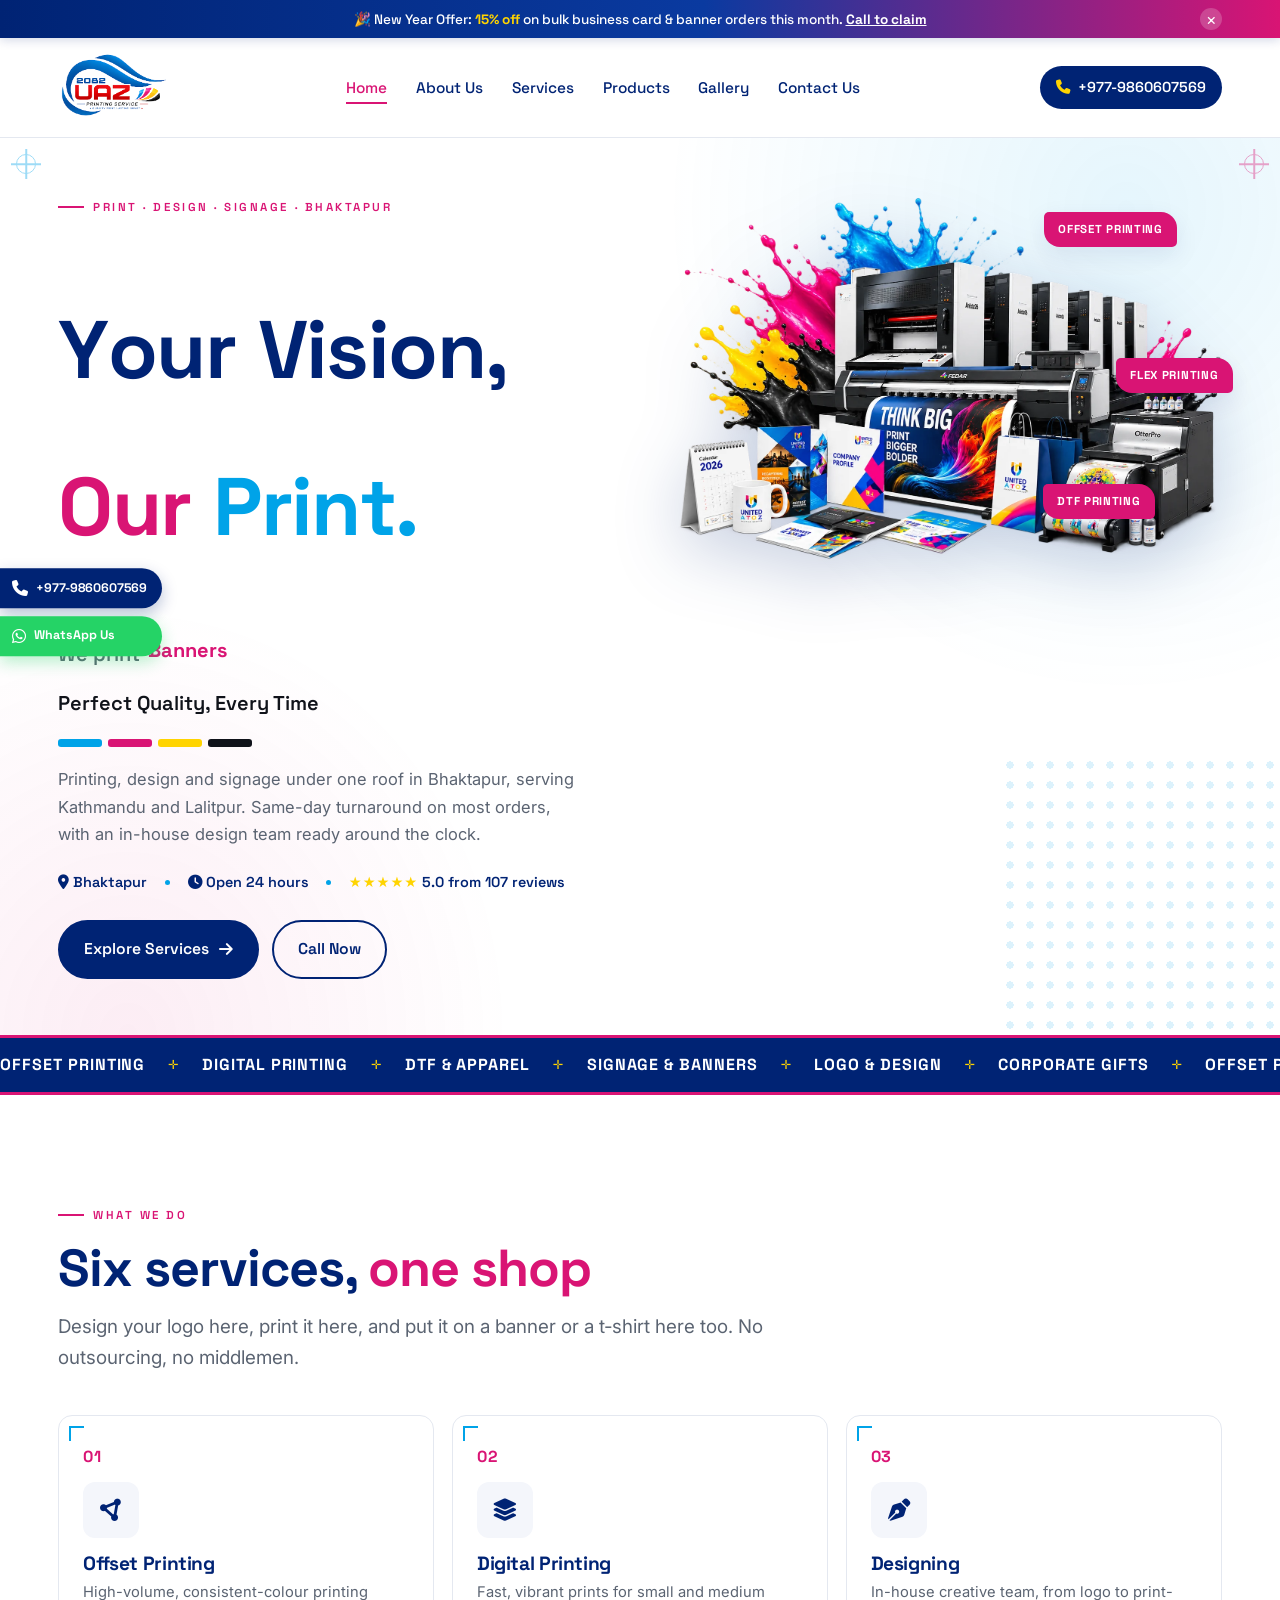
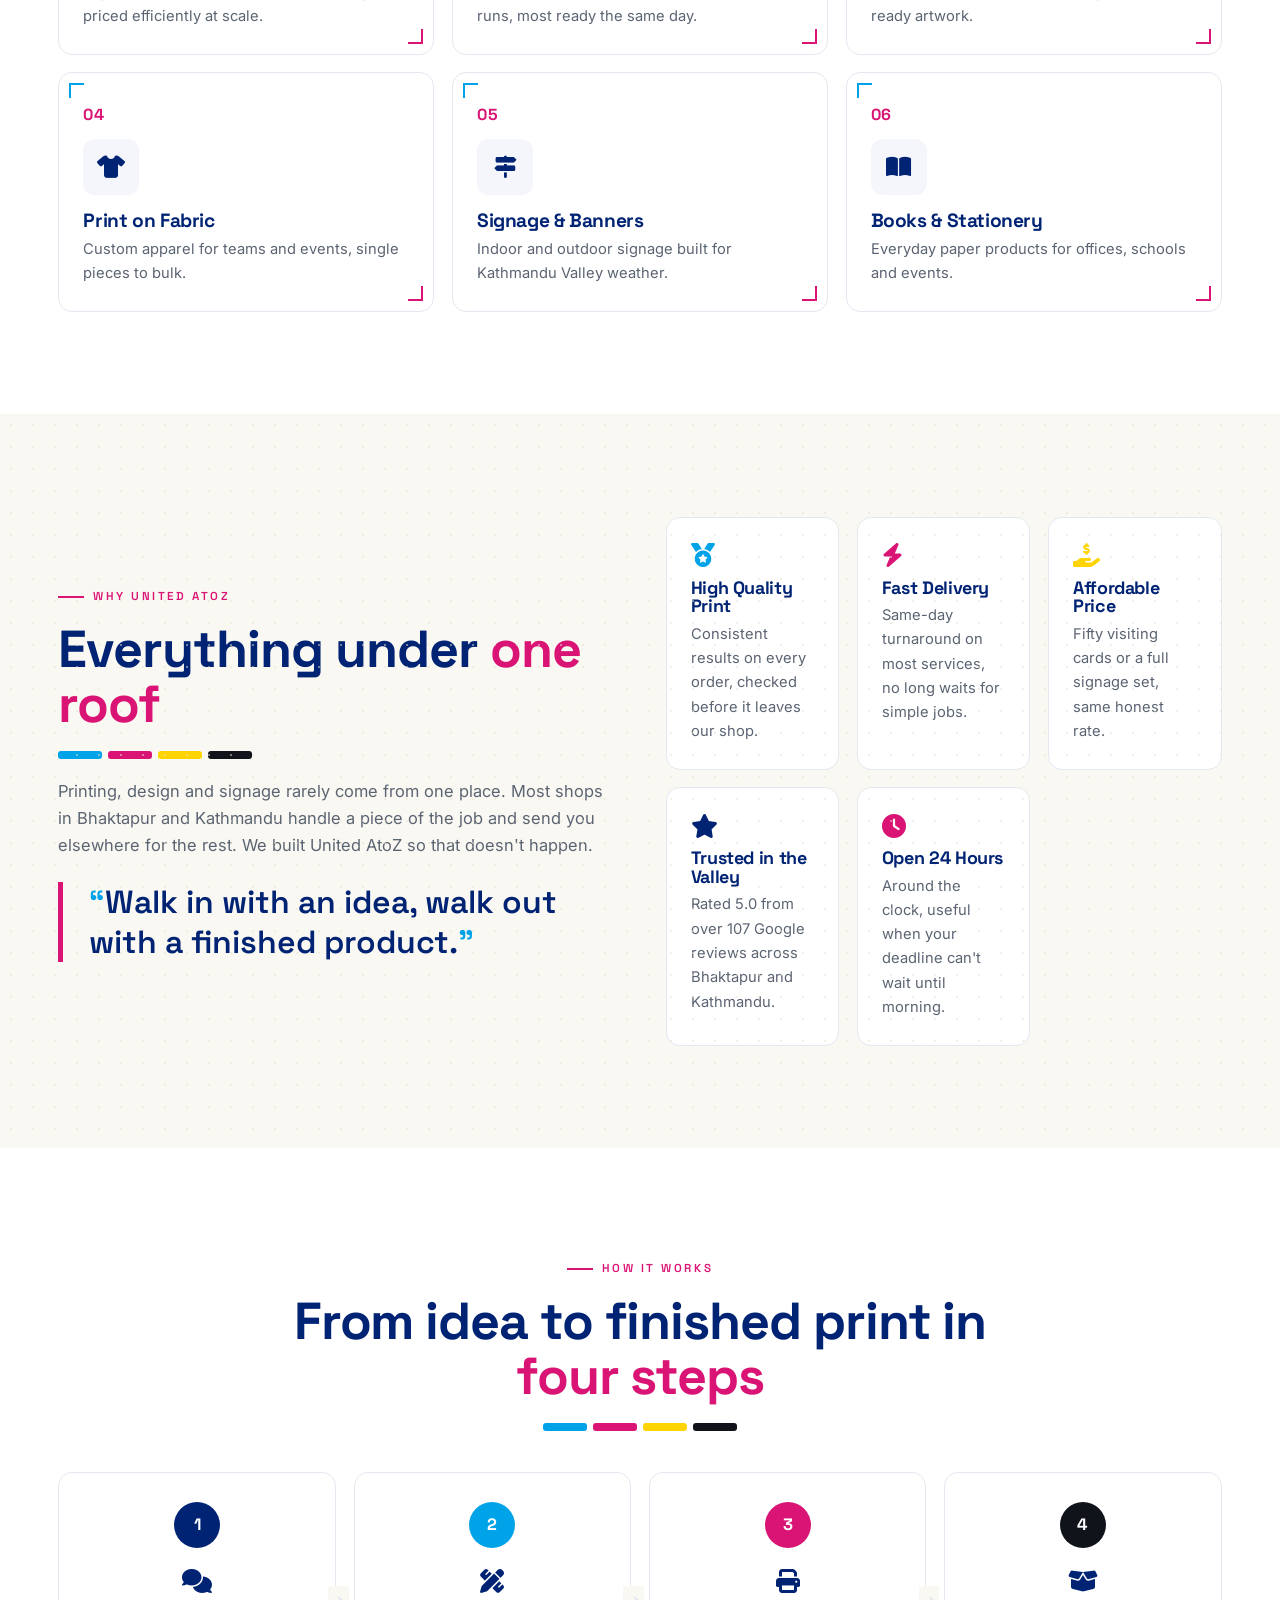
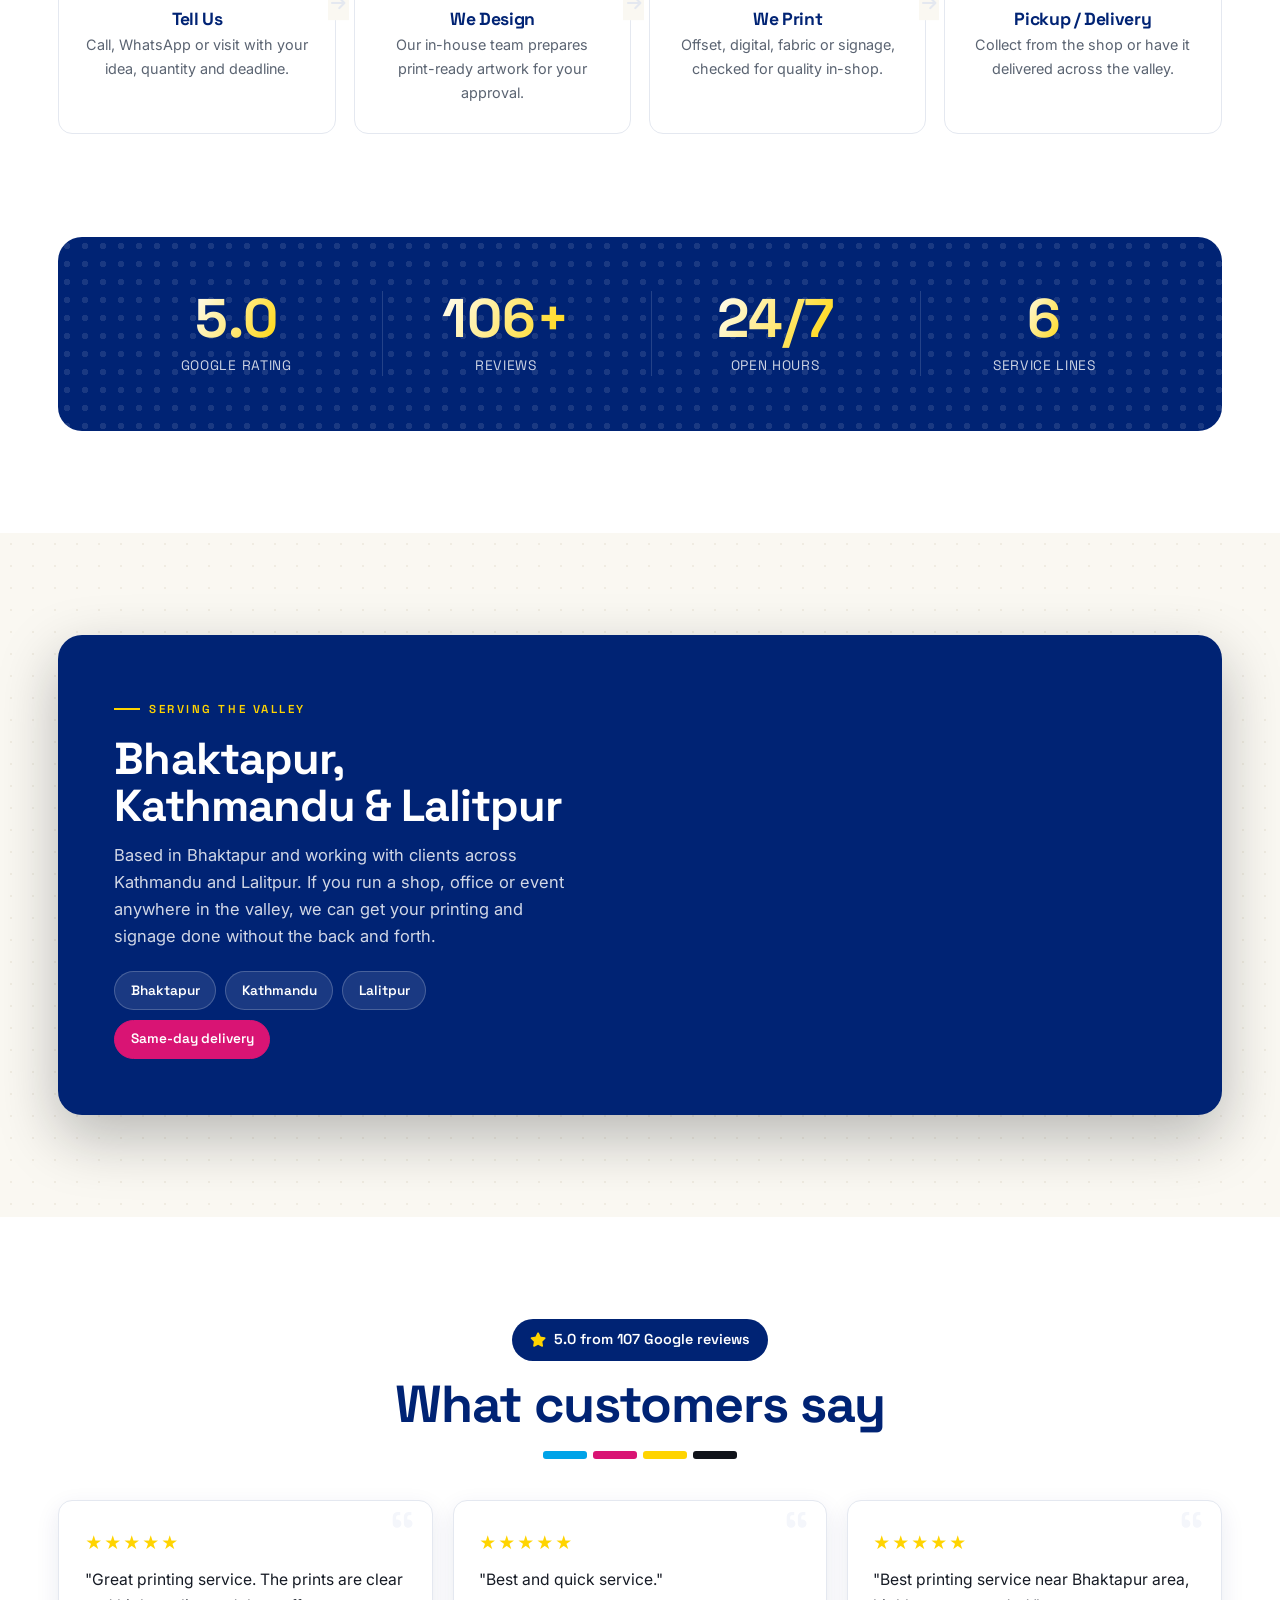
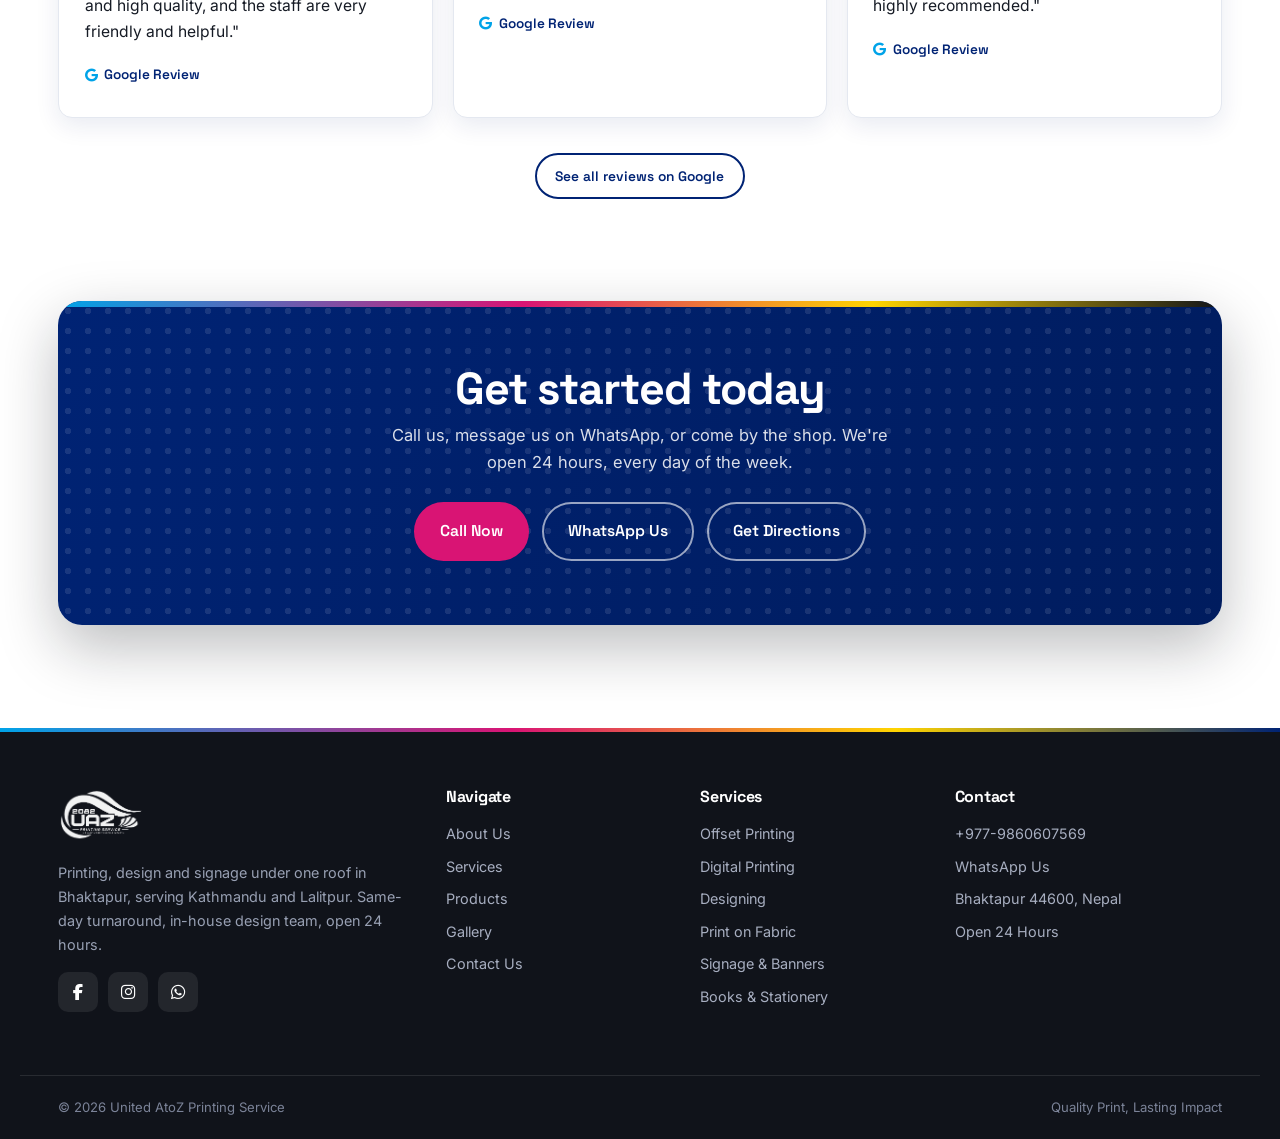
==== index.html @ 5b95ad03 "Add files via upload" ====
<!DOCTYPE html>
<html lang="en" class="no-js">
<head>
<meta charset="UTF-8">
<meta name="viewport" content="width=device-width, initial-scale=1.0">
<title>United AtoZ &mdash; Best Printing Service in Bhaktapur</title>
<meta name="description" content="Offset & digital printing, design and signage in Bhaktapur, serving Kathmandu too. Same-day turnaround, 5.0★ rated. Call, WhatsApp, or visit us, open 24 hours.">
<meta name="robots" content="index, follow">
<!-- TODO: replace with live domain once confirmed -->
<link rel="canonical" href="https://www.unitedatozprinting.com.np/">
<meta property="og:type" content="website">
<meta property="og:title" content="United AtoZ — Best Printing Service in Bhaktapur">
<meta property="og:description" content="Offset & digital printing, design and signage in Bhaktapur, serving Kathmandu too. Same-day turnaround, 5.0★ rated.">
<!-- TODO: create a dedicated 1200x630 OG share image; using hero photo for now -->
<meta property="og:image" content="assets/hero-machines.png">
<meta name="twitter:card" content="summary_large_image">
<link rel="icon" type="image/png" href="assets/favicon.png">
<link rel="preconnect" href="https://fonts.googleapis.com">
<link rel="preconnect" href="https://fonts.gstatic.com" crossorigin>
<link href="https://fonts.googleapis.com/css2?family=Space+Grotesk:wght@500;600;700&family=Inter:wght@400;500;600;700&display=swap" rel="stylesheet">
<link rel="stylesheet" href="https://cdnjs.cloudflare.com/ajax/libs/font-awesome/6.5.1/css/all.min.css">
<link rel="stylesheet" href="style.css">

<!-- LocalBusiness schema — fill placeholders once client confirms exact address / hours / GBP link -->
<script type="application/ld+json">
{
  "@context": "https://schema.org",
  "@type": "LocalBusiness",
  "name": "United AtoZ Printing Service",
  "image": "https://www.unitedatozprinting.com.np/assets/hero-machines.png",
  "telephone": "+977-9860607569",
  "priceRange": "$$",
  "address": {
    "@type": "PostalAddress",
    "addressLocality": "Bhaktapur",
    "postalCode": "44600",
    "addressRegion": "Bagmati Province",
    "addressCountry": "NP"
  },
  "geo": {
    "@type": "GeoCoordinates",
    "latitude": 27.6753616,
    "longitude": 85.3609801
  },
  "openingHoursSpecification": {
    "@type": "OpeningHoursSpecification",
    "dayOfWeek": ["Monday","Tuesday","Wednesday","Thursday","Friday","Saturday","Sunday"],
    "opens": "00:00",
    "closes": "23:59"
  },
  "aggregateRating": {
    "@type": "AggregateRating",
    "ratingValue": "5.0",
    "reviewCount": "107"
  }
}
</script>
</head>
<body>
<!-- ============ ANNOUNCEMENT BAR ============
     EDIT ME: change the offer text/link below.
     To turn the whole bar off, delete this block (from
     <div class="announce-bar" to its closing </div>) on every page. -->
<script>
(function(){
  try{
    var t=parseInt(localStorage.getItem('uazAnnounceDismissedAt')||'0',10);
    if(t && (Date.now()-t) < 3*24*60*60*1000){
      document.documentElement.classList.add('announce-hidden');
    }
  }catch(e){}
})();
</script>
<div class="announce-bar" id="announceBar">
  <div class="announce-inner">
    <span class="announce-text">🎉 New Year Offer: <strong>15% off</strong> on bulk business card &amp; banner orders this month. <a href="tel:+9779860607569">Call to claim</a></span>
    <button class="announce-close" id="announceClose" aria-label="Dismiss announcement">&times;</button>
  </div>
</div>


<a class="skip-link" href="#main">Skip to content</a>
<div class="scroll-progress" id="scrollProgress" aria-hidden="true"></div>

<!-- ============ HEADER ============ -->
<header class="site-header">
  <div class="nav-inner">
    <a href="index.html" class="brand" aria-label="United AtoZ Printing Service — home">
      <img src="assets/uaz-logo.png" alt="United AtoZ Printing Service logo" width="180" height="52" onerror="this.style.display='none'; this.nextElementSibling.style.display='block';">
      <div class="brand-fallback" style="display:none;">2082 UAZ<span>PRINTING SERVICE</span></div>
    </a>
    <nav class="nav-links" aria-label="Primary">
      <a href="index.html" class="active">Home</a>
      <a href="about.html">About Us</a>
      <a href="services.html">Services</a>
      <a href="products.html">Products</a>
      <a href="gallery.html">Gallery</a>
      <a href="contact.html">Contact Us</a>
    </nav>
    <div class="nav-actions">
      <a href="tel:+9779860607569" class="phone-pill"><i class="fa-solid fa-phone" aria-hidden="true"></i><span>+977-9860607569</span></a>
      <button class="hamburger" id="hamburger" aria-label="Toggle menu" aria-expanded="false" aria-controls="mobileNav">
        <span></span><span></span><span></span>
      </button>
    </div>
  </div>
  <nav class="mobile-nav" id="mobileNav" aria-label="Mobile">
    <a href="index.html">Home</a>
    <a href="about.html">About Us</a>
    <a href="services.html">Services</a>
    <a href="products.html">Products</a>
    <a href="gallery.html">Gallery</a>
    <a href="contact.html">Contact Us</a>
  </nav>
</header>

<main id="main">

<!-- ============ HERO ============ -->
<section class="hero">
  <span class="dots" data-parallax="0.08" aria-hidden="true"></span>
  <span class="reg-mark" style="top:16px;left:16px;" aria-hidden="true"></span>
  <span class="reg-mark" style="top:16px;right:16px;color:var(--pink);" aria-hidden="true"></span>
  <div class="container hero-inner">
    <div class="hero-copy">
      <div class="eyebrow">Print &middot; Design &middot; Signage &middot; Bhaktapur</div>
      <h1 data-split>
        <span class="line">Your Vision,</span>
        <span class="line"><span class="accent-pink">Our</span> <span class="accent-cyan">Print.</span></span>
      </h1>
      <p class="hero-kicker">We print
        <span class="rotator" id="rotator" aria-hidden="true">
          <span class="rot-word">Business Cards</span>
          <span class="rot-word">Banners</span>
          <span class="rot-word">T&#8209;Shirts</span>
          <span class="rot-word">Signboards</span>
          <span class="rot-word">Calendars</span>
          <span class="rot-word">Brochures</span>
        </span>
        <span class="sr-only">business cards, banners, t-shirts, signboards, calendars and brochures.</span>
      </p>
      <p class="hero-tagline">Perfect Quality, Every Time</p>
      <div class="cmyk-bar"><span></span><span></span><span></span><span></span></div>
      <p class="hero-sub">Printing, design and signage under one roof in Bhaktapur, serving Kathmandu and Lalitpur. Same-day turnaround on most orders, with an in-house design team ready around the clock.</p>
      <div class="hero-trust">
        <span><i class="fa-solid fa-location-dot" aria-hidden="true"></i> Bhaktapur</span>
        <span class="dot" aria-hidden="true"></span>
        <span><i class="fa-solid fa-clock" aria-hidden="true"></i> Open 24 hours</span>
        <span class="dot" aria-hidden="true"></span>
        <span><span class="stars" aria-hidden="true">&#9733;&#9733;&#9733;&#9733;&#9733;</span> 5.0 from 107 reviews</span>
      </div>
      <div class="hero-actions">
        <a href="services.html" class="btn btn-primary" data-magnetic>Explore Services <i class="fa-solid fa-arrow-right" aria-hidden="true"></i></a>
        <a href="tel:+9779860607569" class="btn btn-outline" data-magnetic>Call Now</a>
      </div>
    </div>

    <div class="hero-visual" data-parallax="0.05">
      <span class="print-tag t1">Offset Printing</span>
      <span class="print-tag t2">Flex Printing</span>
      <span class="print-tag t3">DTF Printing</span>
      <div class="hero-frame">
        <picture>
          <source srcset="assets/hero-machines.webp" type="image/webp">
          <img src="assets/hero-machines.png" alt="United AtoZ offset, flex and DTF printing machines with sample print products including calendars, business cards, banners and mugs" class="hero-photo" loading="eager" width="1472" height="1015">
        </picture>
      </div>
    </div>
  </div>
</section>

<!-- ============ MARQUEE ============ -->
<div class="marquee" aria-hidden="true">
  <div class="marquee-track">
    <span>Offset Printing</span><span>Digital Printing</span><span>DTF &amp; Apparel</span><span>Signage &amp; Banners</span><span>Logo &amp; Design</span><span>Corporate Gifts</span>
    <span>Offset Printing</span><span>Digital Printing</span><span>DTF &amp; Apparel</span><span>Signage &amp; Banners</span><span>Logo &amp; Design</span><span>Corporate Gifts</span>
  </div>
</div>

<!-- ============ SERVICE INDEX ============ -->
<section class="section">
  <div class="container">
    <div class="section-head">
      <div class="eyebrow reveal">What We Do</div>
      <h2 class="section-title reveal">Six services, <em>one shop</em></h2>
      <p class="section-sub reveal">Design your logo here, print it here, and put it on a banner or a t&#8209;shirt here too. No outsourcing, no middlemen.</p>
    </div>
    <div class="index-grid">
      <a href="services.html#offset" class="index-card crop reveal">
        <span class="i-num">01</span>
        <div class="i-icon"><i class="fa-solid fa-circle-nodes" aria-hidden="true"></i></div>
        <h4>Offset Printing</h4>
        <p>High-volume, consistent-colour printing priced efficiently at scale.</p>
      </a>
      <a href="services.html#digital" class="index-card crop reveal">
        <span class="i-num">02</span>
        <div class="i-icon"><i class="fa-solid fa-layer-group" aria-hidden="true"></i></div>
        <h4>Digital Printing</h4>
        <p>Fast, vibrant prints for small and medium runs, most ready the same day.</p>
      </a>
      <a href="services.html#designing" class="index-card crop reveal">
        <span class="i-num">03</span>
        <div class="i-icon"><i class="fa-solid fa-pen-nib" aria-hidden="true"></i></div>
        <h4>Designing</h4>
        <p>In-house creative team, from logo to print-ready artwork.</p>
      </a>
      <a href="services.html#fabric" class="index-card crop reveal">
        <span class="i-num">04</span>
        <div class="i-icon"><i class="fa-solid fa-shirt" aria-hidden="true"></i></div>
        <h4>Print on Fabric</h4>
        <p>Custom apparel for teams and events, single pieces to bulk.</p>
      </a>
      <a href="services.html#signage" class="index-card crop reveal">
        <span class="i-num">05</span>
        <div class="i-icon"><i class="fa-solid fa-signs-post" aria-hidden="true"></i></div>
        <h4>Signage &amp; Banners</h4>
        <p>Indoor and outdoor signage built for Kathmandu Valley weather.</p>
      </a>
      <a href="services.html#stationery" class="index-card crop reveal">
        <span class="i-num">06</span>
        <div class="i-icon"><i class="fa-solid fa-book-open" aria-hidden="true"></i></div>
        <h4>Books &amp; Stationery</h4>
        <p>Everyday paper products for offices, schools and events.</p>
      </a>
    </div>
  </div>
</section>

<!-- ============ WHY / FEATURE ============ -->
<section class="section section-soft">
  <div class="container">
    <div class="feature-split">
      <div>
        <div class="eyebrow reveal">Why United AtoZ</div>
        <h2 class="section-title reveal">Everything under <em>one roof</em></h2>
        <div class="cmyk-bar reveal"><span></span><span></span><span></span><span></span></div>
        <p class="reveal" style="color:var(--text-dim);">Printing, design and signage rarely come from one place. Most shops in Bhaktapur and Kathmandu handle a piece of the job and send you elsewhere for the rest. We built United AtoZ so that doesn't happen.</p>
        <blockquote class="pull-quote reveal"><span class="pq-mark">&ldquo;</span>Walk in with an idea, walk out with a finished product.<span class="pq-mark">&rdquo;</span></blockquote>
      </div>
      <div class="why-grid" style="margin-top:0;">
        <div class="why-card reveal">
          <i class="fa-solid fa-medal" aria-hidden="true"></i>
          <h4>High Quality Print</h4>
          <p>Consistent results on every order, checked before it leaves our shop.</p>
        </div>
        <div class="why-card reveal">
          <i class="fa-solid fa-bolt" aria-hidden="true"></i>
          <h4>Fast Delivery</h4>
          <p>Same-day turnaround on most services, no long waits for simple jobs.</p>
        </div>
        <div class="why-card reveal">
          <i class="fa-solid fa-hand-holding-dollar" aria-hidden="true"></i>
          <h4>Affordable Price</h4>
          <p>Fifty visiting cards or a full signage set, same honest rate.</p>
        </div>
        <div class="why-card reveal">
          <i class="fa-solid fa-star" aria-hidden="true"></i>
          <h4>Trusted in the Valley</h4>
          <p>Rated 5.0 from over 107 Google reviews across Bhaktapur and Kathmandu.</p>
        </div>
        <div class="why-card reveal">
          <i class="fa-solid fa-clock" aria-hidden="true"></i>
          <h4>Open 24 Hours</h4>
          <p>Around the clock, useful when your deadline can't wait until morning.</p>
        </div>
      </div>
    </div>
  </div>
</section>

<!-- ============ HOW IT WORKS (new) ============ -->
<section class="section">
  <div class="container">
    <div class="section-head center">
      <div class="eyebrow reveal">How It Works</div>
      <h2 class="section-title reveal">From idea to finished print in <em>four steps</em></h2>
      <div class="cmyk-bar centered reveal"><span></span><span></span><span></span><span></span></div>
    </div>
    <div class="steps">
      <div class="step reveal">
        <div class="s-num">1</div>
        <div class="s-ico"><i class="fa-solid fa-comments" aria-hidden="true"></i></div>
        <h4>Tell Us</h4>
        <p>Call, WhatsApp or visit with your idea, quantity and deadline.</p>
      </div>
      <div class="step reveal">
        <div class="s-num">2</div>
        <div class="s-ico"><i class="fa-solid fa-pen-ruler" aria-hidden="true"></i></div>
        <h4>We Design</h4>
        <p>Our in-house team prepares print-ready artwork for your approval.</p>
      </div>
      <div class="step reveal">
        <div class="s-num">3</div>
        <div class="s-ico"><i class="fa-solid fa-print" aria-hidden="true"></i></div>
        <h4>We Print</h4>
        <p>Offset, digital, fabric or signage, checked for quality in-shop.</p>
      </div>
      <div class="step reveal">
        <div class="s-num">4</div>
        <div class="s-ico"><i class="fa-solid fa-box-open" aria-hidden="true"></i></div>
        <h4>Pickup / Delivery</h4>
        <p>Collect from the shop or have it delivered across the valley.</p>
      </div>
    </div>
  </div>
</section>

<!-- ============ STATS BAND (new) ============ -->
<section class="section" style="padding-top:0;">
  <div class="container">
    <div class="stats-band reveal">
      <div class="stats-grid">
        <div class="stat">
          <span class="num" data-count="5.0" data-decimals="1">5.0</span>
          <span class="lbl">Google Rating</span>
        </div>
        <div class="stat">
          <span class="num" data-count="107" data-suffix="+">107+</span>
          <span class="lbl">Reviews</span>
        </div>
        <div class="stat">
          <span class="num" data-count="24" data-suffix="/7">24/7</span>
          <span class="lbl">Open Hours</span>
        </div>
        <div class="stat">
          <span class="num" data-count="6" data-suffix="">6</span>
          <span class="lbl">Service Lines</span>
        </div>
      </div>
    </div>
  </div>
</section>

<!-- ============ SERVICE AREA ============ -->
<section class="section section-soft">
  <div class="container">
    <div class="area-section on-dark reveal">
      <div class="area-copy">
        <div class="eyebrow on-dark">Serving the Valley</div>
        <h2>Bhaktapur, Kathmandu &amp; Lalitpur</h2>
        <p>Based in Bhaktapur and working with clients across Kathmandu and Lalitpur. If you run a shop, office or event anywhere in the valley, we can get your printing and signage done without the back and forth.</p>
        <div class="area-tags">
          <span>Bhaktapur</span>
          <span>Kathmandu</span>
          <span>Lalitpur</span>
          <span>Same-day delivery</span>
        </div>
      </div>
      <div class="area-map">
        <iframe src="https://www.google.com/maps?q=United+AtoZ+Printing+Service,+Bhaktapur&ll=27.6753616,85.3609801&z=17&output=embed" width="100%" height="100%" style="border:0;" allowfullscreen="" loading="lazy" referrerpolicy="no-referrer-when-downgrade" title="United AtoZ Printing Service location on Google Maps"></iframe>
      </div>
    </div>
  </div>
</section>

<!-- ============ TESTIMONIALS ============ -->
<section class="section">
  <div class="container">
    <div class="section-head center">
      <div class="rating-badge reveal"><i class="fa-solid fa-star" aria-hidden="true"></i> 5.0 from 107 Google reviews</div>
      <h2 class="section-title reveal">What customers say</h2>
      <div class="cmyk-bar centered reveal"><span></span><span></span><span></span><span></span></div>
    </div>
    <div class="reviews-grid">
      <div class="review-card reveal">
        <div class="stars" aria-hidden="true">&#9733;&#9733;&#9733;&#9733;&#9733;</div>
        <p>"Great printing service. The prints are clear and high quality, and the staff are very friendly and helpful."</p>
        <div class="src"><i class="fa-brands fa-google" aria-hidden="true"></i> Google Review</div>
      </div>
      <div class="review-card reveal">
        <div class="stars" aria-hidden="true">&#9733;&#9733;&#9733;&#9733;&#9733;</div>
        <p>"Best and quick service."</p>
        <div class="src"><i class="fa-brands fa-google" aria-hidden="true"></i> Google Review</div>
      </div>
      <div class="review-card reveal">
        <div class="stars" aria-hidden="true">&#9733;&#9733;&#9733;&#9733;&#9733;</div>
        <p>"Best printing service near Bhaktapur area, highly recommended."</p>
        <div class="src"><i class="fa-brands fa-google" aria-hidden="true"></i> Google Review</div>
      </div>
    </div>
    <div style="text-align:center; margin-top:2.2rem;">
      <!-- TODO: link to real Google review page -->
      <a href="https://maps.app.goo.gl/JpneWRUzQFSCHP1c6" target="_blank" rel="noopener" class="btn btn-outline btn-sm">See all reviews on Google</a>
    </div>
  </div>
</section>

<!-- ============ CTA BAND ============ -->
<section class="section" style="padding-top:0;">
  <div class="container">
    <div class="cta-band">
      <h2>Get started today</h2>
      <p>Call us, message us on WhatsApp, or come by the shop. We're open 24 hours, every day of the week.</p>
      <div class="cta-actions">
        <a href="tel:+9779860607569" class="btn btn-pink" data-magnetic>Call Now</a>
        <a href="https://wa.me/9779860607569" target="_blank" rel="noopener" class="btn btn-outline">WhatsApp Us</a>
        <a href="https://maps.app.goo.gl/JpneWRUzQFSCHP1c6" target="_blank" rel="noopener" class="btn btn-outline">Get Directions</a>
      </div>
    </div>
  </div>
</section>

</main>

<!-- ============ FOOTER ============ -->
<footer>
  <div class="container footer-grid">
    <div class="footer-brand">
      <img src="assets/uaz-logo.png" alt="United AtoZ Printing Service" onerror="this.style.display='none';">
      <p>Printing, design and signage under one roof in Bhaktapur, serving Kathmandu and Lalitpur. Same-day turnaround, in-house design team, open 24 hours.</p>
      <div class="footer-socials">
        <a href="#" aria-label="Facebook"><i class="fab fa-facebook-f" aria-hidden="true"></i></a>
        <a href="#" aria-label="Instagram"><i class="fab fa-instagram" aria-hidden="true"></i></a>
        <a href="https://wa.me/9779860607569" target="_blank" rel="noopener" aria-label="WhatsApp"><i class="fab fa-whatsapp" aria-hidden="true"></i></a>
      </div>
    </div>
    <div>
      <h4>Navigate</h4>
      <ul>
        <li><a href="about.html">About Us</a></li>
        <li><a href="services.html">Services</a></li>
        <li><a href="products.html">Products</a></li>
        <li><a href="gallery.html">Gallery</a></li>
        <li><a href="contact.html">Contact Us</a></li>
      </ul>
    </div>
    <div>
      <h4>Services</h4>
      <ul>
        <li><a href="services.html#offset">Offset Printing</a></li>
        <li><a href="services.html#digital">Digital Printing</a></li>
        <li><a href="services.html#designing">Designing</a></li>
        <li><a href="services.html#fabric">Print on Fabric</a></li>
        <li><a href="services.html#signage">Signage &amp; Banners</a></li>
        <li><a href="services.html#stationery">Books &amp; Stationery</a></li>
      </ul>
    </div>
    <div>
      <h4>Contact</h4>
      <ul>
        <li><a href="tel:+9779860607569">+977-9860607569</a></li>
        <li><a href="https://wa.me/9779860607569" target="_blank" rel="noopener">WhatsApp Us</a></li>
        <li><a href="https://maps.app.goo.gl/JpneWRUzQFSCHP1c6" target="_blank" rel="noopener">Bhaktapur 44600, Nepal</a></li>
        <li>Open 24 Hours</li>
      </ul>
    </div>
  </div>
  <div class="container footer-bottom">
    <span>&copy; 2026 United AtoZ Printing Service</span>
    <span>Quality Print, Lasting Impact</span>
  </div>
</footer>

<!-- ============ FIXED SIDE CONTACT CTA ============
     EDIT ME: change phone number / links here if they ever change. -->
<div class="side-cta" aria-label="Quick contact">
  <a href="tel:+9779860607569" class="side-cta-btn" aria-label="Call United AtoZ Printing Service"><i class="fa-solid fa-phone"></i><span>+977-9860607569</span></a>
  <a href="https://wa.me/9779860607569" target="_blank" rel="noopener" class="side-cta-btn whatsapp" aria-label="WhatsApp United AtoZ Printing Service"><i class="fa-brands fa-whatsapp"></i><span>WhatsApp Us</span></a>
</div>

<script src="script.js"></script>
</body>
</html>
---- style.css ----
/* ============================================================
   United AtoZ Printing Service — Print-Editorial Design System
   Static, no build, no dependencies (Google Fonts + FA CDN only)
   Brand: CMYK (Cyan/Magenta/Yellow/Key) + Navy
   Type:  Space Grotesk (display) / Inter (body)
   ============================================================ */

/* ---------- Tokens ---------- */
:root{
  /* Brand */
  --navy:#002374;
  --navy-deep:#001c5e;
  --navy-bar:#003886;
  --pink:#d91474;   /* Magenta */
  --cyan:#00a3e8;   /* Cyan */
  --yellow:#ffd400; /* Yellow */
  --ink:#10131a;    /* Key/black */

  /* Neutrals */
  --text:#161b25;
  --text-dim:#5b6472;
  --bg:#ffffff;
  --bg-soft:#f4f6fb;
  --paper:#faf8f2;      /* warm print paper */
  --paper-2:#f2efe6;
  --line:#e4e8f0;
  --paper-line:#e6e0d2;
  --white:#ffffff;

  /* Type */
  --font-display:'Space Grotesk',system-ui,sans-serif;
  --font-body:'Inter',system-ui,sans-serif;

  /* Layout */
  --max-w:1240px;
  --pad:clamp(1.1rem,4vw,2.4rem);
  --radius:14px;
  --radius-lg:24px;

  /* Depth */
  --shadow:0 18px 50px rgba(0,35,116,.12);
  --shadow-sm:0 8px 24px rgba(0,35,116,.09);
  --shadow-ink:0 22px 60px rgba(16,19,26,.28);

  /* Motion */
  --ease:cubic-bezier(.2,.8,.2,1);
  --ease-out:cubic-bezier(.16,1,.3,1);
}

/* ---------- Reset / base ---------- */
*,*::before,*::after{box-sizing:border-box;}
html{-webkit-text-size-adjust:100%;scroll-behavior:smooth;}
body{
  margin:0;
  font-family:var(--font-body);
  color:var(--text);
  background:var(--bg);
  line-height:1.65;
  font-size:16.5px;
  -webkit-font-smoothing:antialiased;
  text-rendering:optimizeLegibility;
  overflow-x:hidden;
}
img{max-width:100%;display:block;height:auto;}
a{color:inherit;text-decoration:none;}
button{font-family:inherit;cursor:pointer;}
h1,h2,h3,h4{font-family:var(--font-display);font-weight:700;line-height:1.05;margin:0;letter-spacing:-.02em;}
p{margin:0 0 1rem;}
ul{margin:0;padding:0;list-style:none;}
section[id]{scroll-margin-top:100px;}
::selection{background:var(--pink);color:#fff;}
:focus-visible{outline:3px solid var(--cyan);outline-offset:3px;border-radius:4px;}

/* Skip link */
.skip-link{
  position:absolute;left:-999px;top:0;z-index:2000;
  background:var(--navy);color:#fff;padding:.7rem 1.1rem;border-radius:0 0 10px 0;
  font-weight:600;
}
.skip-link:focus{left:0;}

/* Screen-reader only */
.sr-only{position:absolute;width:1px;height:1px;padding:0;margin:-1px;overflow:hidden;clip:rect(0,0,0,0);white-space:nowrap;border:0;}

/* ---------- Utilities ---------- */
.container{width:100%;max-width:var(--max-w);margin-inline:auto;padding-inline:var(--pad);}
.section{padding-block:clamp(3.6rem,8vw,7rem);}
.section-soft{background:var(--paper);position:relative;}
.section-soft::before{content:"";position:absolute;inset:0;pointer-events:none;opacity:.5;
  background-image:radial-gradient(var(--paper-line) 1px,transparent 1.4px);
  background-size:22px 22px;}
.center{text-align:center;}

.eyebrow{
  display:inline-flex;align-items:center;gap:.55rem;
  font-family:var(--font-display);font-weight:600;
  text-transform:uppercase;letter-spacing:.22em;font-size:.72rem;
  color:var(--pink);margin-bottom:1rem;
}
.eyebrow::before{content:"";width:26px;height:2px;background:var(--pink);display:inline-block;}
.eyebrow.on-dark{color:var(--yellow);}
.eyebrow.on-dark::before{background:var(--yellow);}

.section-title{font-size:clamp(1.95rem,4.4vw,3.25rem);color:var(--navy);margin-bottom:1rem;}
.section-title em{font-style:normal;color:var(--pink);}
.section-head{max-width:720px;margin-bottom:2.6rem;}
.section-head.center{margin-inline:auto;}
.lead,.section-sub{font-size:clamp(1.02rem,1.6vw,1.18rem);color:var(--text-dim);max-width:64ch;}
.section-head.center .section-sub{margin-inline:auto;}

/* CMYK bar */
.cmyk-bar{display:flex;gap:6px;margin:1.2rem 0;}
.cmyk-bar span{height:8px;width:44px;border-radius:3px;transform-origin:left;}
.cmyk-bar span:nth-child(1){background:var(--cyan);}
.cmyk-bar span:nth-child(2){background:var(--pink);}
.cmyk-bar span:nth-child(3){background:var(--yellow);}
.cmyk-bar span:nth-child(4){background:var(--ink);}
.cmyk-bar.centered{justify-content:center;}

/* Registration / crop marks */
.reg-mark{position:absolute;width:20px;height:20px;opacity:.38;pointer-events:none;user-select:none;z-index:1;color:var(--cyan);border:1.5px solid currentColor;border-radius:50%;}
.reg-mark::before,.reg-mark::after{content:"";position:absolute;background:currentColor;}
.reg-mark::before{left:50%;top:-6px;bottom:-6px;width:1.5px;transform:translateX(-50%);}
.reg-mark::after{top:50%;left:-6px;right:-6px;height:1.5px;transform:translateY(-50%);}
.crop{position:relative;}
.crop::before,.crop::after{content:"";position:absolute;width:15px;height:15px;pointer-events:none;z-index:2;}
.crop::before{top:10px;left:10px;border-top:2px solid var(--cyan);border-left:2px solid var(--cyan);}
.crop::after{bottom:10px;right:10px;border-bottom:2px solid var(--pink);border-right:2px solid var(--pink);}

/* ---------- Buttons ---------- */
.btn{
  --bg:var(--navy);--fg:#fff;
  position:relative;display:inline-flex;align-items:center;gap:.6rem;
  font-family:var(--font-display);font-weight:600;font-size:.98rem;
  padding:.92rem 1.5rem;border:2px solid var(--bg);border-radius:999px;
  background:var(--bg);color:var(--fg);overflow:hidden;white-space:nowrap;
  transition:transform .25s var(--ease),box-shadow .25s var(--ease),color .3s var(--ease);
  transform:translate(var(--mx,0),var(--my,0));
  will-change:transform;
}
.btn::before{content:"";position:absolute;inset:0;z-index:0;background:var(--ink);
  transform:scaleY(0);transform-origin:bottom;transition:transform .35s var(--ease-out);}
.btn>*{position:relative;z-index:1;}
.btn i{position:relative;z-index:1;transition:transform .3s var(--ease);}
.btn:hover{box-shadow:var(--shadow);}
.btn:hover::before{transform:scaleY(1);}
.btn:hover i{transform:translateX(4px);}
.btn-primary{--bg:var(--navy);--fg:#fff;}
.btn-pink{--bg:var(--pink);--fg:#fff;}
.btn-outline{--bg:transparent;--fg:var(--navy);border-color:currentColor;}
.btn-outline::before{background:var(--navy);}
.btn-outline:hover{color:#fff;}
.on-dark .btn-outline,.cta-band .btn-outline,.area-section .btn-outline{--fg:#fff;border-color:rgba(255,255,255,.6);}
.on-dark .btn-outline::before,.cta-band .btn-outline::before,.area-section .btn-outline::before{background:#fff;}
.on-dark .btn-outline:hover,.cta-band .btn-outline:hover,.area-section .btn-outline:hover{color:var(--navy);}
.btn-sm{padding:.6rem 1.15rem;font-size:.86rem;}

/* ============================================================
   HEADER
   ============================================================ */
.scroll-progress{position:fixed;top:var(--announce-h);left:0;height:3px;width:100%;z-index:1200;transform:scaleX(0);transform-origin:left;
  background:linear-gradient(90deg,var(--cyan),var(--pink) 40%,var(--yellow) 70%,var(--ink));}

/* ---------- Announcement bar (offer notice, fixed to top) ----------
   Edit the offer text directly in each page's HTML (search for
   "ANNOUNCEMENT BAR"). This CSS block controls how it looks. ---------- */
:root{--announce-h:0px;}
.announce-bar{position:fixed;top:0;left:0;right:0;z-index:1100;
  background:linear-gradient(90deg,var(--navy),#0a3aa0 55%,var(--pink));
  color:#fff;box-shadow:0 2px 10px rgba(0,35,116,.18);}
.announce-inner{position:relative;max-width:var(--max-w);margin-inline:auto;
  padding:.6rem 2.6rem;display:flex;align-items:center;justify-content:center;
  text-align:center;gap:.5rem;}
.announce-text{font-family:var(--font-display);font-weight:500;font-size:.85rem;line-height:1.4;}
.announce-text strong{color:var(--yellow);}
.announce-text a{color:#fff;text-decoration:underline;font-weight:700;white-space:nowrap;}
.announce-text a:hover{color:var(--yellow);}
.announce-close{position:absolute;right:var(--pad);top:50%;transform:translateY(-50%);
  width:22px;height:22px;border-radius:50%;border:0;background:rgba(255,255,255,.2);
  color:#fff;font-size:1rem;line-height:1;cursor:pointer;flex-shrink:0;transition:background .2s;}
.announce-close:hover{background:rgba(255,255,255,.35);}
html.announce-hidden .announce-bar{display:none;}
html.announce-hidden{--announce-h:0px !important;}
body{padding-top:var(--announce-h);transition:padding-top .3s var(--ease);}
@media (max-width:600px){
  .announce-inner{padding:.6rem 2.2rem;}
  .announce-text{font-size:.78rem;}
}
@media (max-width:420px){
  .hero h1{font-size:clamp(2.1rem,9vw,2.6rem);}
  .hero h1 .line{white-space:normal;}
}

.site-header{position:sticky;top:var(--announce-h);z-index:1000;background:rgba(255,255,255,.86);
  backdrop-filter:saturate(150%) blur(12px);-webkit-backdrop-filter:saturate(150%) blur(12px);
  border-bottom:1px solid var(--line);transition:box-shadow .3s var(--ease),padding .3s var(--ease);}
.site-header.scrolled{box-shadow:0 10px 30px rgba(0,35,116,.10);}
.nav-inner{max-width:var(--max-w);margin-inline:auto;padding:.85rem var(--pad);display:flex;align-items:center;justify-content:space-between;gap:1.2rem;transition:padding .3s var(--ease);}
.site-header.scrolled .nav-inner{padding-block:.55rem;}
.brand{display:flex;align-items:center;gap:.6rem;flex-shrink:0;}
.brand img{height:72px;width:auto;transition:height .3s var(--ease);}
.site-header.scrolled .brand img{height:56px;}
.brand-fallback{font-family:var(--font-display);font-weight:700;color:var(--navy);line-height:1;font-size:1.15rem;}
.brand-fallback span{display:block;font-size:.62rem;letter-spacing:.14em;color:var(--pink);}

.nav-links{display:flex;align-items:center;gap:.25rem;}
.nav-links a{position:relative;font-family:var(--font-display);font-weight:500;font-size:.96rem;color:var(--navy);padding:.5rem .78rem;border-radius:8px;}
.nav-links a::after{content:"";position:absolute;left:.78rem;right:.78rem;bottom:.28rem;height:2px;background:var(--pink);transform:scaleX(0);transform-origin:left;transition:transform .28s var(--ease);}
.nav-links a:hover::after,.nav-links a.active::after{transform:scaleX(1);}
.nav-links a.active{color:var(--pink);}

.nav-actions{display:flex;align-items:center;gap:.7rem;}
.phone-pill{display:inline-flex;align-items:center;gap:.5rem;background:var(--navy);color:#fff;padding:.6rem 1rem;border-radius:999px;font-weight:600;font-size:.9rem;font-family:var(--font-display);transition:transform .25s var(--ease),background .25s;}
.phone-pill:hover{transform:translateY(-2px);background:var(--pink);}
.phone-pill i{color:var(--yellow);}
.phone-pill:hover i{color:#fff;}

.hamburger{display:none;flex-direction:column;gap:5px;background:none;border:0;padding:8px;}
.hamburger span{width:26px;height:2.5px;background:var(--navy);border-radius:2px;transition:transform .3s var(--ease),opacity .3s;}
.hamburger.active span:nth-child(1){transform:translateY(7.5px) rotate(45deg);}
.hamburger.active span:nth-child(2){opacity:0;}
.hamburger.active span:nth-child(3){transform:translateY(-7.5px) rotate(-45deg);}

.mobile-nav{display:none;flex-direction:column;background:#fff;border-bottom:1px solid var(--line);padding:.5rem var(--pad);}
.mobile-nav a{padding:.85rem .4rem;border-bottom:1px solid var(--line);font-family:var(--font-display);font-weight:500;color:var(--navy);}
.mobile-nav a:last-child{border-bottom:0;}
.mobile-nav.open{display:flex;animation:navDrop .35s var(--ease-out);}
@keyframes navDrop{from{opacity:0;transform:translateY(-10px);}to{opacity:1;transform:none;}}

/* ============================================================
   HERO
   ============================================================ */
.hero{position:relative;overflow:hidden;padding-block:clamp(1.6rem,4vw,3.2rem) clamp(2rem,5vw,3.5rem);
  background:
    radial-gradient(60% 90% at 88% 8%,rgba(0,163,232,.10),transparent 60%),
    radial-gradient(50% 80% at 10% 100%,rgba(217,20,116,.08),transparent 60%),
    var(--bg);}
.hero .dots{position:absolute;inset:auto -60px -60px auto;width:340px;height:340px;color:var(--cyan);opacity:.14;z-index:0;
  background-image:radial-gradient(currentColor 26%,transparent 27%);background-size:20px 20px;}
.hero-inner{position:relative;z-index:2;display:grid;grid-template-columns:1fr 1fr;gap:clamp(1.5rem,4vw,3.5rem);align-items:start;}

.hero h1{font-size:clamp(2.6rem,6.6vw,5.1rem);line-height:.96;margin-bottom:.6rem;color:var(--navy);}
.hero h1 .line{display:block;white-space:nowrap;}
.hero h1 .accent-pink{color:var(--pink);}
.hero h1 .accent-cyan{color:var(--cyan);}

.hero-kicker{display:flex;align-items:baseline;gap:.5rem;font-family:var(--font-display);font-weight:600;color:var(--text-dim);font-size:clamp(1rem,1.9vw,1.25rem);margin:.2rem 0 1rem;flex-wrap:wrap;}
.rotator{display:inline-block;position:relative;height:1.35em;overflow-x:visible;overflow-y:hidden;vertical-align:bottom;min-width:15ch;}
.rotator .rot-word{display:block;color:var(--pink);font-weight:700;transform:translateY(110%);opacity:0;position:absolute;left:0;top:0;white-space:nowrap;}
.rotator .rot-word.in{transform:translateY(0);opacity:1;transition:transform .5s var(--ease-out),opacity .5s;}
.rotator .rot-word.out{transform:translateY(-110%);opacity:0;transition:transform .5s var(--ease-out),opacity .5s;}

.hero-tagline{font-family:var(--font-display);font-weight:600;color:var(--ink);font-size:clamp(1rem,2vw,1.25rem);margin:.2rem 0;}
.hero-sub{color:var(--text-dim);max-width:52ch;margin-bottom:1.4rem;}
.hero-trust{display:flex;flex-wrap:wrap;align-items:center;gap:.5rem 1.1rem;margin-bottom:1.6rem;font-size:.9rem;font-weight:600;color:var(--navy);font-family:var(--font-display);}
.hero-trust .dot{width:5px;height:5px;border-radius:50%;background:var(--cyan);display:inline-block;}
.hero-trust .stars{color:var(--yellow);letter-spacing:1px;}
.hero-actions{display:flex;flex-wrap:wrap;gap:.8rem;}

.hero-visual{position:relative;display:flex;align-items:center;justify-content:center;}
.hero-frame{position:relative;width:100%;}
.hero-photo{position:relative;z-index:2;width:100%;max-width:640px;height:auto;display:block;margin-inline:auto;
  animation:heroFloat 5s ease-in-out infinite;
  filter:drop-shadow(0 20px 34px rgba(0,35,116,.22));}
@keyframes heroFloat{0%,100%{transform:translateY(0);}50%{transform:translateY(-10px);}}
.print-tag{position:absolute;z-index:3;font-family:var(--font-display);font-weight:700;font-size:.72rem;letter-spacing:.06em;text-transform:uppercase;color:#fff;padding:.5rem .9rem;border-radius:5px 16px 5px 16px;box-shadow:var(--shadow-sm);white-space:nowrap;
  animation:tagPulse 3s ease-in-out infinite;}
.print-tag.t1{top:6%;right:8%;background:var(--pink);animation-delay:0s;}
.print-tag.t2{top:44%;right:-2%;background:var(--pink);animation-delay:.5s;}
.print-tag.t3{bottom:14%;right:12%;background:var(--pink);animation-delay:1s;}
@keyframes tagPulse{0%,100%{transform:scale(1);}50%{transform:scale(1.05);}}
@media (prefers-reduced-motion:reduce){.hero-photo,.print-tag{animation:none;}}

/* ============================================================
   MARQUEE
   ============================================================ */
.marquee{background:var(--navy);color:#fff;overflow:hidden;border-block:3px solid var(--pink);}
.marquee-track{display:flex;gap:0;width:max-content;animation:marquee 26s linear infinite;}
.marquee:hover .marquee-track{animation-play-state:paused;}
.marquee-track span{display:inline-flex;align-items:center;padding:.85rem 0;font-family:var(--font-display);font-weight:700;text-transform:uppercase;letter-spacing:.06em;font-size:1rem;}
.marquee-track span::after{content:"✛";color:var(--yellow);margin-inline:1.4rem;font-size:.8rem;}
@keyframes marquee{from{transform:translateX(0);}to{transform:translateX(-50%);}}

/* ============================================================
   SERVICE INDEX CARDS (home)
   ============================================================ */
.index-grid{display:grid;grid-template-columns:repeat(3,1fr);gap:1.1rem;}
/* Navy hover-fill uses the card's OWN background gradient (slides up), so it never
   collides with the .crop corner marks, which own the ::before/::after pseudos. */
.index-card{position:relative;background-image:linear-gradient(to top,var(--navy) 50%,#fff 50%);background-size:100% 200%;background-position:top;border:1px solid var(--line);border-radius:var(--radius);padding:1.7rem 1.5rem 1.6rem;overflow:hidden;transition:background-position .45s var(--ease-out),transform .35s var(--ease),box-shadow .35s var(--ease),border-color .35s;}
.index-card:hover{background-position:bottom;transform:translateY(-6px);box-shadow:var(--shadow);border-color:transparent;color:#fff;}
.index-card:hover .i-num{color:var(--yellow);}
.index-card:hover .i-icon{background:rgba(255,255,255,.15);color:#fff;}
.index-card:hover h4{color:#fff;}
.index-card:hover p{color:rgba(255,255,255,.82);}
.i-num{font-family:var(--font-display);font-weight:700;font-size:1rem;color:var(--pink);letter-spacing:.05em;}
.i-icon{width:56px;height:56px;border-radius:12px;display:grid;place-items:center;background:var(--bg-soft);color:var(--navy);font-size:1.4rem;margin:.7rem 0 1rem;transition:background .35s,color .35s;}
.index-card h4{color:var(--navy);font-size:1.2rem;margin-bottom:.35rem;transition:color .35s;}
.index-card p{color:var(--text-dim);font-size:.92rem;margin:0;transition:color .35s;}

/* ============================================================
   FEATURE / WHY
   ============================================================ */
.feature-split{display:grid;grid-template-columns:1fr 1fr;gap:clamp(1.5rem,4vw,3.5rem);align-items:center;}
.pull-quote{position:relative;font-family:var(--font-display);font-weight:600;font-size:clamp(1.3rem,2.6vw,2rem);line-height:1.25;color:var(--navy);padding-left:1.6rem;border-left:5px solid var(--pink);margin:1.4rem 0;}
.pull-quote .pq-mark{color:var(--cyan);}

.why-grid{display:grid;grid-template-columns:repeat(3,1fr);gap:1.1rem;margin-top:2.2rem;}
.why-card{background:#fff;border:1px solid var(--line);border-radius:var(--radius);padding:1.6rem 1.5rem;transition:transform .3s var(--ease),box-shadow .3s var(--ease);}
.why-card:hover{transform:translateY(-5px);box-shadow:var(--shadow-sm);}
.why-card i{font-size:1.5rem;color:var(--cyan);margin-bottom:.7rem;}
.why-card:nth-child(2) i{color:var(--pink);}
.why-card:nth-child(3) i{color:var(--yellow);}
.why-card:nth-child(4) i{color:var(--navy);}
.why-card:nth-child(5) i{color:var(--pink);}
.why-card h4{color:var(--navy);font-size:1.12rem;margin-bottom:.35rem;}
.why-card p{color:var(--text-dim);font-size:.92rem;margin:0;}

/* ============================================================
   HOW IT WORKS (new)
   ============================================================ */
.steps{display:grid;grid-template-columns:repeat(4,1fr);gap:1.1rem;position:relative;}
.step{position:relative;background:#fff;border:1px solid var(--line);border-radius:var(--radius);padding:1.8rem 1.4rem;text-align:center;}
.step .s-num{width:46px;height:46px;margin:0 auto .9rem;border-radius:50%;display:grid;place-items:center;background:var(--navy);color:#fff;font-family:var(--font-display);font-weight:700;}
.step:nth-child(2) .s-num{background:var(--cyan);}
.step:nth-child(3) .s-num{background:var(--pink);}
.step:nth-child(4) .s-num{background:var(--ink);}
.step .s-ico{font-size:1.5rem;color:var(--navy);margin-bottom:.5rem;}
.step h4{color:var(--navy);font-size:1.1rem;margin-bottom:.3rem;}
.step p{color:var(--text-dim);font-size:.9rem;margin:0;}
.step:not(:last-child)::after{content:"\f061";font-family:"Font Awesome 6 Free";font-weight:900;position:absolute;right:-.85rem;top:50%;transform:translateY(-50%);color:var(--line);z-index:2;background:var(--paper);padding:.2rem;}

/* ============================================================
   STATS BAND (new)
   ============================================================ */
.stats-band{position:relative;overflow:hidden;background:var(--navy);color:#fff;border-radius:var(--radius-lg);padding:clamp(2rem,5vw,3.4rem);}
.stats-band::before{content:"";position:absolute;inset:0;opacity:.10;color:#fff;
  background-image:radial-gradient(currentColor 24%,transparent 25%);background-size:18px 18px;}
.stats-grid{position:relative;display:grid;grid-template-columns:repeat(4,1fr);gap:1.4rem;text-align:center;}
.stat .num{font-family:var(--font-display);font-weight:700;font-size:clamp(2.2rem,5vw,3.4rem);line-height:1;background:linear-gradient(120deg,#fff,var(--yellow));-webkit-background-clip:text;background-clip:text;color:transparent;}
.stat .lbl{display:block;margin-top:.5rem;font-size:.86rem;letter-spacing:.05em;text-transform:uppercase;color:rgba(255,255,255,.8);font-family:var(--font-display);}
.stat+.stat{border-left:1px solid rgba(255,255,255,.14);}

/* ============================================================
   SERVICE AREA
   ============================================================ */
.area-section{position:relative;overflow:hidden;display:grid;grid-template-columns:1fr 1fr;gap:0;background:var(--navy);color:#fff;border-radius:var(--radius-lg);box-shadow:var(--shadow-ink);}
.area-copy{padding:clamp(2rem,5vw,3.5rem);}
.area-copy h2{color:#fff;font-size:clamp(1.8rem,4vw,2.8rem);margin-bottom:.8rem;}
.area-copy p{color:rgba(255,255,255,.82);}
.area-tags{display:flex;flex-wrap:wrap;gap:.6rem;margin-top:1.3rem;}
.area-tags span{background:rgba(255,255,255,.1);border:1px solid rgba(255,255,255,.2);padding:.45rem .95rem;border-radius:999px;font-size:.85rem;font-weight:600;font-family:var(--font-display);}
.area-tags span:nth-child(4){background:var(--pink);border-color:var(--pink);}
.area-map{min-height:340px;}
.area-map iframe{width:100%;height:100%;border:0;display:block;}

/* ============================================================
   TESTIMONIALS
   ============================================================ */
.rating-badge{display:inline-flex;align-items:center;gap:.5rem;background:var(--navy);color:#fff;padding:.55rem 1.1rem;border-radius:999px;font-weight:600;font-family:var(--font-display);font-size:.9rem;margin-bottom:1rem;}
.rating-badge i{color:var(--yellow);}
.reviews-grid{display:grid;grid-template-columns:repeat(3,1fr);gap:1.2rem;}
.review-card{position:relative;background:#fff;border:1px solid var(--line);border-radius:var(--radius);padding:1.8rem 1.6rem;box-shadow:var(--shadow-sm);transition:transform .3s var(--ease);}
.review-card:hover{transform:translateY(-5px) rotate(-.6deg);}
.review-card::before{content:"\201C";position:absolute;top:.2rem;right:1rem;font-family:var(--font-display);font-size:4rem;color:var(--bg-soft);line-height:1;}
.review-card .stars{color:var(--yellow);letter-spacing:2px;margin-bottom:.6rem;font-size:1.05rem;}
.review-card p{color:var(--text);font-size:.98rem;position:relative;}
.review-card .src{font-family:var(--font-display);font-weight:600;color:var(--navy);font-size:.85rem;display:inline-flex;align-items:center;gap:.4rem;}
.review-card .src i{color:var(--cyan);}

/* ============================================================
   CTA BAND
   ============================================================ */
.cta-band{position:relative;overflow:hidden;text-align:center;color:#fff;border-radius:var(--radius-lg);padding:clamp(2.4rem,6vw,4rem);
  background:linear-gradient(120deg,var(--navy),var(--navy-deep));box-shadow:var(--shadow-ink);}
.cta-band::before{content:"";position:absolute;inset:0;opacity:.10;color:#fff;background-image:radial-gradient(currentColor 24%,transparent 25%);background-size:20px 20px;}
.cta-band::after{content:"";position:absolute;left:0;right:0;top:0;height:6px;background:linear-gradient(90deg,var(--cyan),var(--pink) 40%,var(--yellow) 70%,var(--ink));}
.cta-band h2{position:relative;color:#fff;font-size:clamp(1.7rem,4vw,2.8rem);margin-bottom:.6rem;}
.cta-band p{position:relative;color:rgba(255,255,255,.85);max-width:52ch;margin:0 auto 1.6rem;}
.cta-actions{position:relative;display:flex;flex-wrap:wrap;gap:.8rem;justify-content:center;}

/* ============================================================
   FOOTER
   ============================================================ */
footer{background:var(--ink);color:#c9cfdb;position:relative;padding-top:4px;}
footer::before{content:"";position:absolute;top:0;left:0;right:0;height:4px;background:linear-gradient(90deg,var(--cyan),var(--pink) 40%,var(--yellow) 70%,var(--navy));}
.footer-grid{display:grid;grid-template-columns:1.6fr 1fr 1fr 1.2fr;gap:2rem;padding-block:clamp(2.6rem,5vw,3.6rem);}
.footer-brand img{height:56px;margin-bottom:1rem;filter:brightness(0) invert(1);opacity:.95;}
.footer-brand p{font-size:.9rem;color:#98a0b3;max-width:40ch;}
.footer-socials{display:flex;gap:.6rem;margin-top:1rem;}
.footer-socials a{width:40px;height:40px;border-radius:10px;display:grid;place-items:center;background:rgba(255,255,255,.08);color:#fff;transition:transform .25s var(--ease),background .25s;}
.footer-socials a:hover{transform:translateY(-3px);background:var(--pink);}
footer h4{color:#fff;font-size:1rem;margin-bottom:1rem;font-family:var(--font-display);}
footer ul li{margin-bottom:.55rem;}
footer ul a,footer ul li{font-size:.9rem;color:#a7aec0;transition:color .2s;}
footer ul a:hover{color:var(--cyan);}
.footer-bottom{display:flex;justify-content:space-between;flex-wrap:wrap;gap:.6rem;padding-block:1.3rem;border-top:1px solid rgba(255,255,255,.1);font-size:.82rem;color:#7b8398;}

/* ============================================================
   PAGE HERO (inner pages)
   ============================================================ */
.page-hero{position:relative;overflow:hidden;background:linear-gradient(120deg,var(--navy),var(--navy-deep));color:#fff;padding-block:clamp(3rem,7vw,5rem);}
.page-hero::before{content:"";position:absolute;inset:0;opacity:.08;color:#fff;background-image:radial-gradient(currentColor 24%,transparent 25%);background-size:20px 20px;}
.page-hero::after{content:"";position:absolute;left:0;right:0;bottom:0;height:6px;background:linear-gradient(90deg,var(--cyan),var(--pink) 40%,var(--yellow) 70%,var(--ink));}
.page-hero .container{position:relative;z-index:1;}
.breadcrumb{font-size:.85rem;color:rgba(255,255,255,.7);margin-bottom:1rem;font-family:var(--font-display);}
.breadcrumb a{color:var(--yellow);}
.page-hero .eyebrow{color:var(--yellow);}
.page-hero .eyebrow::before{background:var(--yellow);}
.page-hero h1{font-size:clamp(2.2rem,5.5vw,4rem);color:#fff;margin-bottom:.8rem;max-width:20ch;}
.page-hero p{color:rgba(255,255,255,.85);max-width:60ch;font-size:1.05rem;margin:0;}

/* ============================================================
   ABOUT
   ============================================================ */
.about-grid{display:grid;grid-template-columns:.95fr 1.05fr;gap:clamp(1.5rem,4vw,3.2rem);align-items:center;}
.about-media{border-radius:var(--radius-lg);overflow:hidden;box-shadow:var(--shadow);border:1px solid var(--line);width:100%;}
.about-stats{display:grid;grid-template-columns:repeat(3,1fr);gap:.8rem;margin-top:1.2rem;}
.about-stat{background:var(--navy);color:#fff;border-radius:var(--radius);padding:1.1rem;text-align:center;}
.about-stat:nth-child(2){background:var(--pink);}
.about-stat:nth-child(3){background:var(--cyan);}
.about-stat strong{display:block;font-family:var(--font-display);font-size:1.5rem;}
.about-stat span{font-size:.78rem;opacity:.92;}
.has-dropcap>p:first-of-type::first-letter{float:left;font-family:var(--font-display);font-weight:700;font-size:3.6rem;line-height:.8;padding:.15rem .6rem .1rem 0;color:var(--pink);}

.value-grid{display:grid;grid-template-columns:repeat(4,1fr);gap:1.1rem;}
.value-card{background:#fff;border:1px solid var(--line);border-radius:var(--radius);padding:1.7rem 1.4rem;transition:transform .3s var(--ease),box-shadow .3s var(--ease);}
.value-card:hover{transform:translateY(-5px);box-shadow:var(--shadow-sm);}
.value-card i{font-size:1.6rem;color:var(--cyan);margin-bottom:.7rem;}
.value-card:nth-child(2) i{color:var(--pink);}
.value-card:nth-child(3) i{color:var(--yellow);}
.value-card:nth-child(4) i{color:var(--navy);}
.value-card h4{color:var(--navy);font-size:1.1rem;margin-bottom:.35rem;}
.value-card p{color:var(--text-dim);font-size:.9rem;margin:0;}

/* ============================================================
   SERVICES (editorial rows)
   ============================================================ */
.service-row{position:relative;display:grid;grid-template-columns:auto 76px 1fr;gap:1.4rem;align-items:start;padding:2rem 0;border-top:2px solid var(--line);}
.service-row:first-of-type{border-top:0;}
.service-row .s-num{font-family:var(--font-display);font-weight:700;font-size:clamp(1.6rem,4vw,2.6rem);color:var(--pink);line-height:1;}
.service-row:nth-child(even) .s-num{color:var(--cyan);}
.s-icon{width:76px;height:76px;border-radius:16px;display:grid;place-items:center;background:var(--navy);color:#fff;font-size:1.8rem;flex-shrink:0;}
.service-row:nth-child(even) .s-icon{background:var(--cyan);}
.service-row:nth-child(3n) .s-icon{background:var(--pink);}
.service-row h3{color:var(--navy);font-size:clamp(1.3rem,2.6vw,1.75rem);margin-bottom:.4rem;}
.s-desc{color:var(--text-dim);max-width:62ch;margin-bottom:.9rem;}
.s-list{display:flex;flex-wrap:wrap;gap:.5rem;}
.s-list span{background:var(--bg-soft);border:1px solid var(--line);color:var(--navy);padding:.4rem .85rem;border-radius:999px;font-size:.84rem;font-weight:500;transition:background .2s,color .2s,transform .2s;}
.s-list span:hover{background:var(--navy);color:#fff;transform:translateY(-2px);}

/* Accordion (FAQ) */
.accordion{max-width:820px;margin-inline:auto;}
.acc-item{border:1px solid var(--line);border-radius:var(--radius);margin-bottom:.8rem;background:#fff;overflow:hidden;}
.acc-head{width:100%;display:flex;align-items:center;justify-content:space-between;gap:1rem;padding:1.15rem 1.3rem;background:none;border:0;text-align:left;font-family:var(--font-display);font-weight:600;font-size:1.02rem;color:var(--navy);}
.acc-head .acc-icon{flex-shrink:0;width:28px;height:28px;border-radius:50%;display:grid;place-items:center;background:var(--bg-soft);color:var(--navy);transition:transform .3s var(--ease),background .3s,color .3s;}
.acc-item.open .acc-icon{transform:rotate(45deg);background:var(--pink);color:#fff;}
.acc-body{max-height:0;overflow:hidden;transition:max-height .4s var(--ease);}
.acc-body-inner{padding:0 1.3rem 1.2rem;color:var(--text-dim);}

/* ============================================================
   PRODUCTS
   ============================================================ */
.product-grid{display:grid;grid-template-columns:repeat(4,1fr);gap:1.1rem;}
.product-card{background:#fff;border:1px solid var(--line);border-radius:var(--radius);overflow:hidden;transition:transform .32s var(--ease),box-shadow .32s var(--ease);}
.product-card:hover{transform:translateY(-6px);box-shadow:var(--shadow);}
.p-thumb{aspect-ratio:4/3;display:grid;place-items:center;font-size:2.6rem;color:#fff;position:relative;overflow:hidden;background:linear-gradient(135deg,var(--navy),var(--cyan));}
.product-card:nth-child(4n+2) .p-thumb{background:linear-gradient(135deg,var(--pink),#ff6aa8);}
.product-card:nth-child(4n+3) .p-thumb{background:linear-gradient(135deg,var(--cyan),#67d2ff);}
.product-card:nth-child(4n+4) .p-thumb{background:linear-gradient(135deg,var(--ink),#3a4152);}
.p-thumb::after{content:"";position:absolute;inset:0;opacity:.16;background-image:radial-gradient(#fff 22%,transparent 23%);background-size:14px 14px;}
.p-thumb i{position:relative;z-index:1;transition:transform .35s var(--ease);}
.product-card:hover .p-thumb i{transform:scale(1.12) rotate(-4deg);}
.p-body{padding:1.1rem 1.2rem 1.3rem;}
.p-body h4{color:var(--navy);font-size:1.08rem;margin-bottom:.3rem;}
.p-body p{color:var(--text-dim);font-size:.86rem;margin:0;}

.subhead{font-family:var(--font-display);font-weight:700;color:var(--navy);font-size:1.15rem;margin:2.4rem 0 1.1rem;display:flex;align-items:center;gap:.6rem;}
.subhead::before{content:"";width:22px;height:3px;background:var(--pink);border-radius:2px;}

.season-band{position:relative;overflow:hidden;display:flex;flex-wrap:wrap;align-items:center;justify-content:space-between;gap:1.2rem;
  background:linear-gradient(120deg,var(--pink),#b8105f);color:#fff;border-radius:var(--radius-lg);padding:clamp(1.8rem,4vw,2.6rem);margin-top:2.4rem;box-shadow:var(--shadow);}
.season-band::before{content:"";position:absolute;inset:0;opacity:.14;color:#fff;background-image:radial-gradient(currentColor 22%,transparent 23%);background-size:16px 16px;}
.season-band .sb-copy{position:relative;max-width:60ch;}
.season-band h3{color:#fff;font-size:clamp(1.3rem,3vw,1.9rem);margin-bottom:.4rem;}
.season-band p{color:rgba(255,255,255,.9);margin:0;}
.season-band .sb-actions{position:relative;display:flex;gap:.7rem;flex-wrap:wrap;}
.season-band .btn-outline{--fg:#fff;border-color:rgba(255,255,255,.7);}
.season-band .btn-outline::before{background:#fff;}
.season-band .btn-outline:hover{color:var(--pink);}

/* ============================================================
   GALLERY
   ============================================================ */
.gallery-filters{display:flex;flex-wrap:wrap;gap:.6rem;justify-content:center;margin-bottom:2.2rem;}
.gallery-filters button{font-family:var(--font-display);font-weight:600;font-size:.9rem;padding:.55rem 1.15rem;border-radius:999px;border:2px solid var(--line);background:#fff;color:var(--navy);transition:all .25s var(--ease);}
.gallery-filters button:hover{border-color:var(--cyan);}
.gallery-filters button.active{background:var(--navy);border-color:var(--navy);color:#fff;}
.gallery-grid{display:grid;grid-template-columns:repeat(4,1fr);gap:1rem;}
.gallery-item{position:relative;aspect-ratio:1/1;display:flex;flex-direction:column;align-items:center;justify-content:center;gap:.7rem;
  background:linear-gradient(145deg,#fff,var(--bg-soft));border:1px solid var(--line);border-radius:var(--radius);color:var(--navy);
  transition:transform .3s var(--ease),box-shadow .3s var(--ease);}
.gallery-item i{font-size:2.2rem;color:var(--cyan);}
.gallery-item:nth-child(3n) i{color:var(--pink);}
.gallery-item:nth-child(3n+1) i{color:var(--navy);}
.gallery-item span{font-family:var(--font-display);font-weight:600;font-size:.9rem;}
.gallery-item:hover{transform:translateY(-5px);box-shadow:var(--shadow-sm);}
.gallery-item.hide{display:none;}
.gallery-item.pop{animation:pop .4s var(--ease-out);}
@keyframes pop{from{opacity:0;transform:scale(.9);}to{opacity:1;transform:scale(1);}}

/* ============================================================
   CONTACT
   ============================================================ */
.contact-grid{display:grid;grid-template-columns:.9fr 1.1fr;gap:clamp(1.4rem,4vw,3rem);margin-bottom:2.4rem;align-items:stretch;}
.contact-info-card{background:var(--navy);color:#fff;border-radius:var(--radius-lg);padding:clamp(1.6rem,4vw,2.4rem);height:100%;position:relative;overflow:hidden;}
.contact-info-card::before{content:"";position:absolute;inset:0;opacity:.08;color:#fff;background-image:radial-gradient(currentColor 24%,transparent 25%);background-size:18px 18px;}
.contact-row{position:relative;display:flex;gap:1rem;align-items:flex-start;padding:1rem 0;border-bottom:1px solid rgba(255,255,255,.12);}
.contact-row:last-child{border-bottom:0;}
.contact-row i{width:44px;height:44px;flex-shrink:0;border-radius:12px;display:grid;place-items:center;background:rgba(255,255,255,.12);color:var(--yellow);font-size:1.1rem;}
.contact-row strong{display:block;font-family:var(--font-display);font-size:.98rem;}
.contact-row a,.contact-row span{color:rgba(255,255,255,.82);font-size:.94rem;}
.contact-row a:hover{color:#fff;text-decoration:underline;}

.contact-form{background:#fff;border:1px solid var(--line);border-radius:var(--radius-lg);padding:clamp(1.5rem,4vw,2.2rem);box-shadow:var(--shadow-sm);}
.form-row{display:grid;grid-template-columns:1fr 1fr;gap:1rem;}
.form-group{margin-bottom:1.1rem;}
.form-group label{display:block;font-family:var(--font-display);font-weight:600;font-size:.86rem;color:var(--navy);margin-bottom:.4rem;}
.form-group input,.form-group select,.form-group textarea{width:100%;padding:.8rem 1rem;border:1.5px solid var(--line);border-radius:10px;font-family:inherit;font-size:.95rem;color:var(--text);background:#fff;transition:border-color .2s,box-shadow .2s;}
.form-group textarea{min-height:130px;resize:vertical;}
.form-group input:focus,.form-group select:focus,.form-group textarea:focus{outline:none;border-color:var(--cyan);box-shadow:0 0 0 3px rgba(0,163,232,.16);}
.form-note{font-size:.82rem;color:var(--text-dim);margin:.9rem 0 0;text-align:center;}
.contact-map{border-radius:var(--radius-lg);overflow:hidden;box-shadow:var(--shadow-sm);border:1px solid var(--line);}
.contact-map iframe{width:100%;min-height:360px;border:0;display:block;}

/* ============================================================
   REVEAL ANIMATIONS
   ============================================================ */
.reveal{opacity:0;transform:translateY(22px);transition:opacity .7s var(--ease-out),transform .7s var(--ease-out);transition-delay:calc(var(--i,0)*70ms);}
.reveal.visible{opacity:1;transform:none;}
.no-js .reveal{opacity:1;transform:none;}

/* Char stagger for kinetic headlines */
.char{display:inline-block;opacity:0;transform:translateY(.75em);transition:opacity .5s var(--ease-out),transform .5s var(--ease-out);transition-delay:calc(var(--ci,0)*28ms);}
.char.space{width:.28em;}
.split.ready .char{opacity:1;transform:none;}
.no-js .char{opacity:1;transform:none;}

/* ---------- Fixed left-side contact CTA ---------- */
.side-cta{position:fixed;left:0;top:68%;transform:translateY(-50%);z-index:950;
  display:flex;flex-direction:column;gap:.5rem;}
.side-cta-btn{display:flex;align-items:center;gap:.5rem;
  background:var(--navy);color:#fff;padding:.6rem .95rem .6rem .75rem;
  border-radius:0 30px 30px 0;box-shadow:0 6px 16px rgba(0,35,116,.28);
  font-family:var(--font-display);font-weight:700;font-size:.78rem;white-space:nowrap;
  transition:transform .25s var(--ease),background .25s;}
.side-cta-btn:hover{transform:translateX(4px);}
.side-cta-btn i{font-size:1rem;flex-shrink:0;}
.side-cta-btn.whatsapp{background:#25d366;box-shadow:0 6px 16px rgba(37,211,102,.32);}
@media (max-width:480px){
  .side-cta{top:auto;bottom:1rem;transform:none;flex-direction:row;left:1rem;}
  .side-cta-btn{border-radius:50px;padding:.65rem;}
  .side-cta-btn span{display:none;}
}
@media (max-width:980px){
  /* ============================================================
     RESPONSIVE
     ============================================================ */
  .nav-links{display:none;}
  .hamburger{display:flex;}
  .hero-inner{grid-template-columns:1fr;}
  .hero-visual{order:-1;max-width:520px;margin-inline:auto;}
  .index-grid,.why-grid,.reviews-grid{grid-template-columns:repeat(2,1fr);}
  .steps{grid-template-columns:repeat(2,1fr);}
  .step:not(:last-child)::after{display:none;}
  .feature-split,.about-grid,.area-section,.contact-grid{grid-template-columns:1fr;}
  .value-grid{grid-template-columns:repeat(2,1fr);}
  .product-grid,.gallery-grid{grid-template-columns:repeat(3,1fr);}
  .stats-grid{grid-template-columns:repeat(2,1fr);gap:1.8rem;}
  .stat+.stat{border-left:0;}
  .footer-grid{grid-template-columns:1fr 1fr;}
}
@media (max-width:720px){
  .phone-pill span{display:none;}
  .phone-pill{padding:.6rem;}
  .index-grid,.why-grid,.reviews-grid,.value-grid,.product-grid,.gallery-grid{grid-template-columns:1fr 1fr;}
  .service-row{grid-template-columns:auto 1fr;}
  .service-row .s-icon{grid-row:span 1;}
  .footer-grid{grid-template-columns:1fr;}
  .footer-bottom{justify-content:center;text-align:center;}
  .marquee-track{animation-duration:18s;}
}
@media (max-width:460px){
  .index-grid,.reviews-grid,.product-grid,.gallery-grid,.value-grid{grid-template-columns:1fr;}
  .about-stats{grid-template-columns:1fr;}
  .service-row{grid-template-columns:1fr;}
}

/* ============================================================
   REDUCED MOTION
   ============================================================ */
@media (prefers-reduced-motion:reduce){
  html{scroll-behavior:auto;}
  *,*::before,*::after{animation-duration:.001ms!important;animation-iteration-count:1!important;transition-duration:.001ms!important;scroll-behavior:auto!important;}
  .reveal,.char{opacity:1!important;transform:none!important;}
  .marquee-track{animation:none!important;transform:none!important;}
  .rotator{height:auto;}
  .rotator .rot-word{position:static;transform:none;opacity:1;}
  .rotator .rot-word:not(:first-child){display:none;}
}
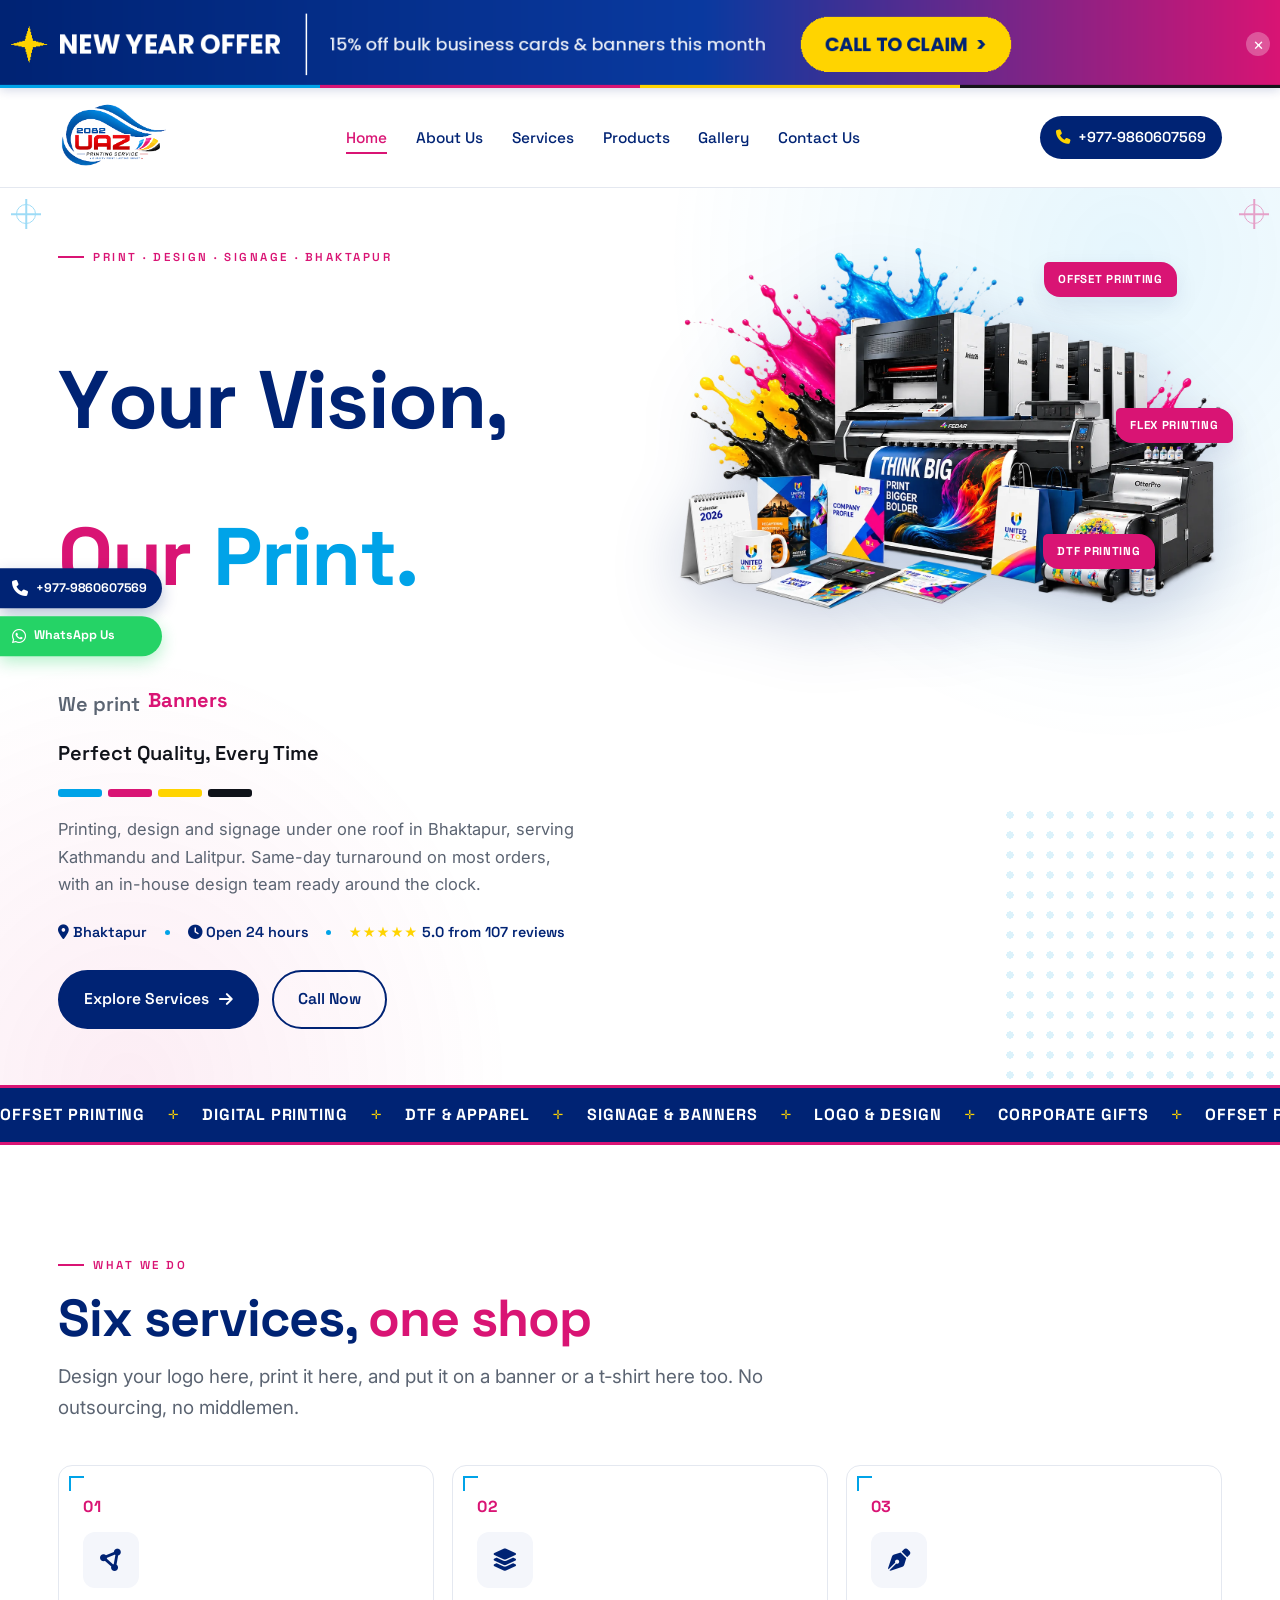
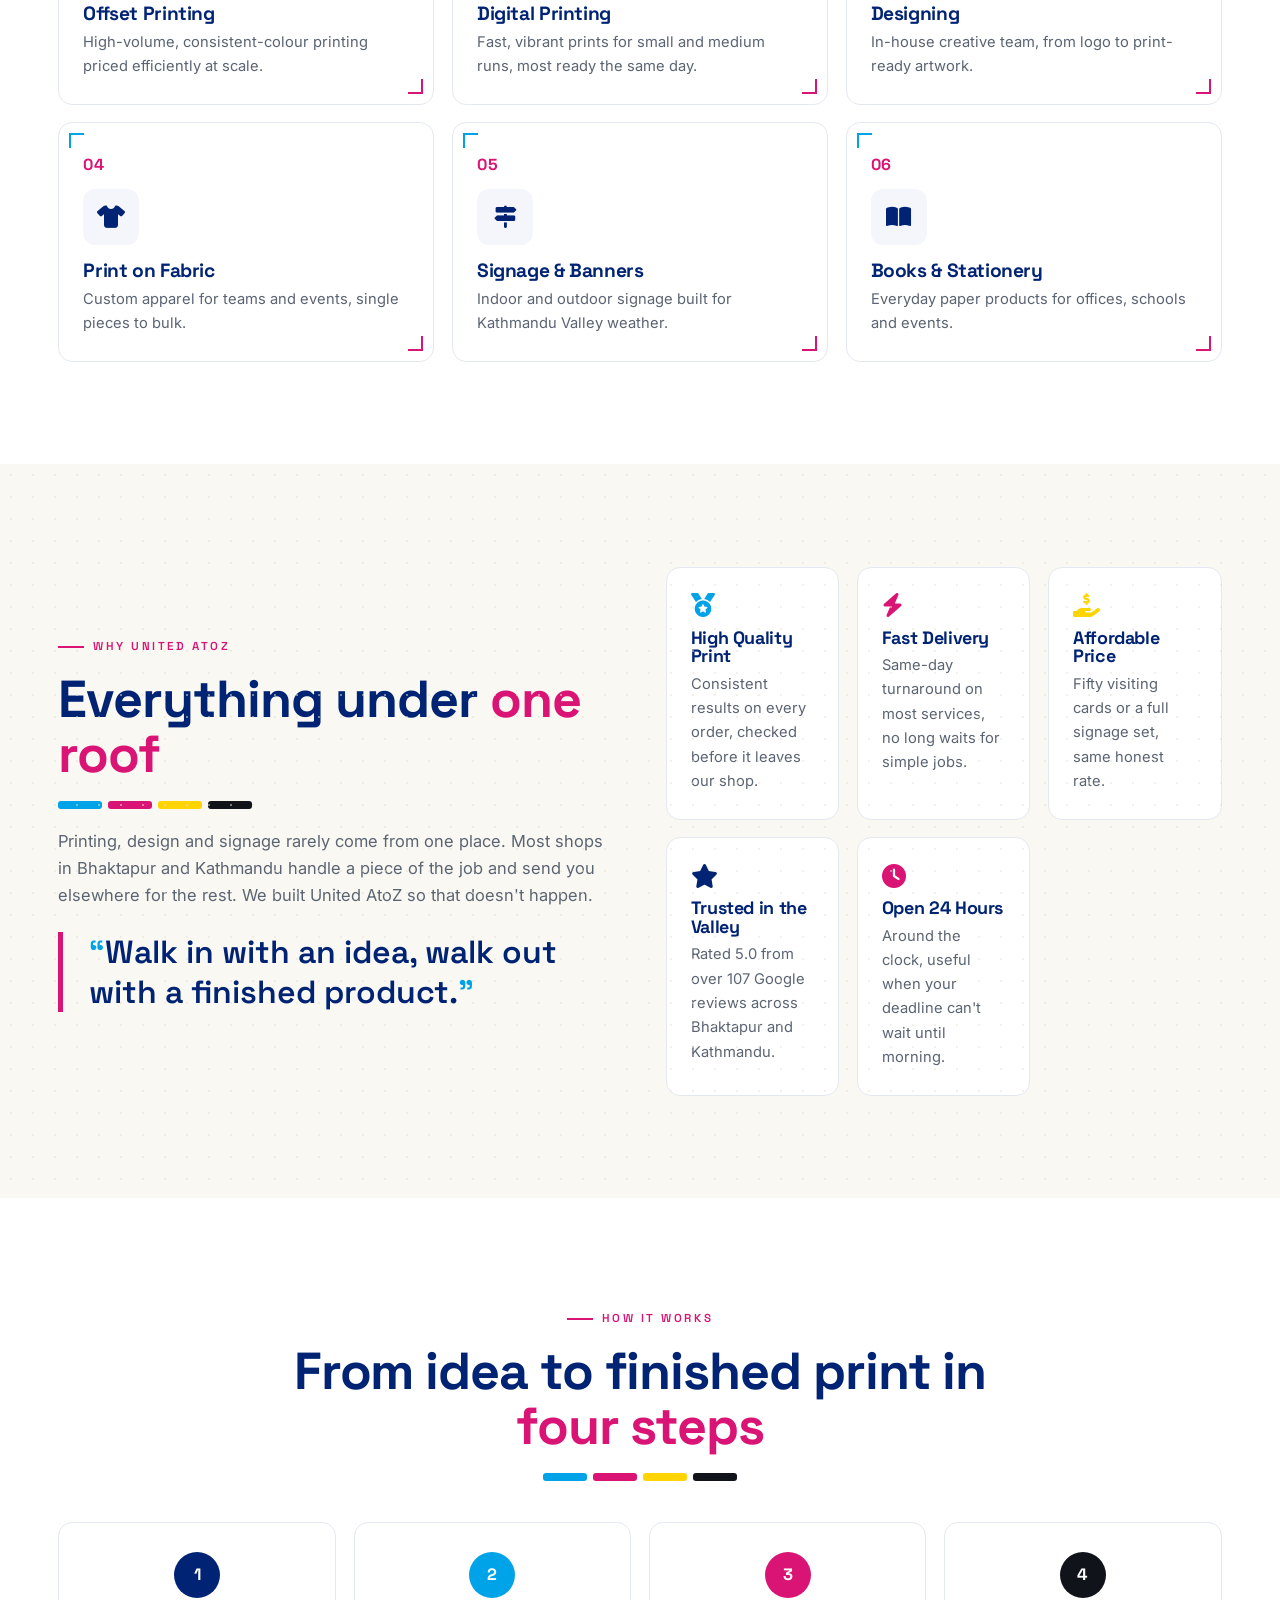
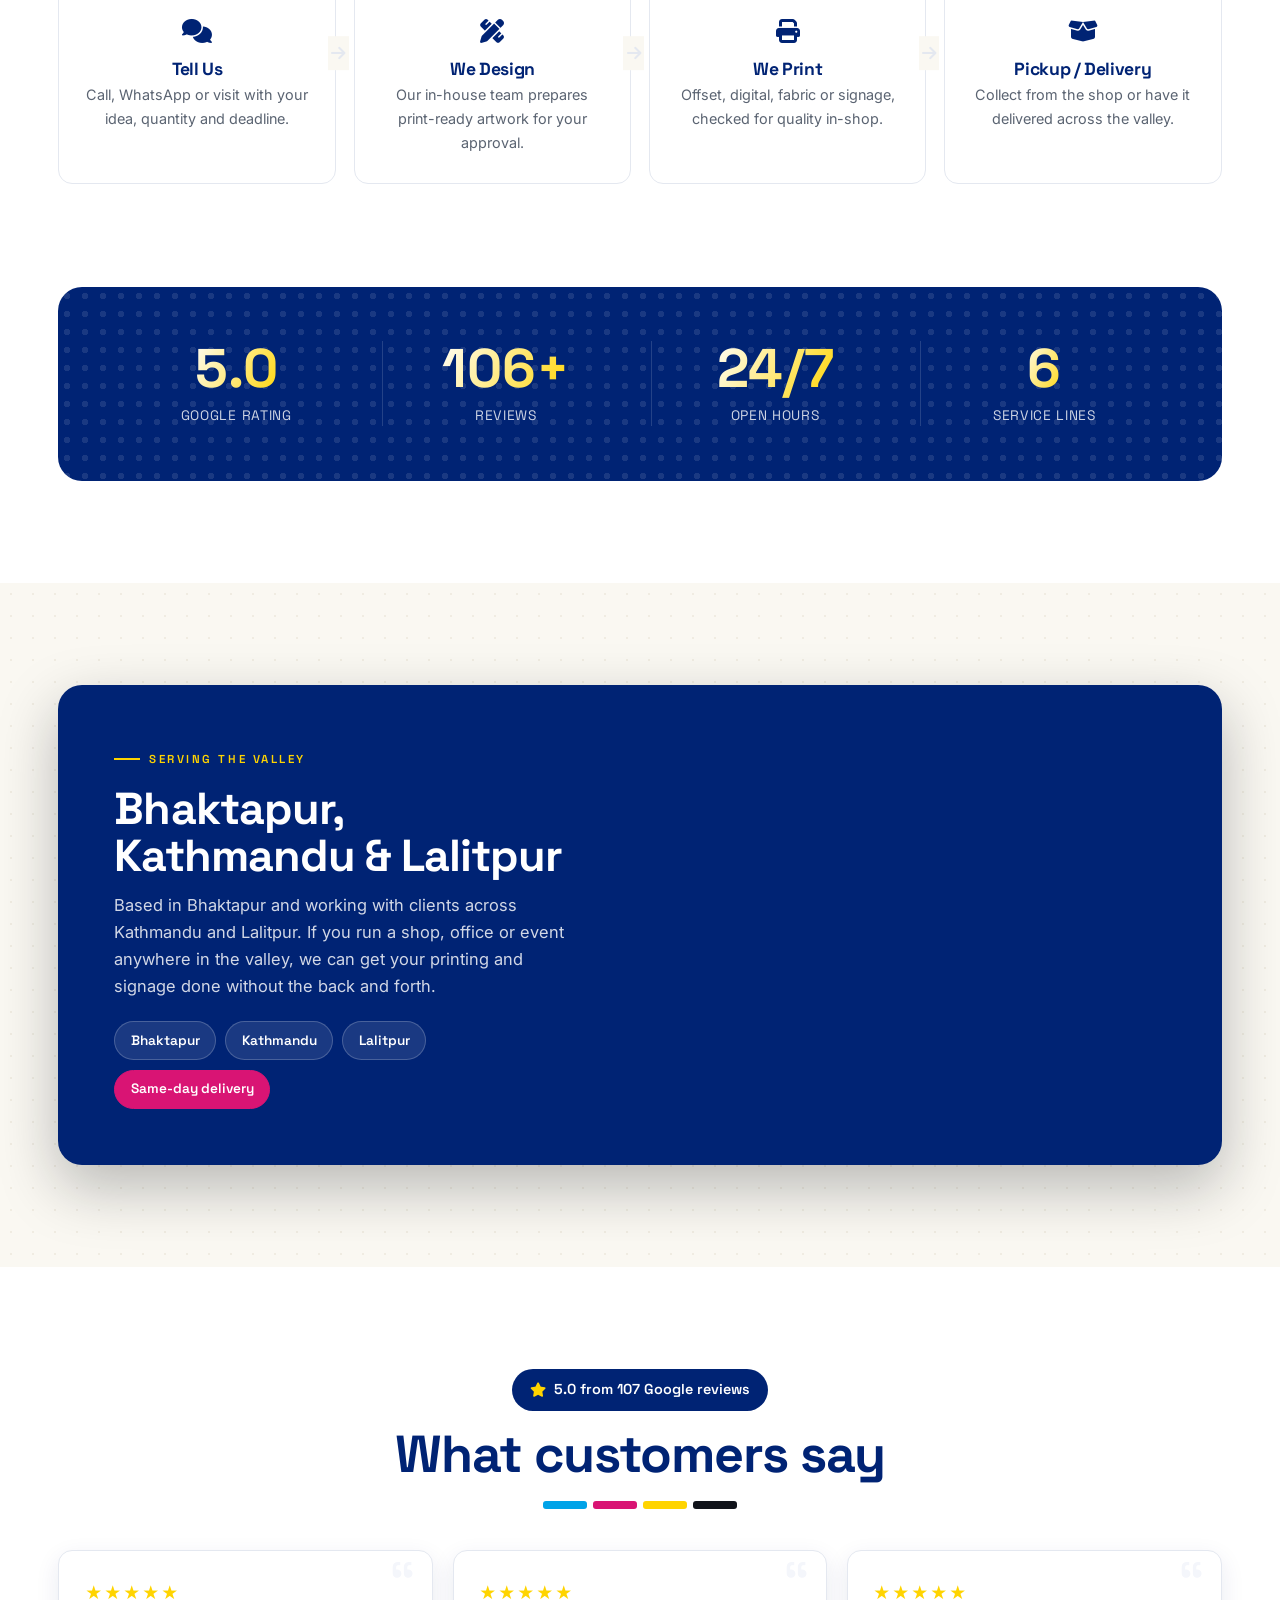
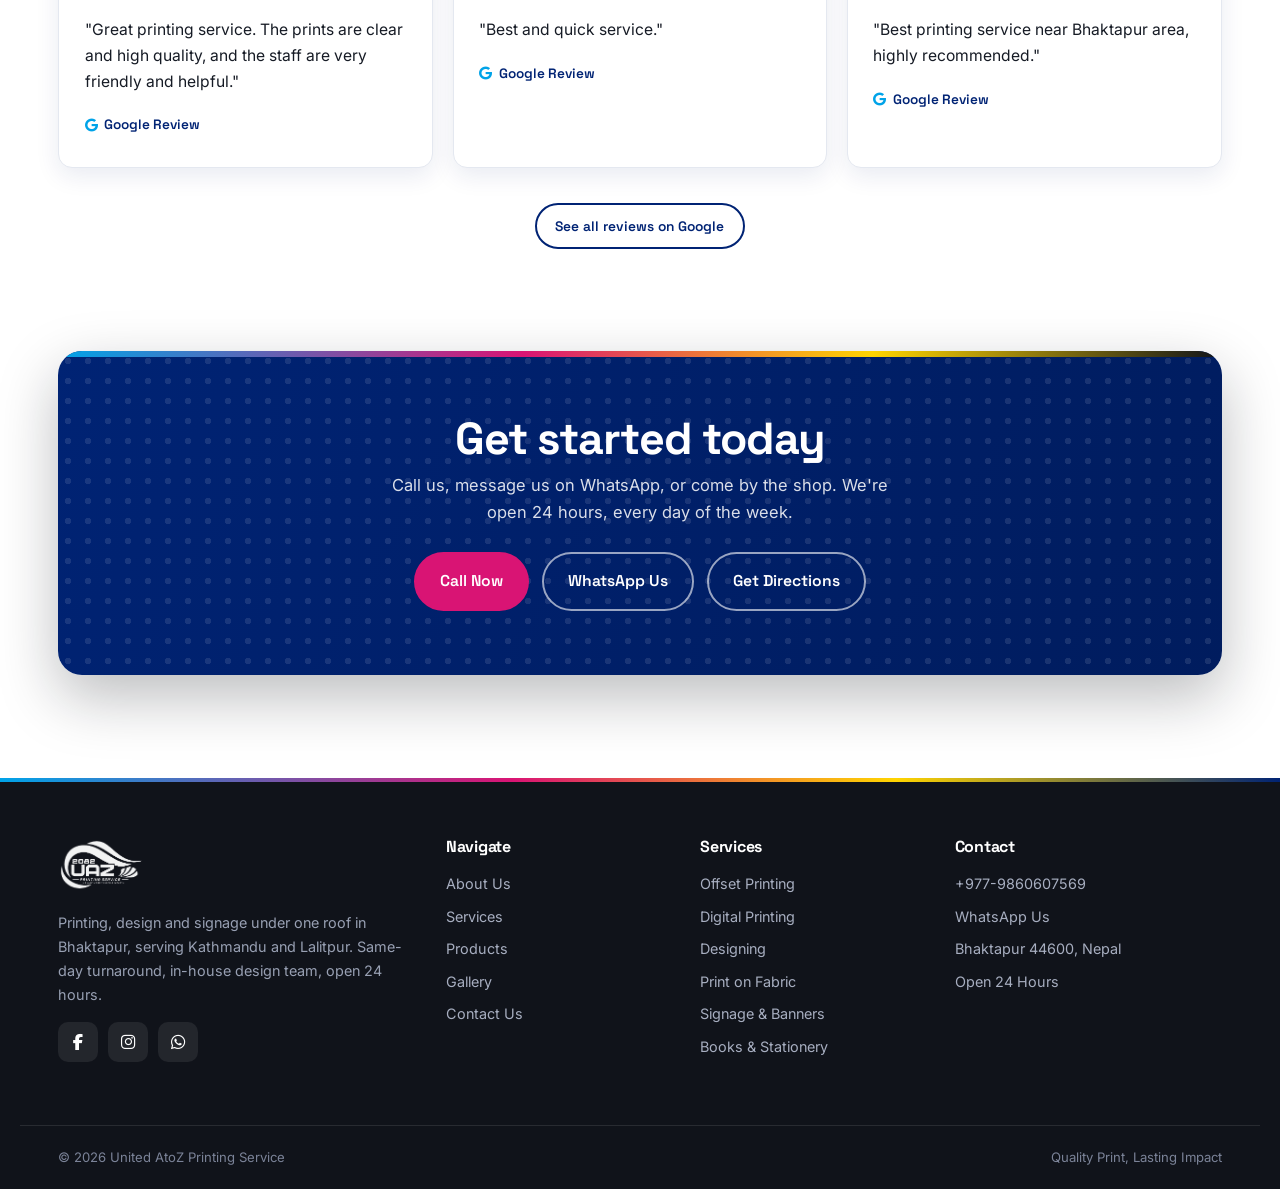
==== commit 6d33a149: "Add files via upload" ====
--- a/index.html
+++ b/index.html
@@ -72,10 +72,11 @@
 })();
 </script>
 <div class="announce-bar" id="announceBar">
-  <div class="announce-inner">
-    <span class="announce-text">🎉 New Year Offer: <strong>15% off</strong> on bulk business card &amp; banner orders this month. <a href="tel:+9779860607569">Call to claim</a></span>
-    <button class="announce-close" id="announceClose" aria-label="Dismiss announcement">&times;</button>
-  </div>
+  <a href="tel:+9779860607569" class="announce-link" aria-label="New Year Offer: 15% off bulk business card and banner orders this month, call to claim">
+    <img src="assets/announce-banner-desktop.png" alt="New Year Offer: 15% off on bulk business card and banner orders this month. Call to claim." class="announce-img-desktop">
+    <img src="assets/announce-banner-mobile.png" alt="New Year Offer: 15% off on bulk business card and banner orders this month. Call to claim." class="announce-img-mobile">
+  </a>
+  <button class="announce-close" id="announceClose" aria-label="Dismiss announcement">&times;</button>
 </div>
 
 
@@ -85,7 +86,7 @@
 <!-- ============ HEADER ============ -->
 <header class="site-header">
   <div class="nav-inner">
-    <a href="index.html" class="brand" aria-label="United AtoZ Printing Service — home">
+    <a href="./" class="brand" aria-label="United AtoZ Printing Service — home">
       <img src="assets/uaz-logo.png" alt="United AtoZ Printing Service logo" width="180" height="52" onerror="this.style.display='none'; this.nextElementSibling.style.display='block';">
       <div class="brand-fallback" style="display:none;">2082 UAZ<span>PRINTING SERVICE</span></div>
     </a>
--- a/style.css
+++ b/style.css
@@ -166,25 +166,24 @@
    "ANNOUNCEMENT BAR"). This CSS block controls how it looks. ---------- */
 :root{--announce-h:0px;}
 .announce-bar{position:fixed;top:0;left:0;right:0;z-index:1100;
-  background:linear-gradient(90deg,var(--navy),#0a3aa0 55%,var(--pink));
-  color:#fff;box-shadow:0 2px 10px rgba(0,35,116,.18);}
-.announce-inner{position:relative;max-width:var(--max-w);margin-inline:auto;
-  padding:.6rem 2.6rem;display:flex;align-items:center;justify-content:center;
-  text-align:center;gap:.5rem;}
-.announce-text{font-family:var(--font-display);font-weight:500;font-size:.85rem;line-height:1.4;}
-.announce-text strong{color:var(--yellow);}
-.announce-text a{color:#fff;text-decoration:underline;font-weight:700;white-space:nowrap;}
-.announce-text a:hover{color:var(--yellow);}
-.announce-close{position:absolute;right:var(--pad);top:50%;transform:translateY(-50%);
-  width:22px;height:22px;border-radius:50%;border:0;background:rgba(255,255,255,.2);
-  color:#fff;font-size:1rem;line-height:1;cursor:pointer;flex-shrink:0;transition:background .2s;}
-.announce-close:hover{background:rgba(255,255,255,.35);}
+  background:var(--navy);box-shadow:0 2px 10px rgba(0,35,116,.18);
+  line-height:0;}
+.announce-bar a.announce-link{display:block;line-height:0;}
+.announce-img-desktop,.announce-img-mobile{display:block;width:100%;height:auto;}
+.announce-img-mobile{display:none;}
+.announce-close{position:absolute;right:.6rem;top:50%;transform:translateY(-50%);
+  width:24px;height:24px;border-radius:50%;border:0;background:rgba(255,255,255,.28);
+  color:#fff;font-size:1.05rem;line-height:1;cursor:pointer;flex-shrink:0;
+  transition:background .2s;display:flex;align-items:center;justify-content:center;
+  backdrop-filter:blur(2px);}
+.announce-close:hover{background:rgba(255,255,255,.45);}
 html.announce-hidden .announce-bar{display:none;}
 html.announce-hidden{--announce-h:0px !important;}
 body{padding-top:var(--announce-h);transition:padding-top .3s var(--ease);}
 @media (max-width:600px){
-  .announce-inner{padding:.6rem 2.2rem;}
-  .announce-text{font-size:.78rem;}
+  .announce-img-desktop{display:none;}
+  .announce-img-mobile{display:block;}
+  .announce-close{right:.4rem;width:22px;height:22px;font-size:.95rem;}
 }
 @media (max-width:420px){
   .hero h1{font-size:clamp(2.1rem,9vw,2.6rem);}
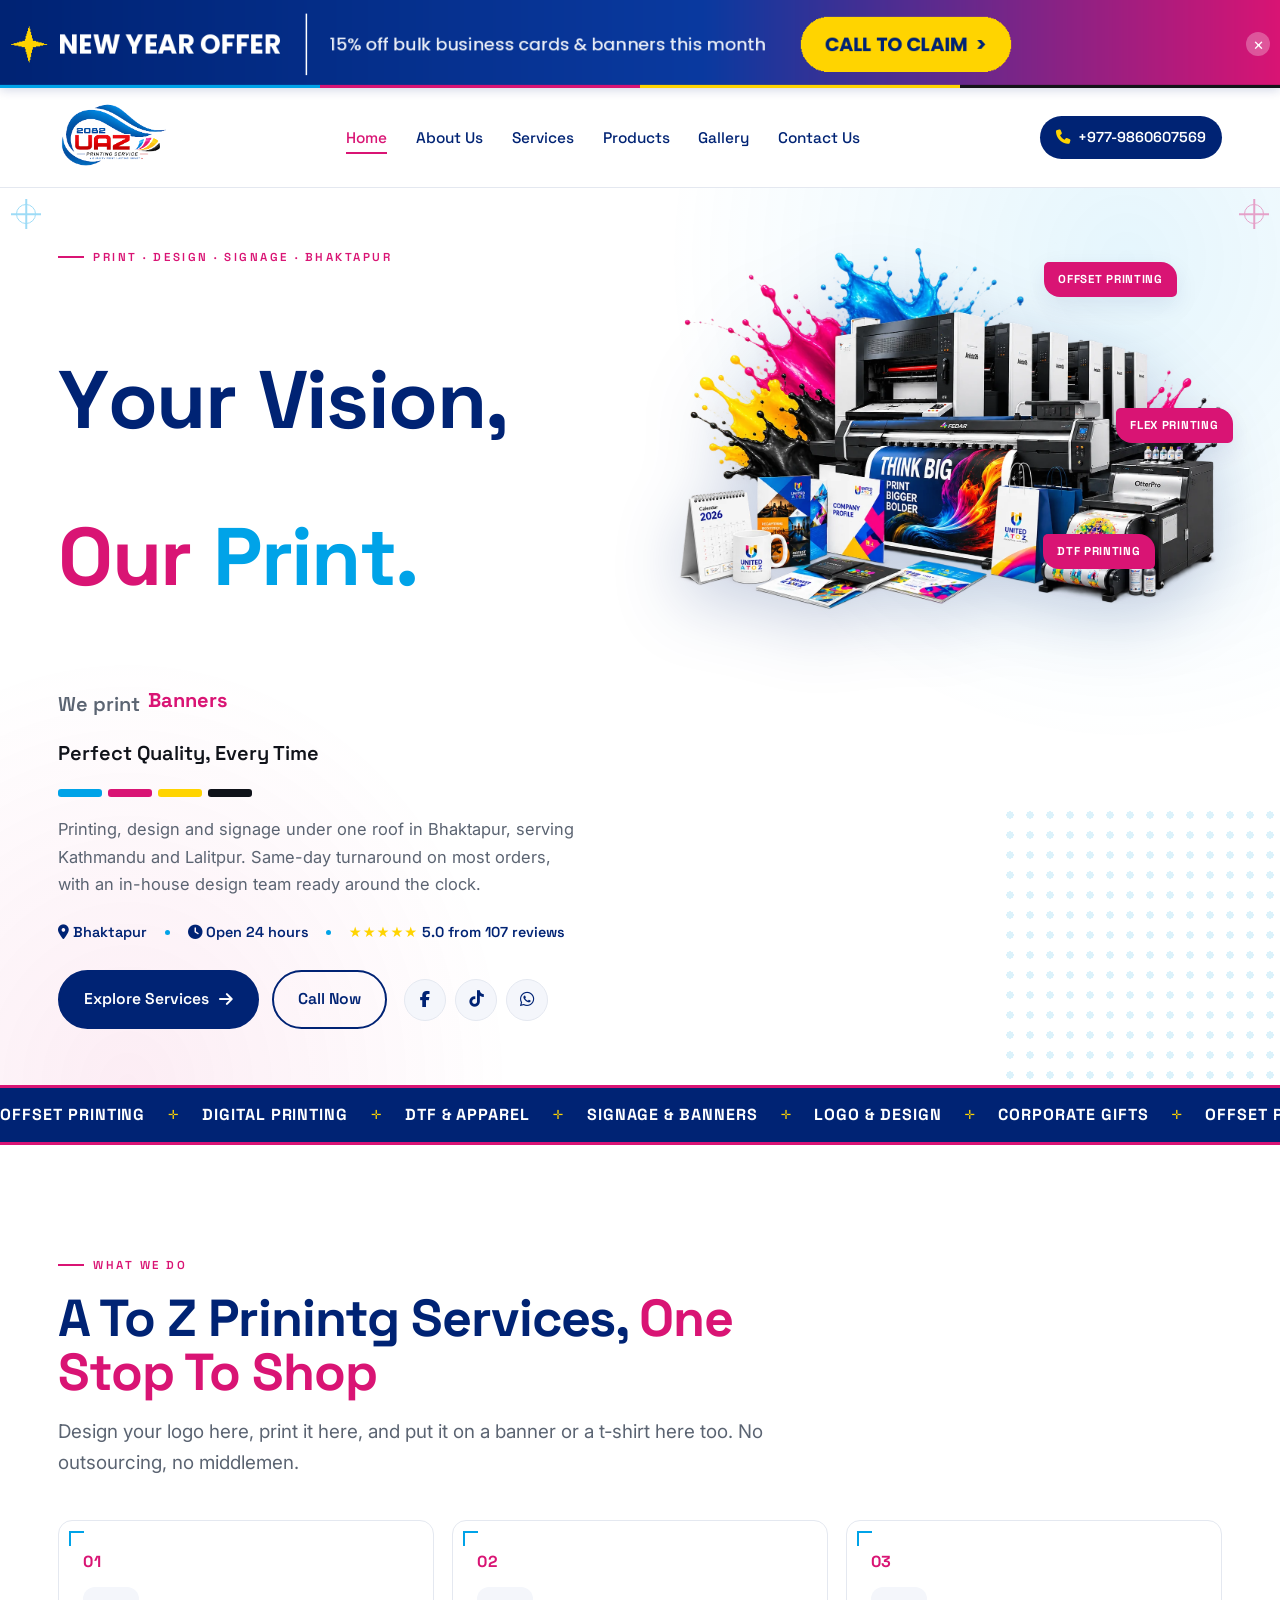
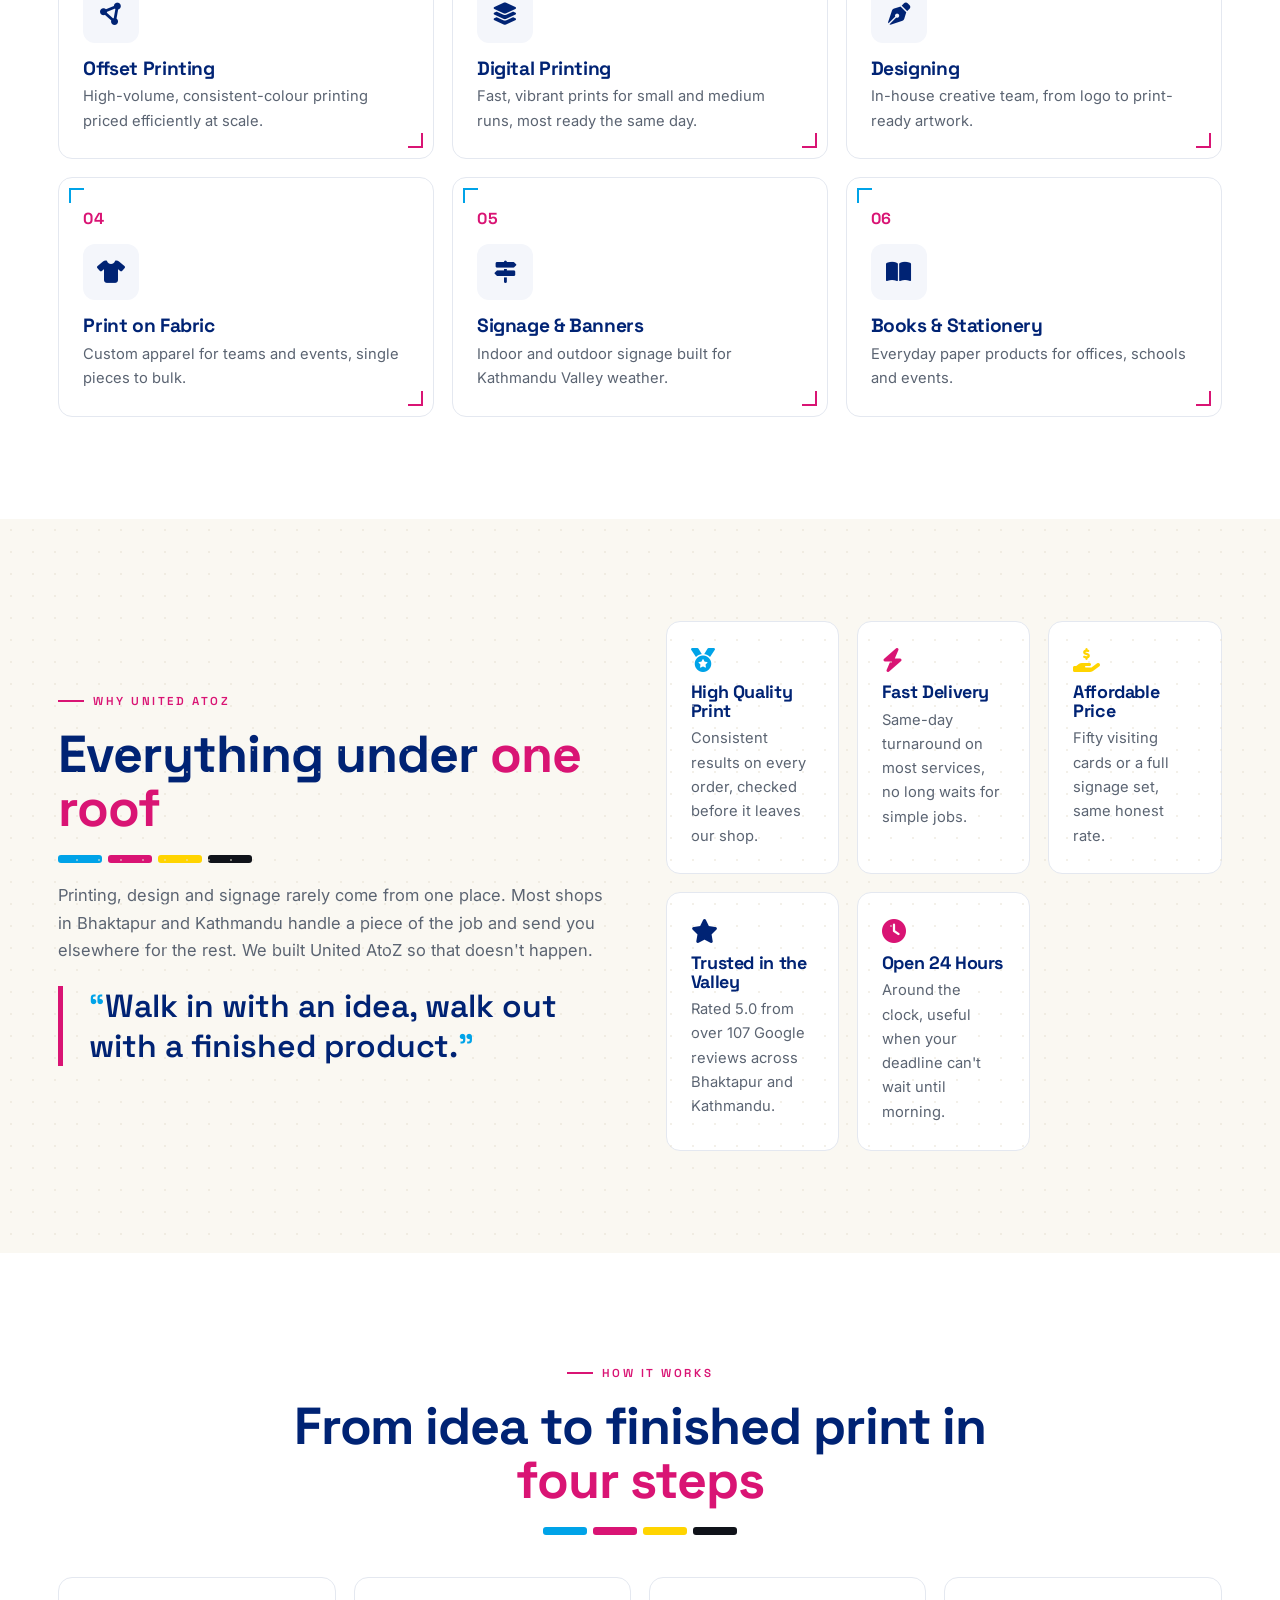
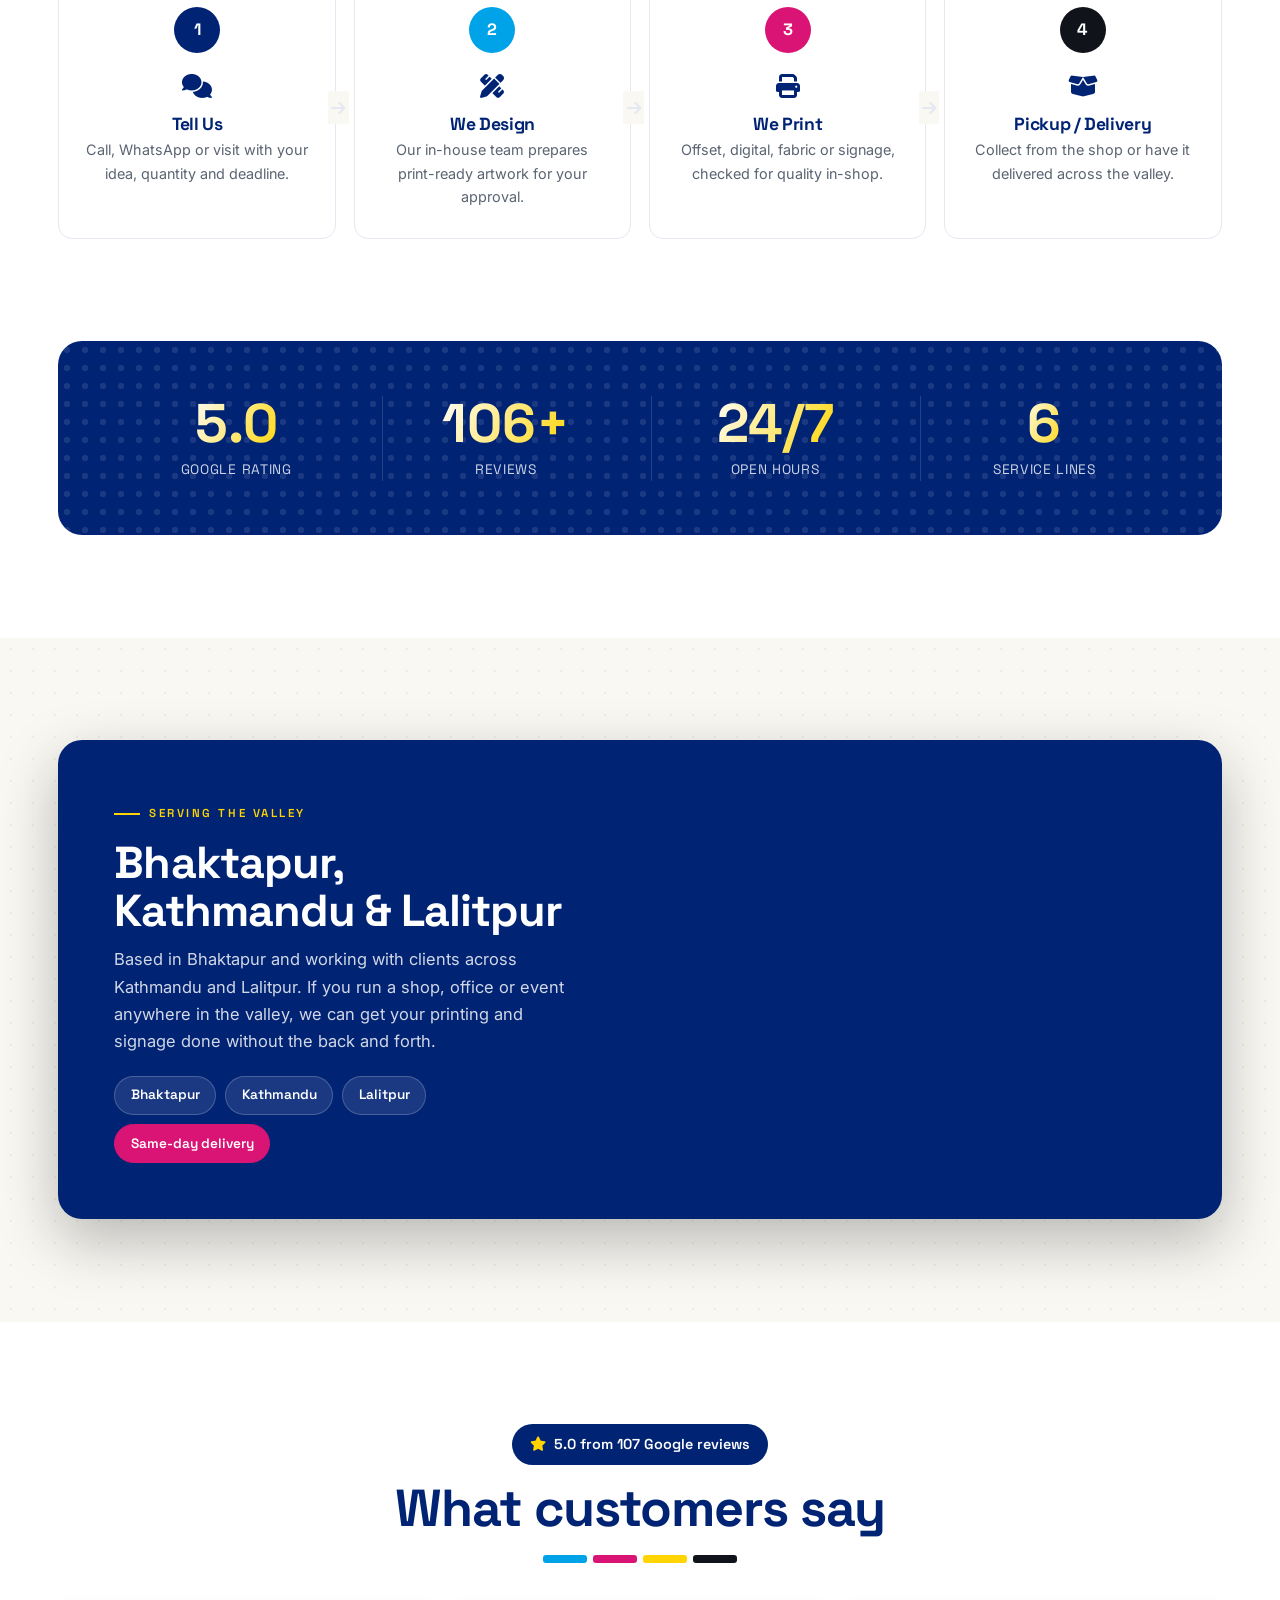
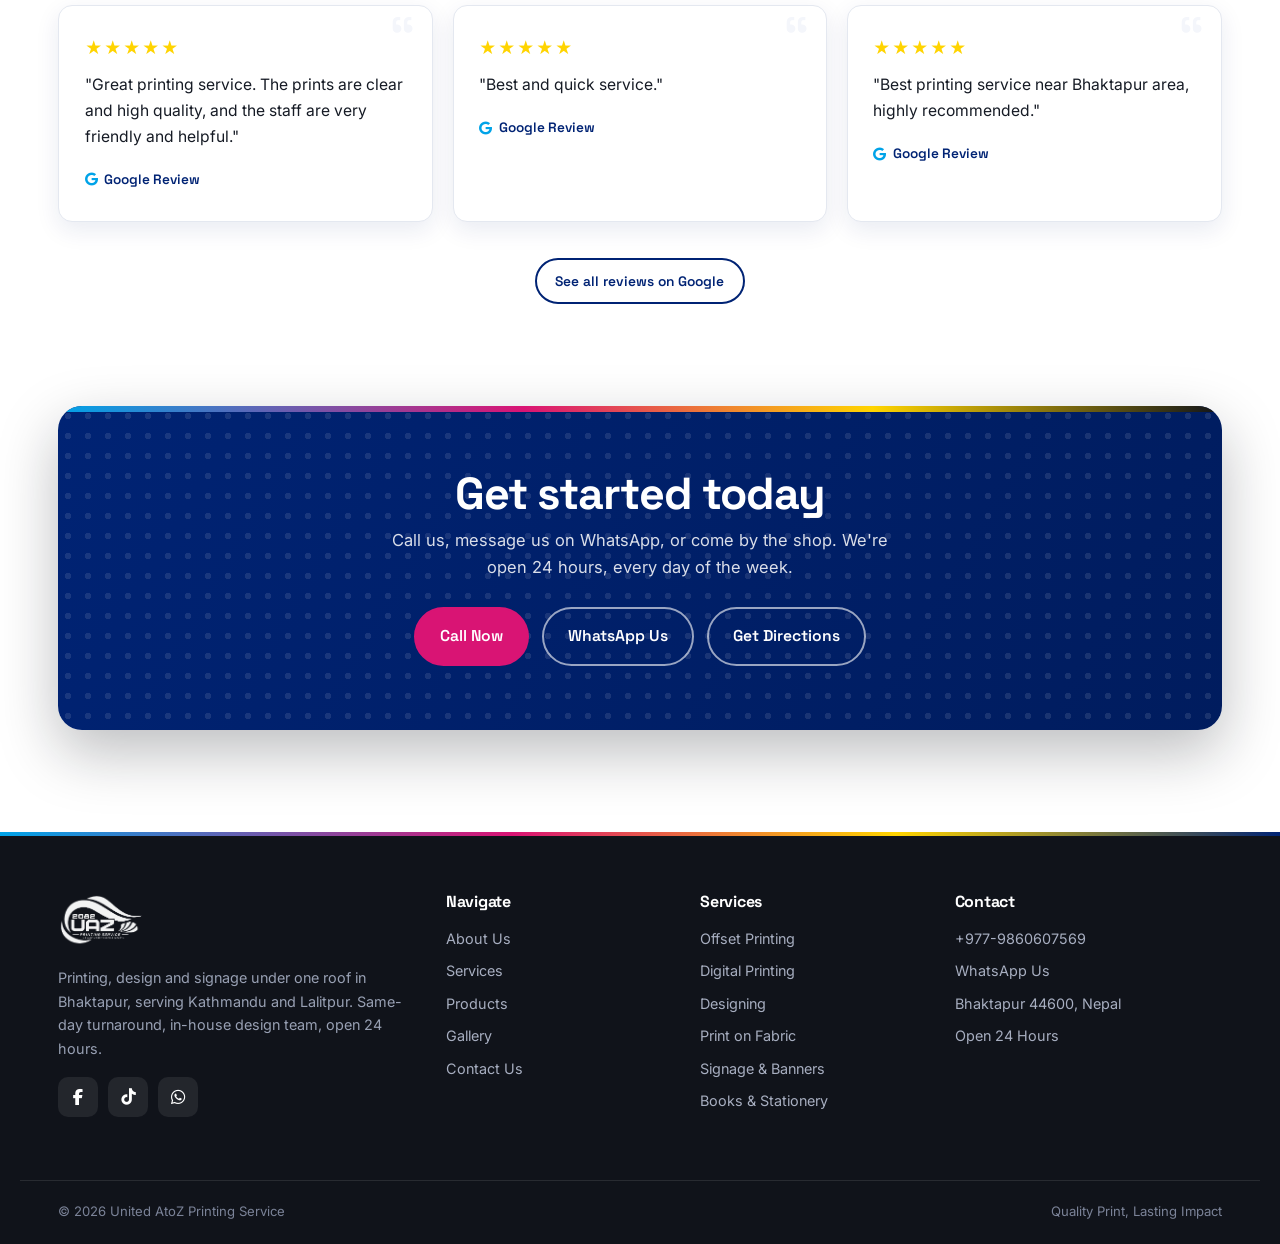
==== commit 8fe2dbbb: "Add files via upload" ====
--- a/index.html
+++ b/index.html
@@ -64,7 +64,7 @@
 <script>
 (function(){
   try{
-    var t=parseInt(localStorage.getItem('uazAnnounceDismissedAt')||'0',10);
+    var t=parseInt(localStorage.getItem('uazAnnounceDismissedAt_img1')||'0',10);
     if(t && (Date.now()-t) < 3*24*60*60*1000){
       document.documentElement.classList.add('announce-hidden');
     }
@@ -73,8 +73,8 @@
 </script>
 <div class="announce-bar" id="announceBar">
   <a href="tel:+9779860607569" class="announce-link" aria-label="New Year Offer: 15% off bulk business card and banner orders this month, call to claim">
-    <img src="assets/announce-banner-desktop.png" alt="New Year Offer: 15% off on bulk business card and banner orders this month. Call to claim." class="announce-img-desktop">
-    <img src="assets/announce-banner-mobile.png" alt="New Year Offer: 15% off on bulk business card and banner orders this month. Call to claim." class="announce-img-mobile">
+    <img src="assets/announce-banner-desktop.png" alt="New Year Offer: 15% off on bulk business card and banner orders this month. Call to claim." class="announce-img-desktop" width="1600" height="110">
+    <img src="assets/announce-banner-mobile.png" alt="New Year Offer: 15% off on bulk business card and banner orders this month. Call to claim." class="announce-img-mobile" width="750" height="190">
   </a>
   <button class="announce-close" id="announceClose" aria-label="Dismiss announcement">&times;</button>
 </div>
@@ -153,6 +153,11 @@
       <div class="hero-actions">
         <a href="services.html" class="btn btn-primary" data-magnetic>Explore Services <i class="fa-solid fa-arrow-right" aria-hidden="true"></i></a>
         <a href="tel:+9779860607569" class="btn btn-outline" data-magnetic>Call Now</a>
+        <div class="hero-socials">
+          <a href="https://www.facebook.com/profile.php?id=100067166053845" target="_blank" rel="noopener" aria-label="Facebook"><i class="fab fa-facebook-f" aria-hidden="true"></i></a>
+          <a href="https://www.facebook.com/profile.php?id=100067166053845" target="_blank" rel="noopener" aria-label="TikTok"><i class="fab fa-tiktok" aria-hidden="true"></i></a>
+          <a href="https://wa.me/9779860607569" target="_blank" rel="noopener" aria-label="WhatsApp"><i class="fab fa-whatsapp" aria-hidden="true"></i></a>
+        </div>
       </div>
     </div>
 
@@ -183,7 +188,7 @@
   <div class="container">
     <div class="section-head">
       <div class="eyebrow reveal">What We Do</div>
-      <h2 class="section-title reveal">Six services, <em>one shop</em></h2>
+      <h2 class="section-title reveal">A To Z Prinintg Services, <em>One Stop To Shop</em></h2>
       <p class="section-sub reveal">Design your logo here, print it here, and put it on a banner or a t&#8209;shirt here too. No outsourcing, no middlemen.</p>
     </div>
     <div class="index-grid">
@@ -410,8 +415,8 @@
       <img src="assets/uaz-logo.png" alt="United AtoZ Printing Service" onerror="this.style.display='none';">
       <p>Printing, design and signage under one roof in Bhaktapur, serving Kathmandu and Lalitpur. Same-day turnaround, in-house design team, open 24 hours.</p>
       <div class="footer-socials">
-        <a href="#" aria-label="Facebook"><i class="fab fa-facebook-f" aria-hidden="true"></i></a>
-        <a href="#" aria-label="Instagram"><i class="fab fa-instagram" aria-hidden="true"></i></a>
+        <a href="https://www.facebook.com/profile.php?id=100067166053845" target="_blank" rel="noopener" aria-label="Facebook"><i class="fab fa-facebook-f" aria-hidden="true"></i></a>
+        <a href="https://www.facebook.com/profile.php?id=100067166053845" target="_blank" rel="noopener" aria-label="TikTok"><i class="fab fa-tiktok" aria-hidden="true"></i></a>
         <a href="https://wa.me/9779860607569" target="_blank" rel="noopener" aria-label="WhatsApp"><i class="fab fa-whatsapp" aria-hidden="true"></i></a>
       </div>
     </div>
--- a/style.css
+++ b/style.css
@@ -254,7 +254,15 @@
 .hero-trust{display:flex;flex-wrap:wrap;align-items:center;gap:.5rem 1.1rem;margin-bottom:1.6rem;font-size:.9rem;font-weight:600;color:var(--navy);font-family:var(--font-display);}
 .hero-trust .dot{width:5px;height:5px;border-radius:50%;background:var(--cyan);display:inline-block;}
 .hero-trust .stars{color:var(--yellow);letter-spacing:1px;}
-.hero-actions{display:flex;flex-wrap:wrap;gap:.8rem;}
+.hero-actions{display:flex;flex-wrap:wrap;align-items:center;gap:.8rem;}
+.hero-socials{display:flex;align-items:center;gap:.55rem;margin-left:.3rem;}
+.hero-socials a{width:42px;height:42px;border-radius:50%;display:grid;place-items:center;
+  background:var(--bg-soft);color:var(--navy);border:1px solid var(--line);
+  transition:transform .25s var(--ease),background .25s,color .25s;}
+.hero-socials a:hover{transform:translateY(-3px);background:var(--pink);color:#fff;border-color:var(--pink);}
+@media (max-width:600px){
+  .hero-socials{width:100%;margin-left:0;margin-top:.3rem;}
+}
 
 .hero-visual{position:relative;display:flex;align-items:center;justify-content:center;}
 .hero-frame{position:relative;width:100%;}
@@ -546,20 +554,24 @@
 .no-js .char{opacity:1;transform:none;}
 
 /* ---------- Fixed left-side contact CTA ---------- */
-.side-cta{position:fixed;left:0;top:68%;transform:translateY(-50%);z-index:950;
-  display:flex;flex-direction:column;gap:.5rem;}
-.side-cta-btn{display:flex;align-items:center;gap:.5rem;
-  background:var(--navy);color:#fff;padding:.6rem .95rem .6rem .75rem;
-  border-radius:0 30px 30px 0;box-shadow:0 6px 16px rgba(0,35,116,.28);
+.side-cta{position:fixed;left:0;top:36%;transform:translateY(-50%);z-index:950;
+  display:flex;flex-direction:column;gap:.6rem;
+  opacity:0;pointer-events:none;transition:opacity .35s ease;}
+.side-cta.is-visible{opacity:1;pointer-events:auto;}
+.side-cta-btn{display:flex;align-items:center;gap:.55rem;
+  background:var(--navy);color:#fff;
+  width:48px;height:48px;padding:0;overflow:hidden;
+  border-radius:0 50% 50% 0;box-shadow:0 6px 16px rgba(0,35,116,.3);
+  border:2px solid rgba(255,255,255,.6);border-left:none;
   font-family:var(--font-display);font-weight:700;font-size:.78rem;white-space:nowrap;
-  transition:transform .25s var(--ease),background .25s;}
-.side-cta-btn:hover{transform:translateX(4px);}
-.side-cta-btn i{font-size:1rem;flex-shrink:0;}
-.side-cta-btn.whatsapp{background:#25d366;box-shadow:0 6px 16px rgba(37,211,102,.32);}
-@media (max-width:480px){
-  .side-cta{top:auto;bottom:1rem;transform:none;flex-direction:row;left:1rem;}
-  .side-cta-btn{border-radius:50px;padding:.65rem;}
-  .side-cta-btn span{display:none;}
+  transition:width .28s var(--ease),border-radius .28s var(--ease),background .25s;}
+.side-cta-btn i{font-size:1.05rem;flex-shrink:0;width:48px;text-align:center;}
+.side-cta-btn span{opacity:0;transition:opacity .15s ease;padding-right:1rem;}
+.side-cta-btn:hover{width:210px;border-radius:0 30px 30px 0;}
+.side-cta-btn:hover span{opacity:1;}
+.side-cta-btn.whatsapp{background:#25d366;box-shadow:0 6px 16px rgba(37,211,102,.35);}
+@media (max-width:900px){
+  .side-cta{display:none;} /* header phone pill + in-page CTAs cover this on smaller screens */
 }
 @media (max-width:980px){
   /* ============================================================
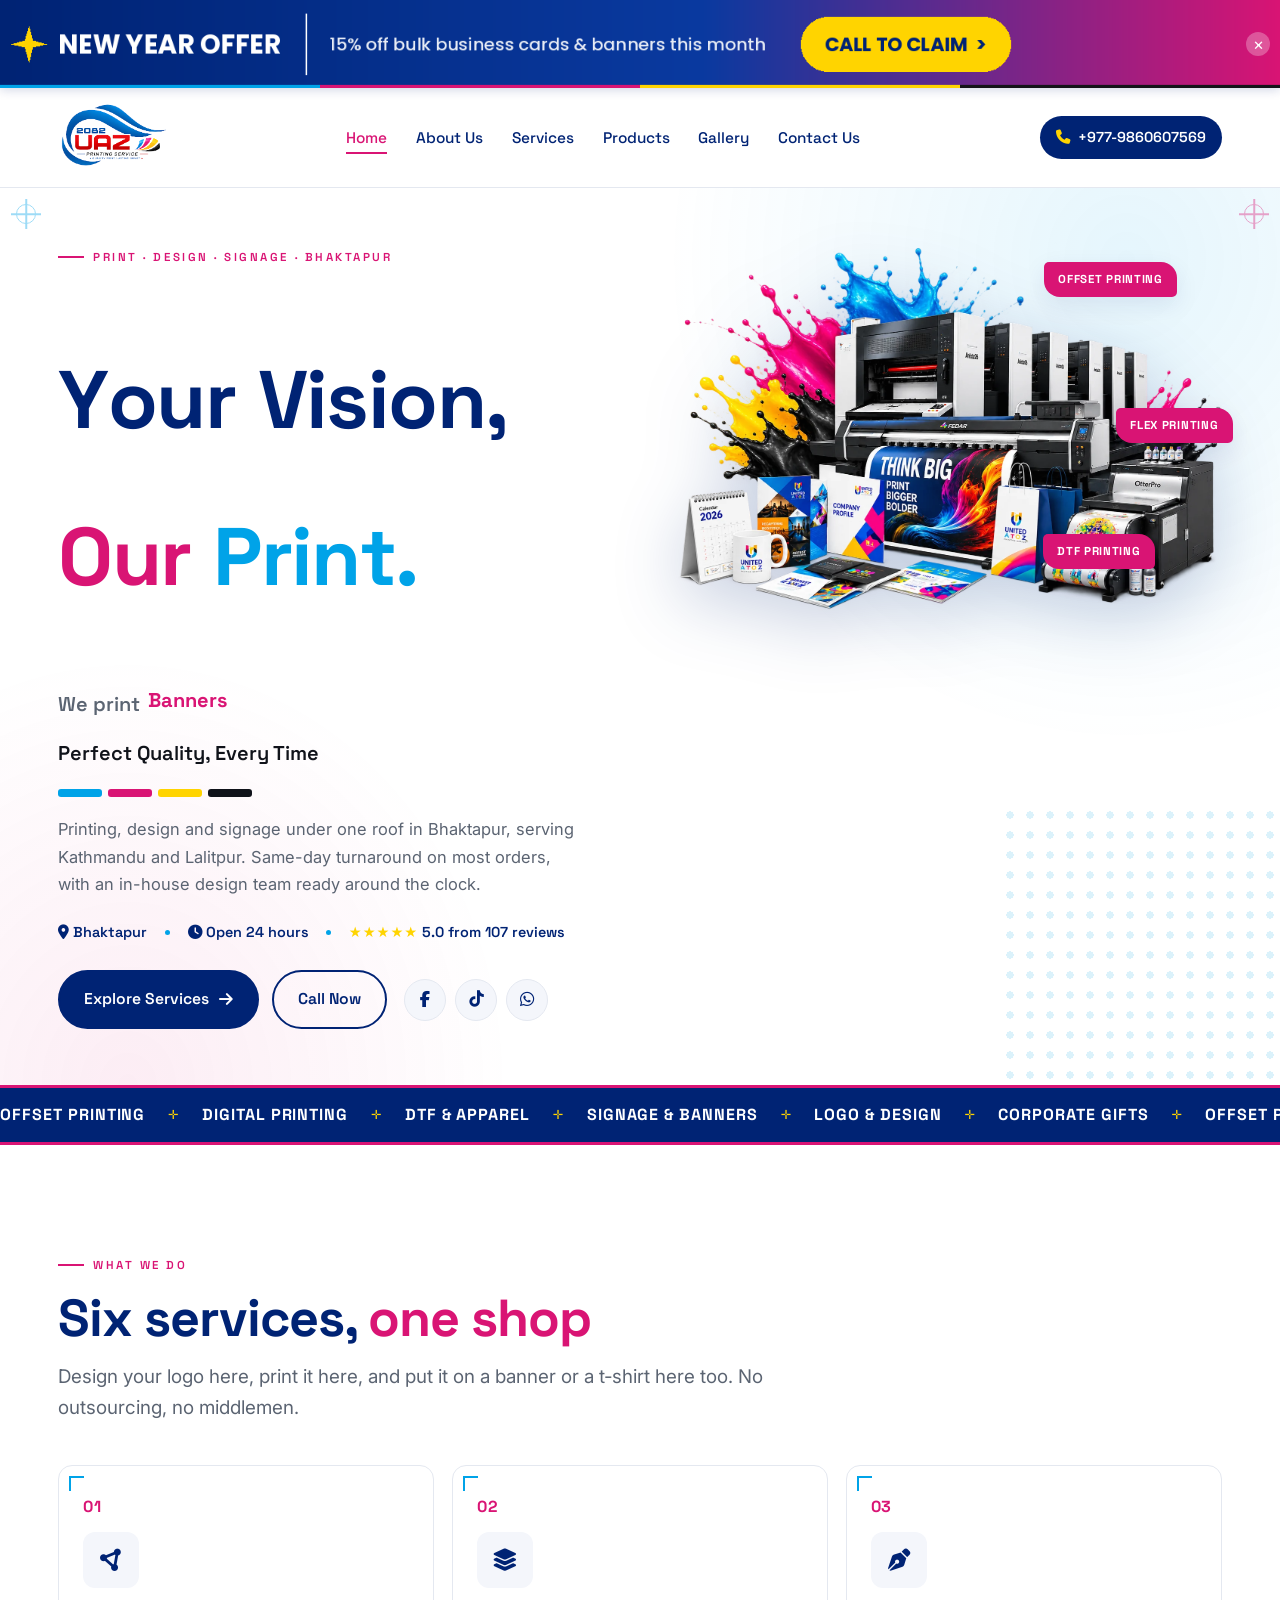
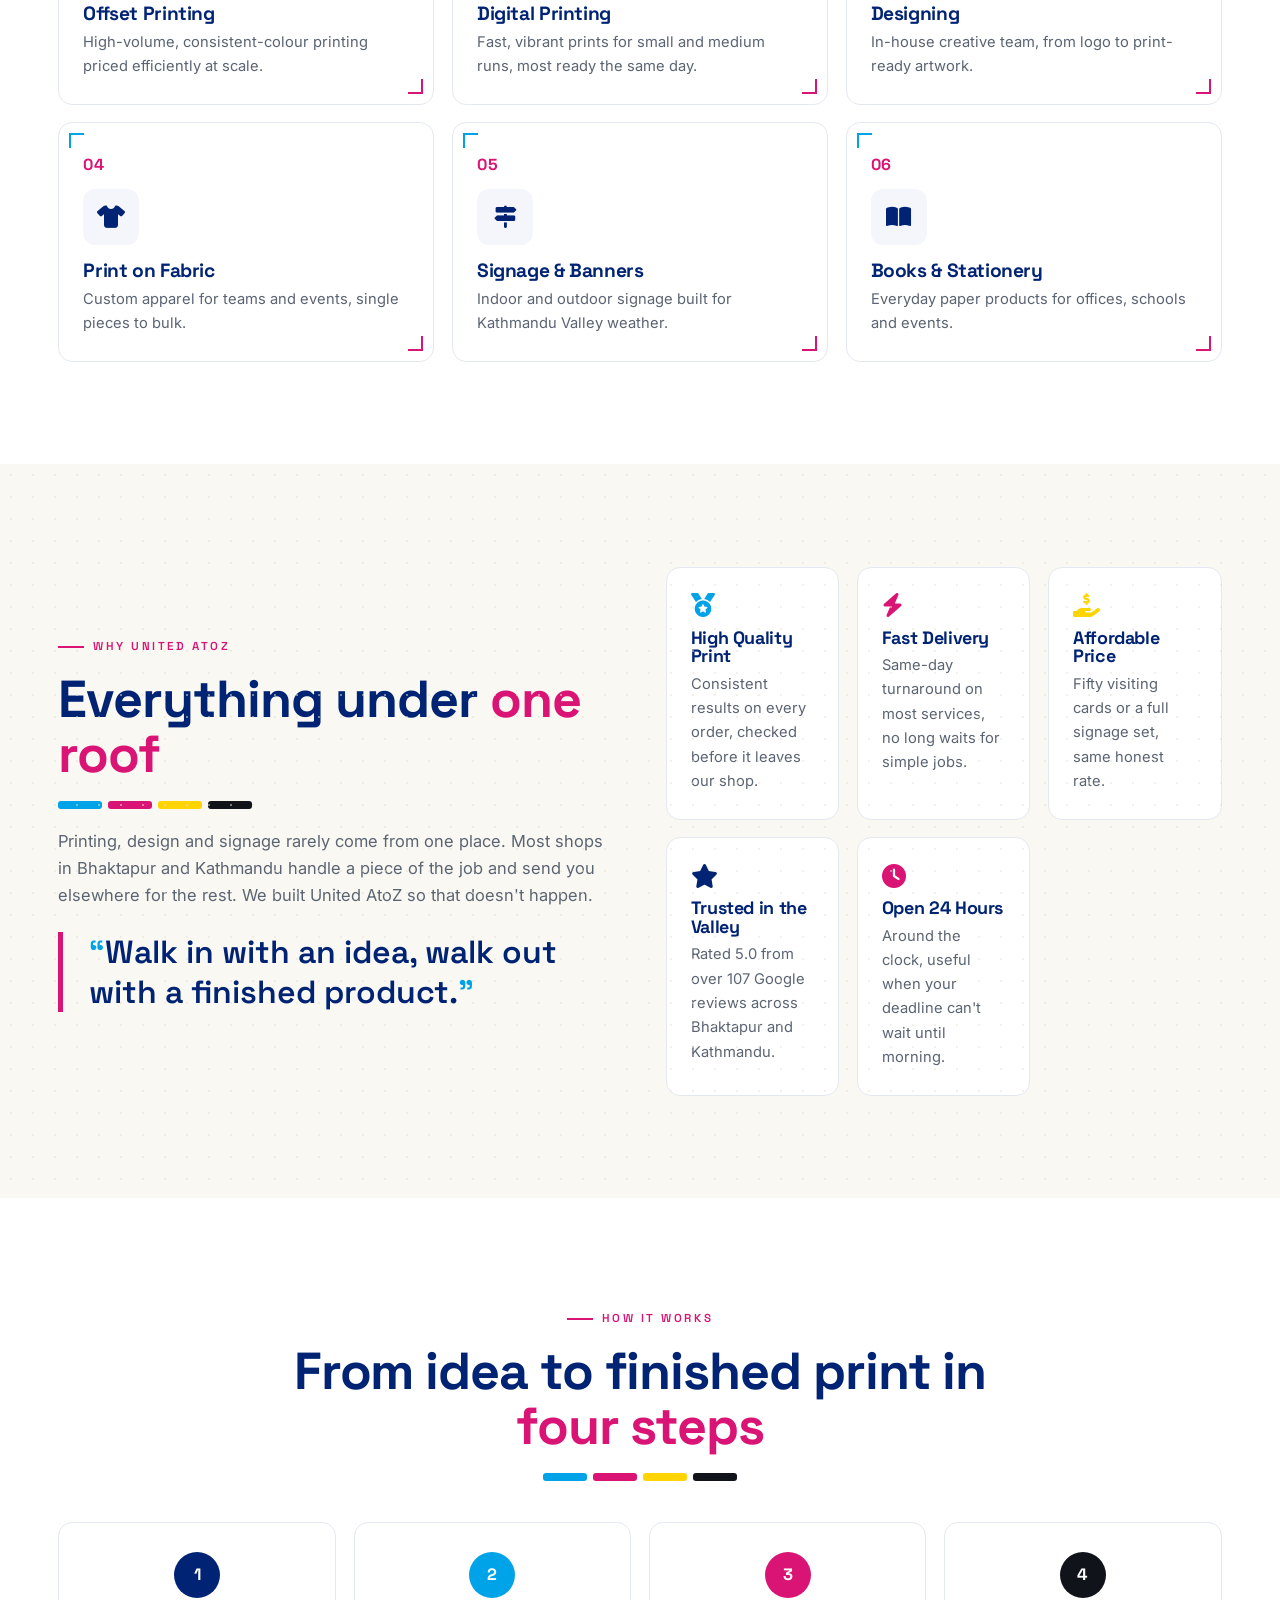
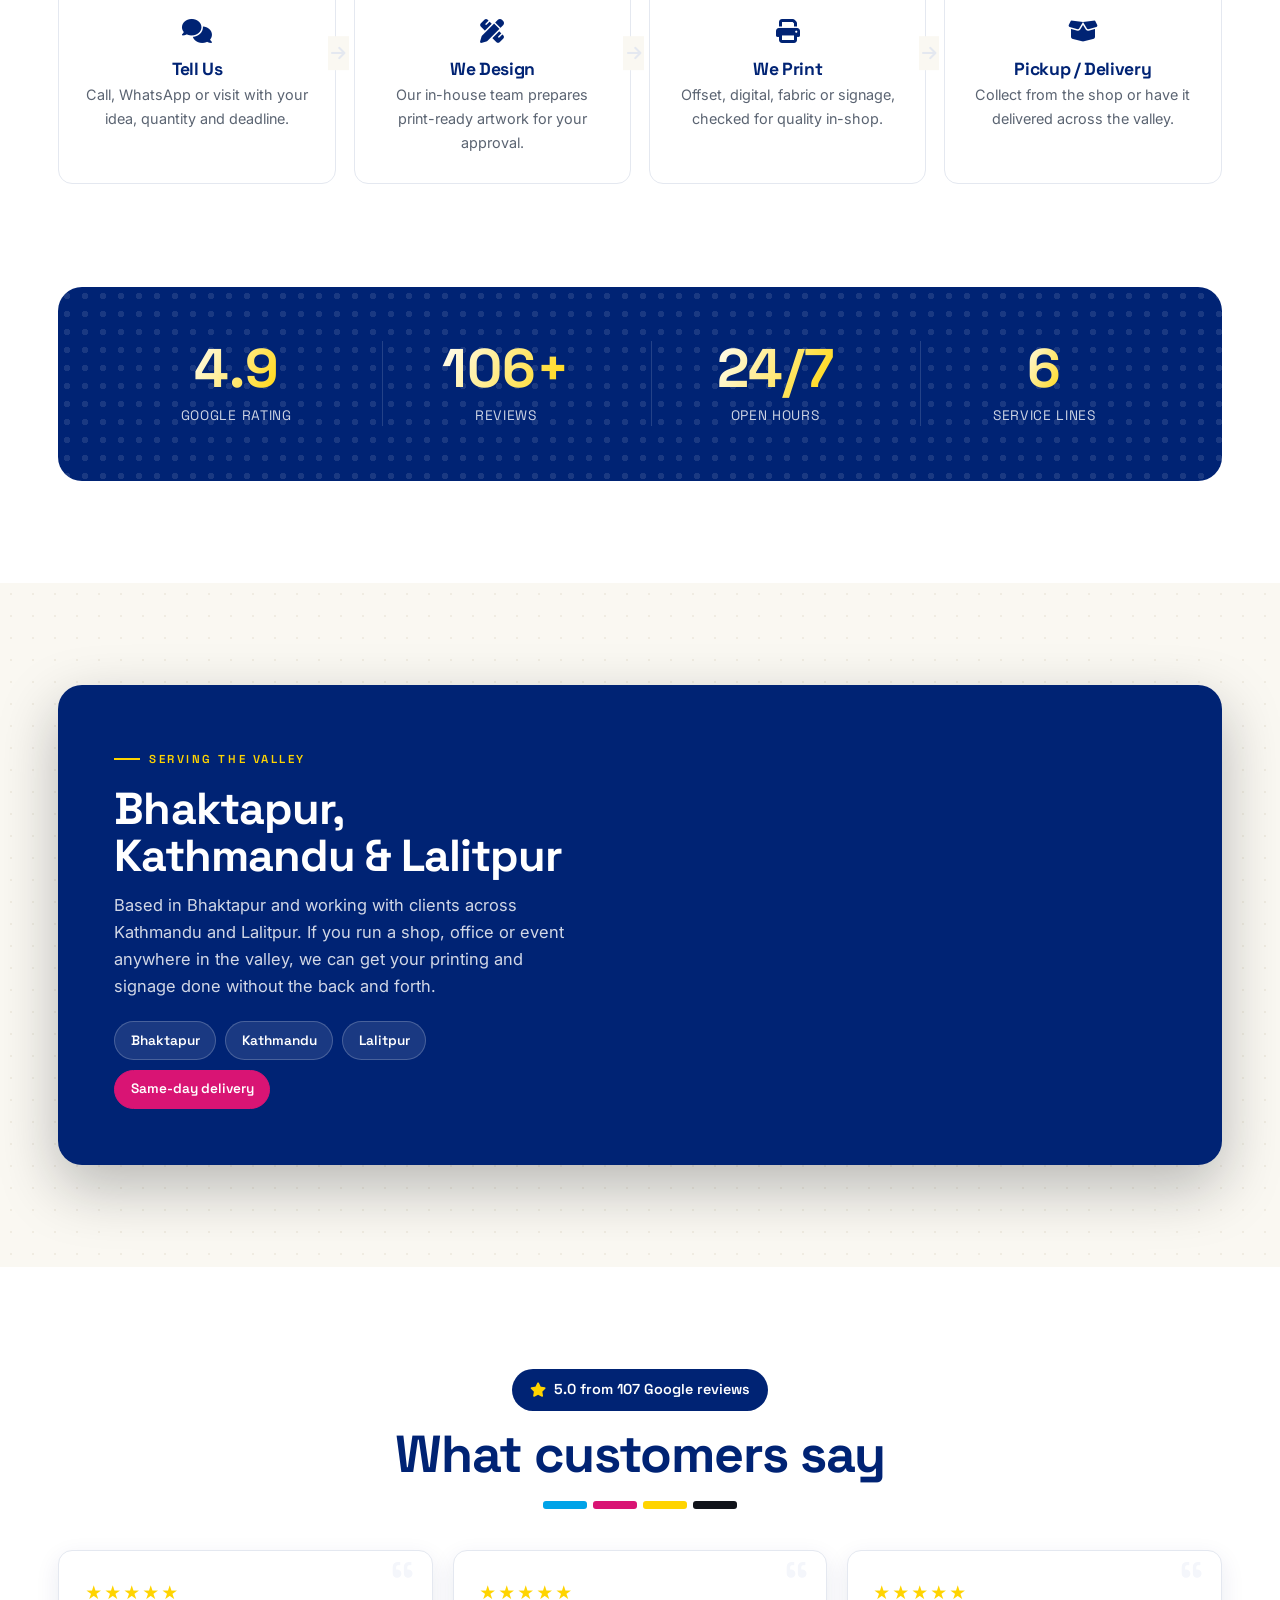
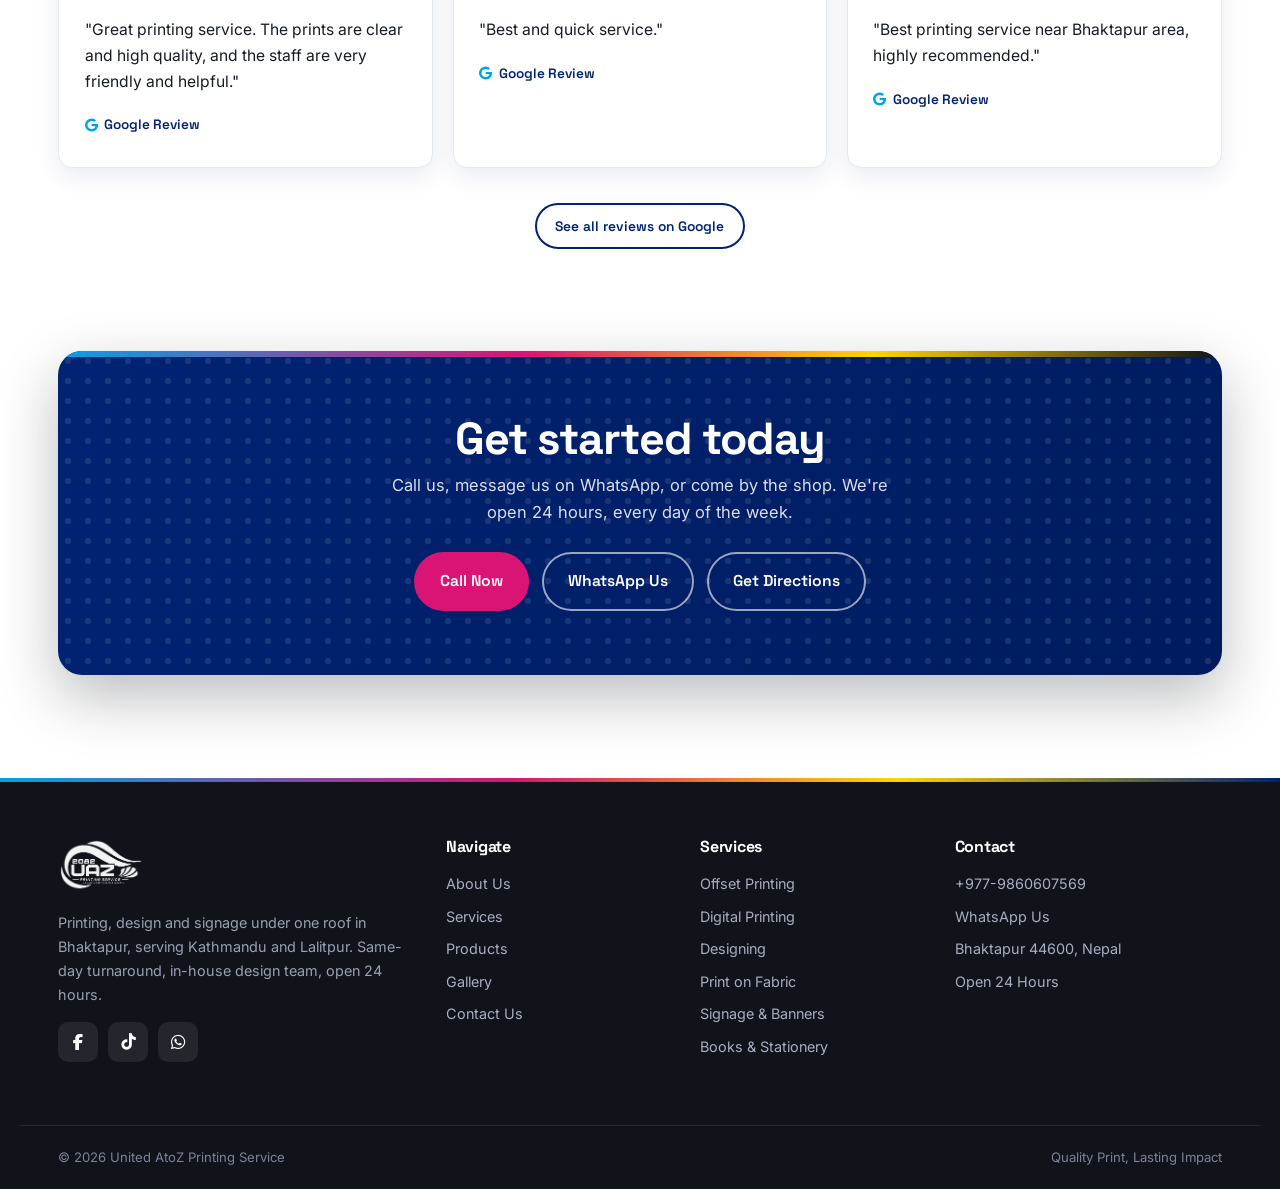
==== commit 846c89a0: "Add files via upload" ====
--- a/index.html
+++ b/index.html
@@ -6,13 +6,14 @@
 <title>United AtoZ &mdash; Best Printing Service in Bhaktapur</title>
 <meta name="description" content="Offset & digital printing, design and signage in Bhaktapur, serving Kathmandu too. Same-day turnaround, 5.0★ rated. Call, WhatsApp, or visit us, open 24 hours.">
 <meta name="robots" content="index, follow">
-<!-- TODO: replace with live domain once confirmed -->
-<link rel="canonical" href="https://www.unitedatozprinting.com.np/">
+<!-- Domain confirmed live: https://atozprintingservice.com.np (no www) -->
+<link rel="canonical" href="https://atozprintingservice.com.np/">
 <meta property="og:type" content="website">
+<meta property="og:url" content="https://atozprintingservice.com.np/">
 <meta property="og:title" content="United AtoZ — Best Printing Service in Bhaktapur">
 <meta property="og:description" content="Offset & digital printing, design and signage in Bhaktapur, serving Kathmandu too. Same-day turnaround, 5.0★ rated.">
 <!-- TODO: create a dedicated 1200x630 OG share image; using hero photo for now -->
-<meta property="og:image" content="assets/hero-machines.png">
+<meta property="og:image" content="https://atozprintingservice.com.np/assets/hero-machines.png">
 <meta name="twitter:card" content="summary_large_image">
 <link rel="icon" type="image/png" href="assets/favicon.png">
 <link rel="preconnect" href="https://fonts.googleapis.com">
@@ -27,7 +28,7 @@
   "@context": "https://schema.org",
   "@type": "LocalBusiness",
   "name": "United AtoZ Printing Service",
-  "image": "https://www.unitedatozprinting.com.np/assets/hero-machines.png",
+  "image": "https://atozprintingservice.com.np/assets/hero-machines.png",
   "telephone": "+977-9860607569",
   "priceRange": "$$",
   "address": {
@@ -188,7 +189,7 @@
   <div class="container">
     <div class="section-head">
       <div class="eyebrow reveal">What We Do</div>
-      <h2 class="section-title reveal">A To Z Prinintg Services, <em>One Stop To Shop</em></h2>
+      <h2 class="section-title reveal">Six services, <em>one shop</em></h2>
       <p class="section-sub reveal">Design your logo here, print it here, and put it on a banner or a t&#8209;shirt here too. No outsourcing, no middlemen.</p>
     </div>
     <div class="index-grid">
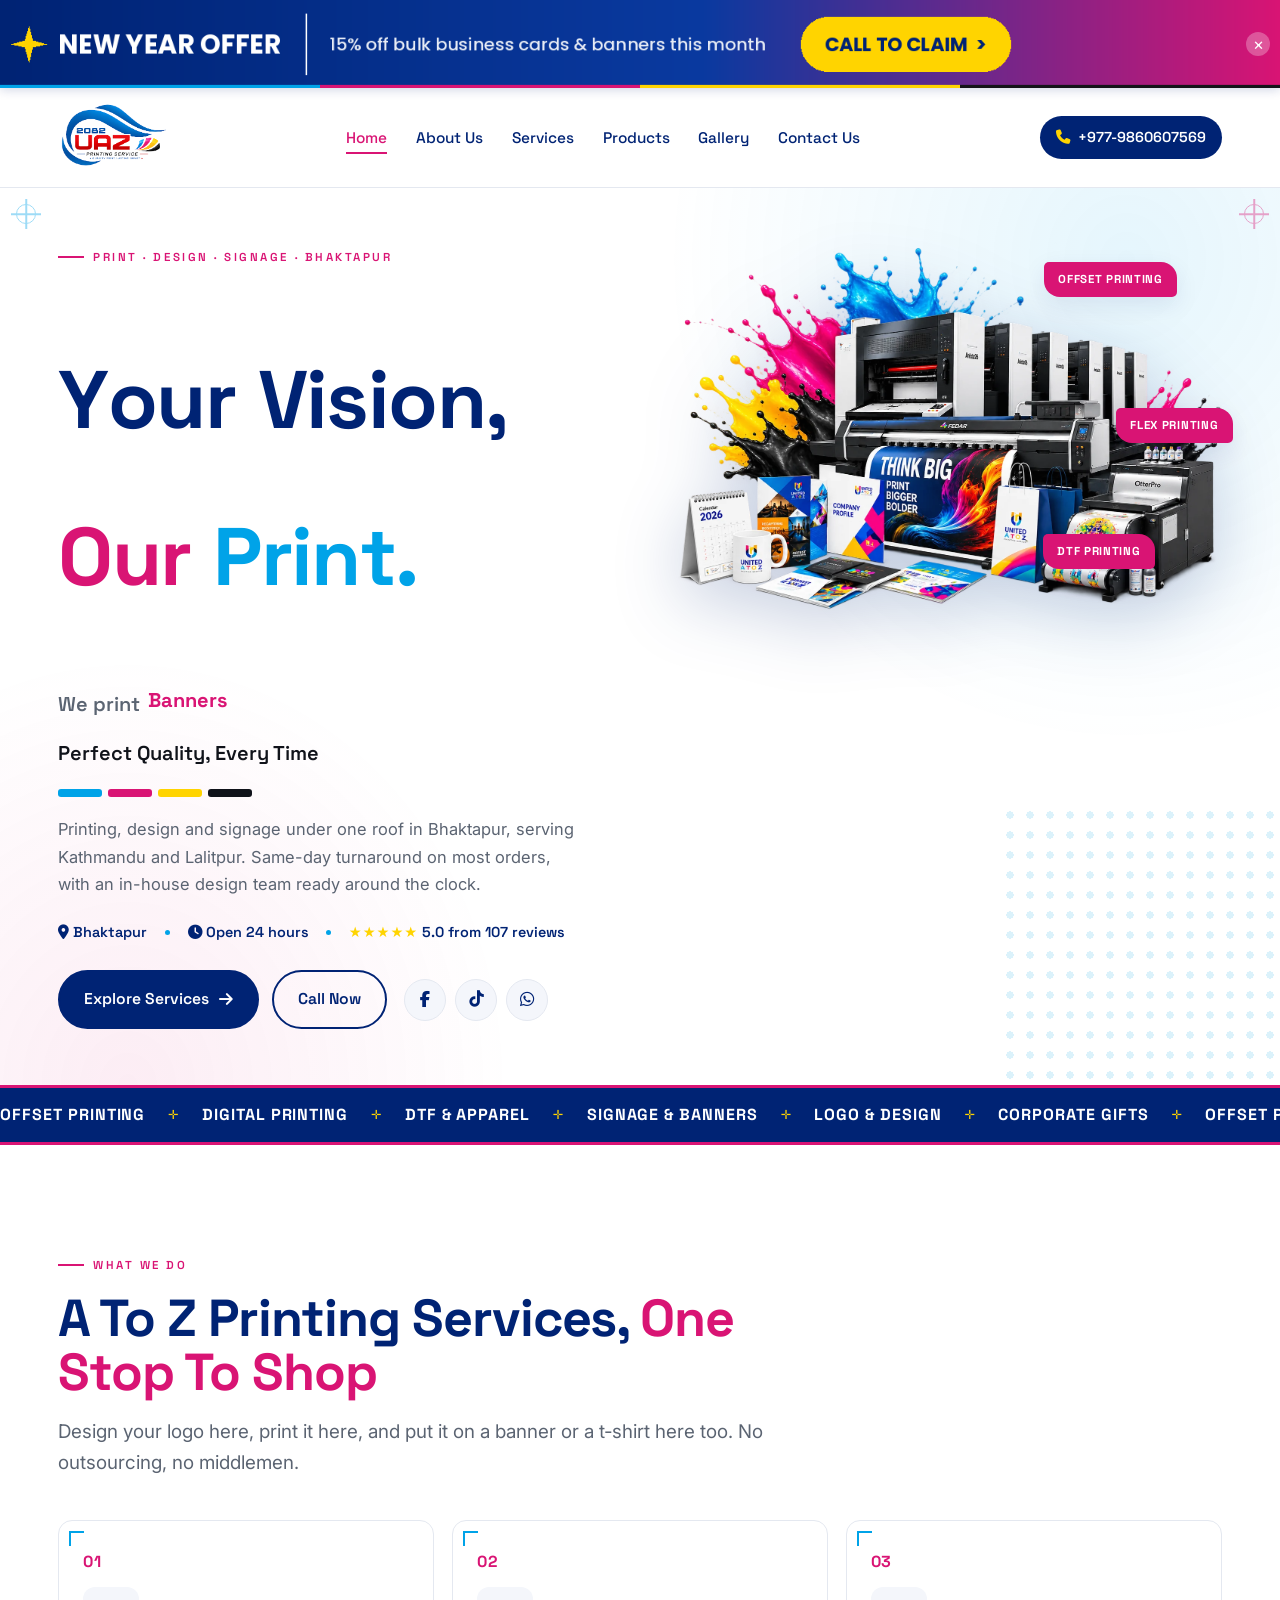
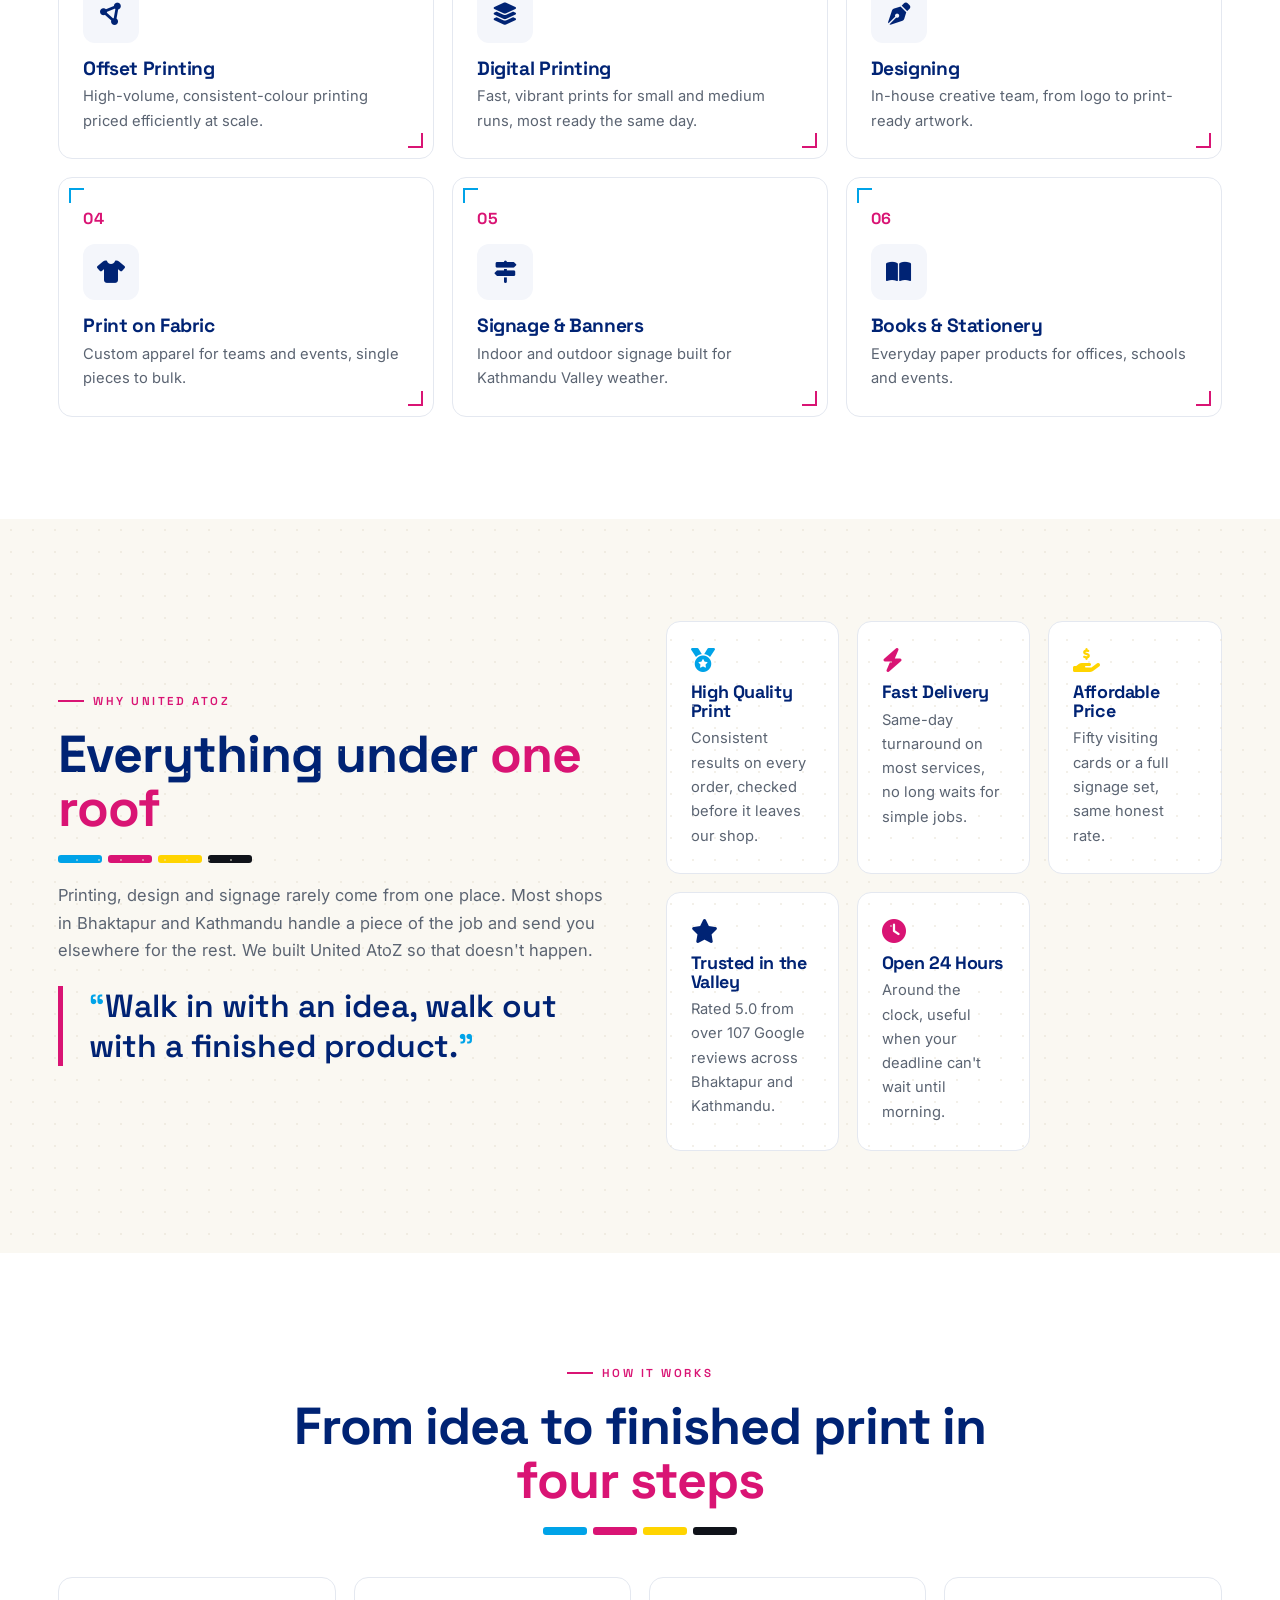
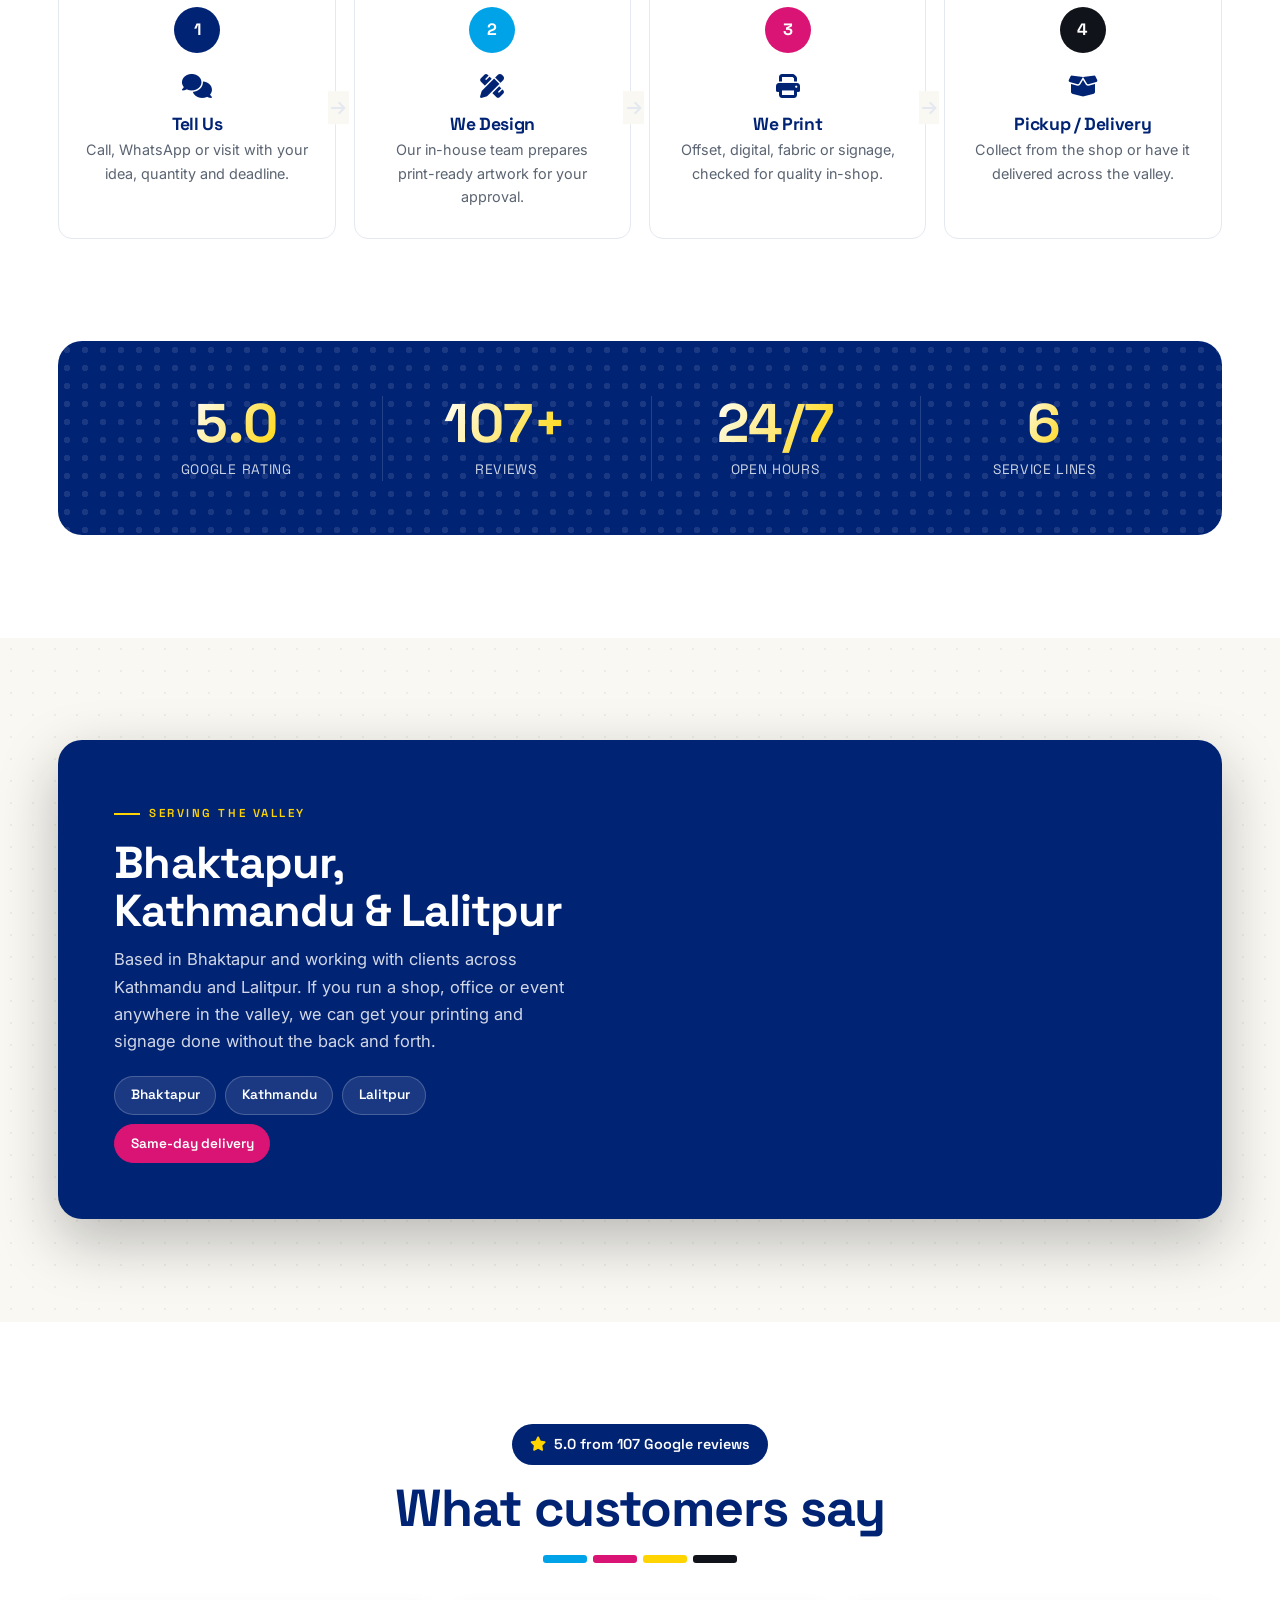
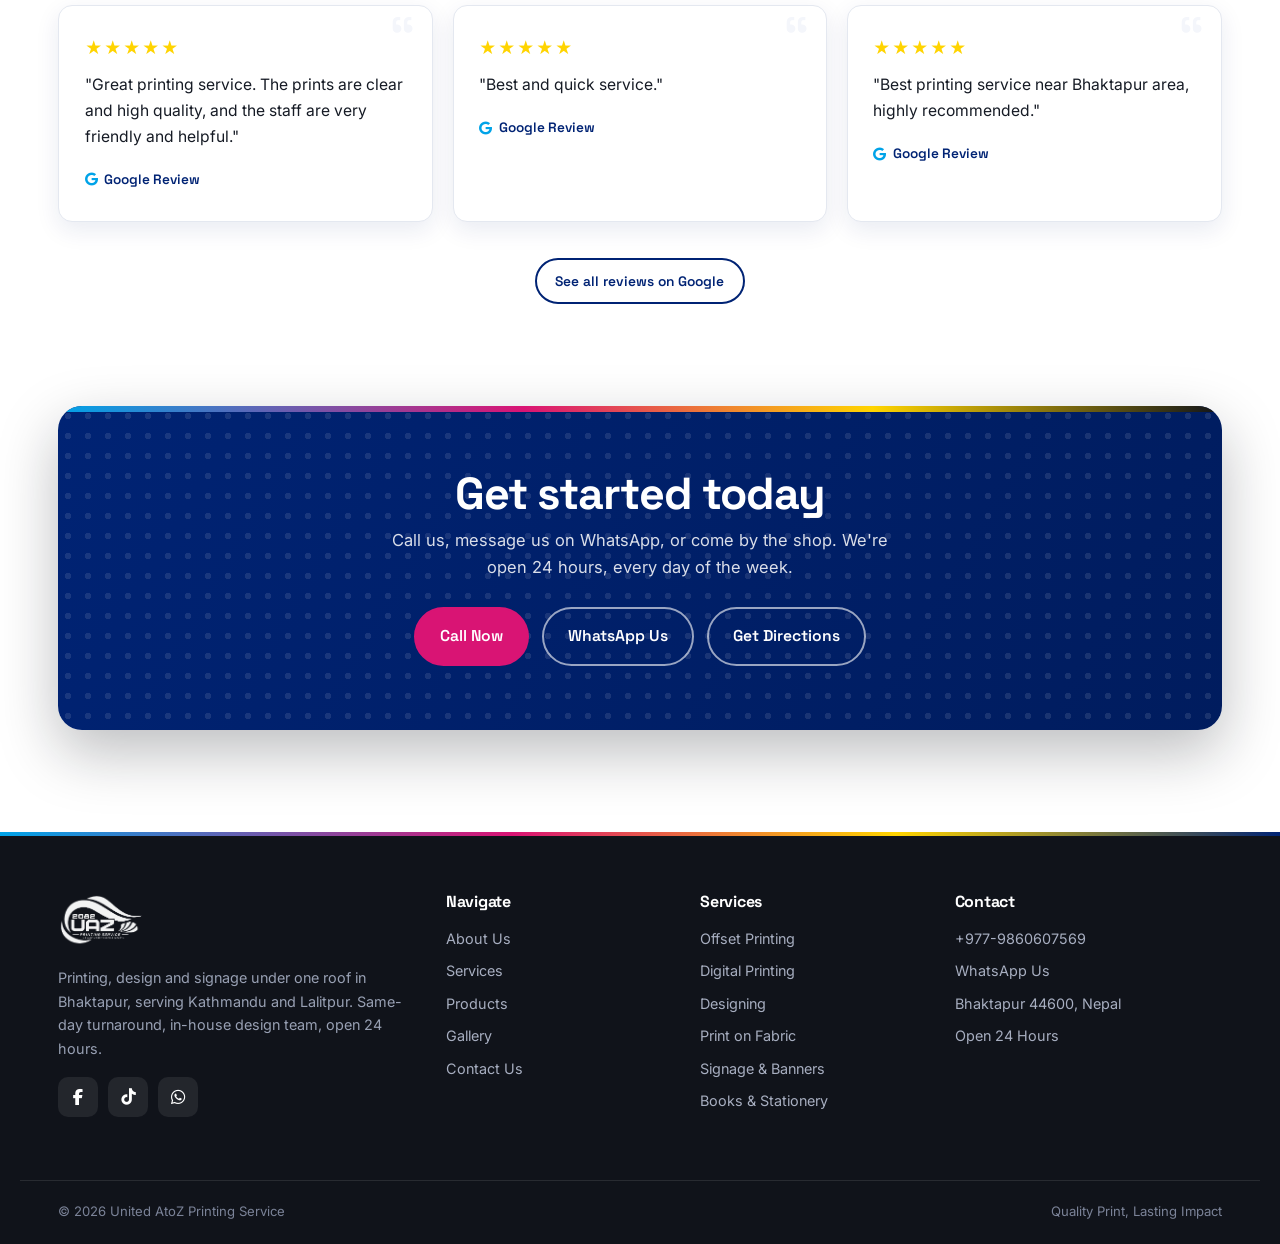
==== commit 5f30f069: "Add files via upload" ====
--- a/index.html
+++ b/index.html
@@ -189,7 +189,7 @@
   <div class="container">
     <div class="section-head">
       <div class="eyebrow reveal">What We Do</div>
-      <h2 class="section-title reveal">Six services, <em>one shop</em></h2>
+      <h2 class="section-title reveal">A To Z Printing Services, <em>One Stop To Shop</em></h2>
       <p class="section-sub reveal">Design your logo here, print it here, and put it on a banner or a t&#8209;shirt here too. No outsourcing, no middlemen.</p>
     </div>
     <div class="index-grid">
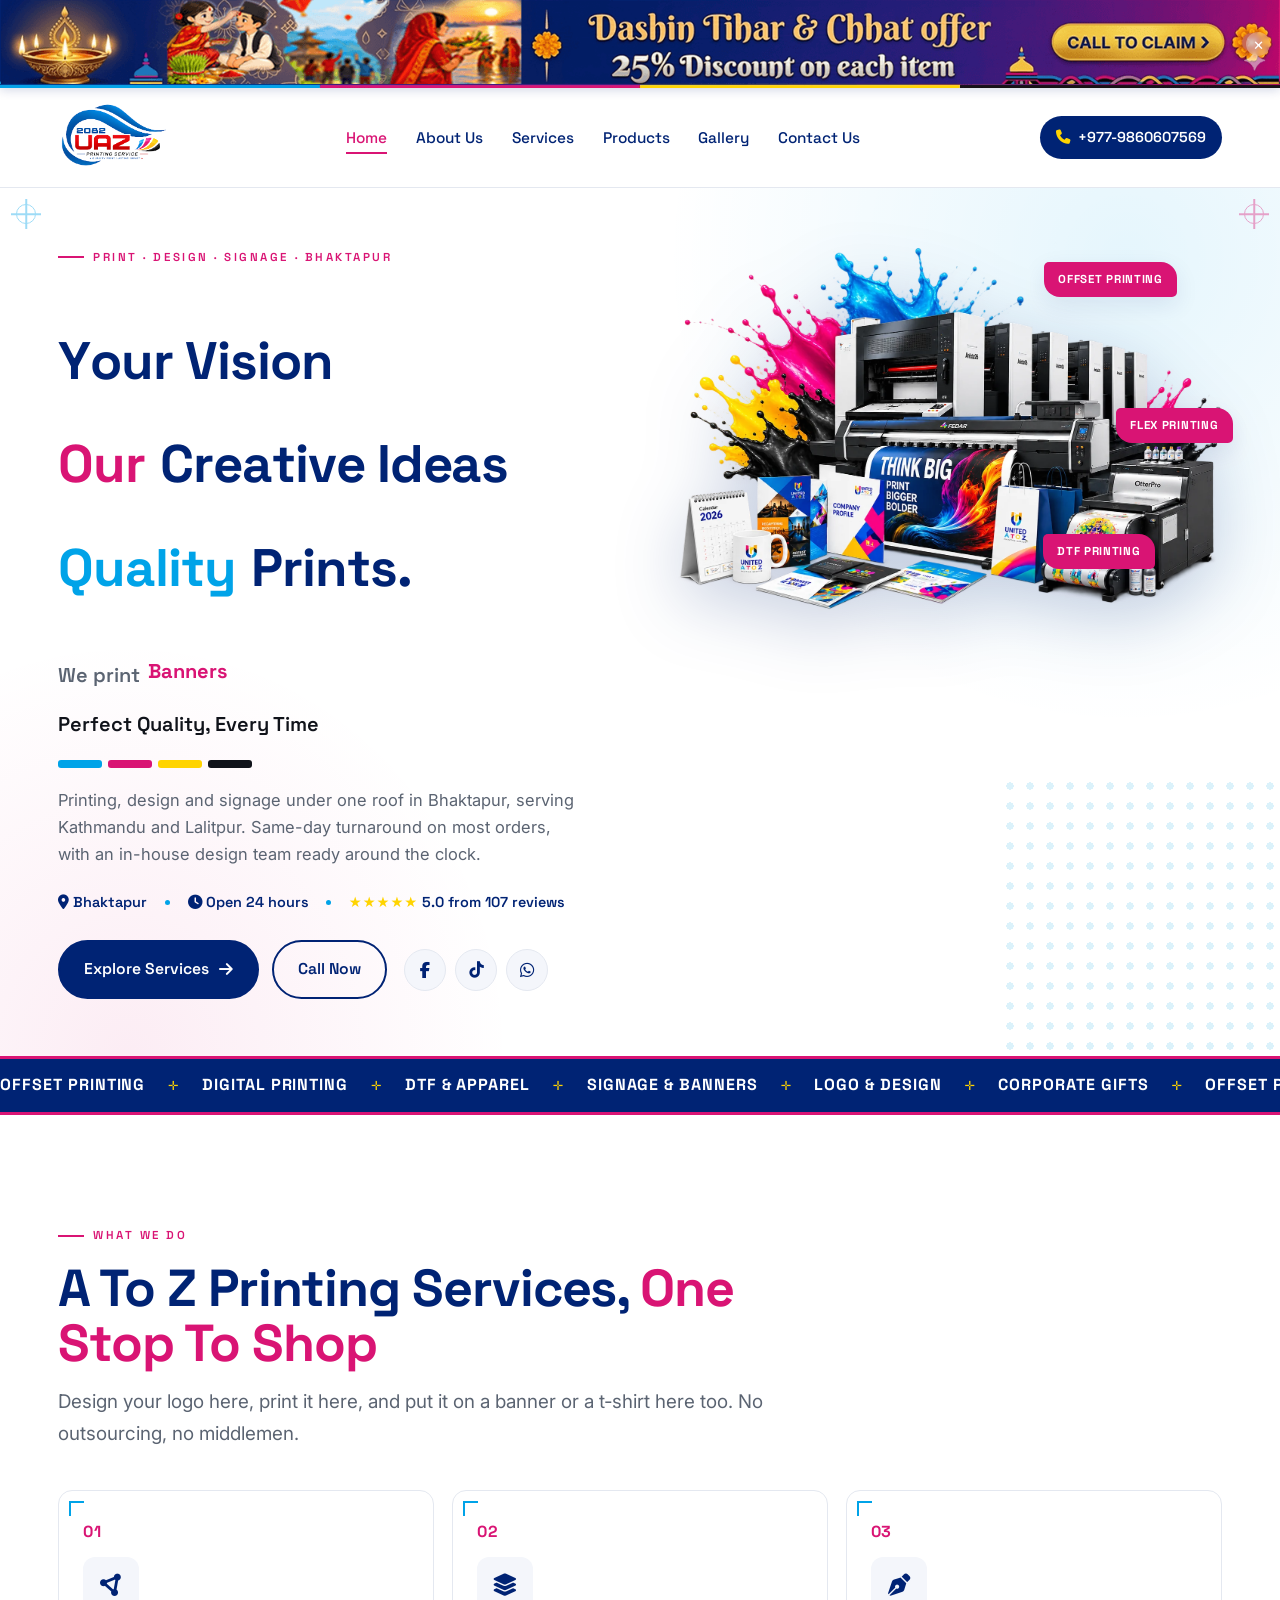
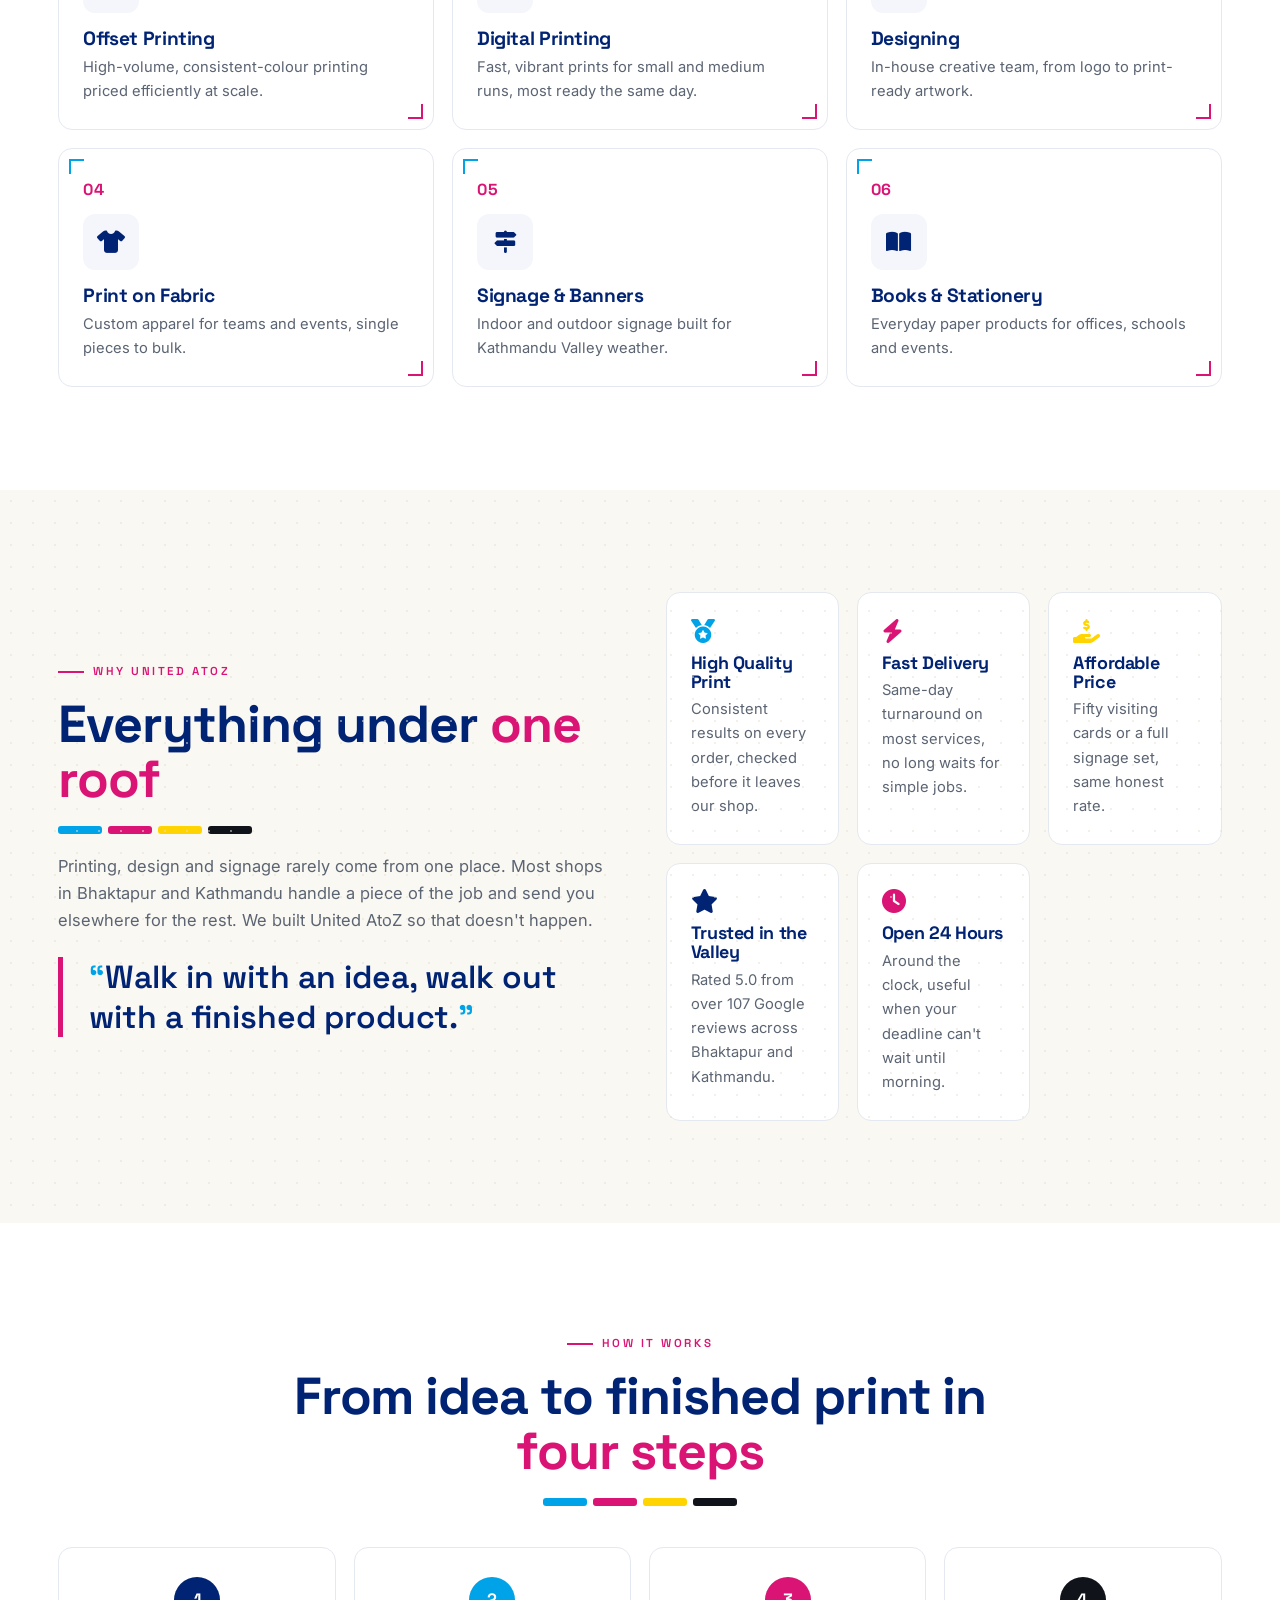
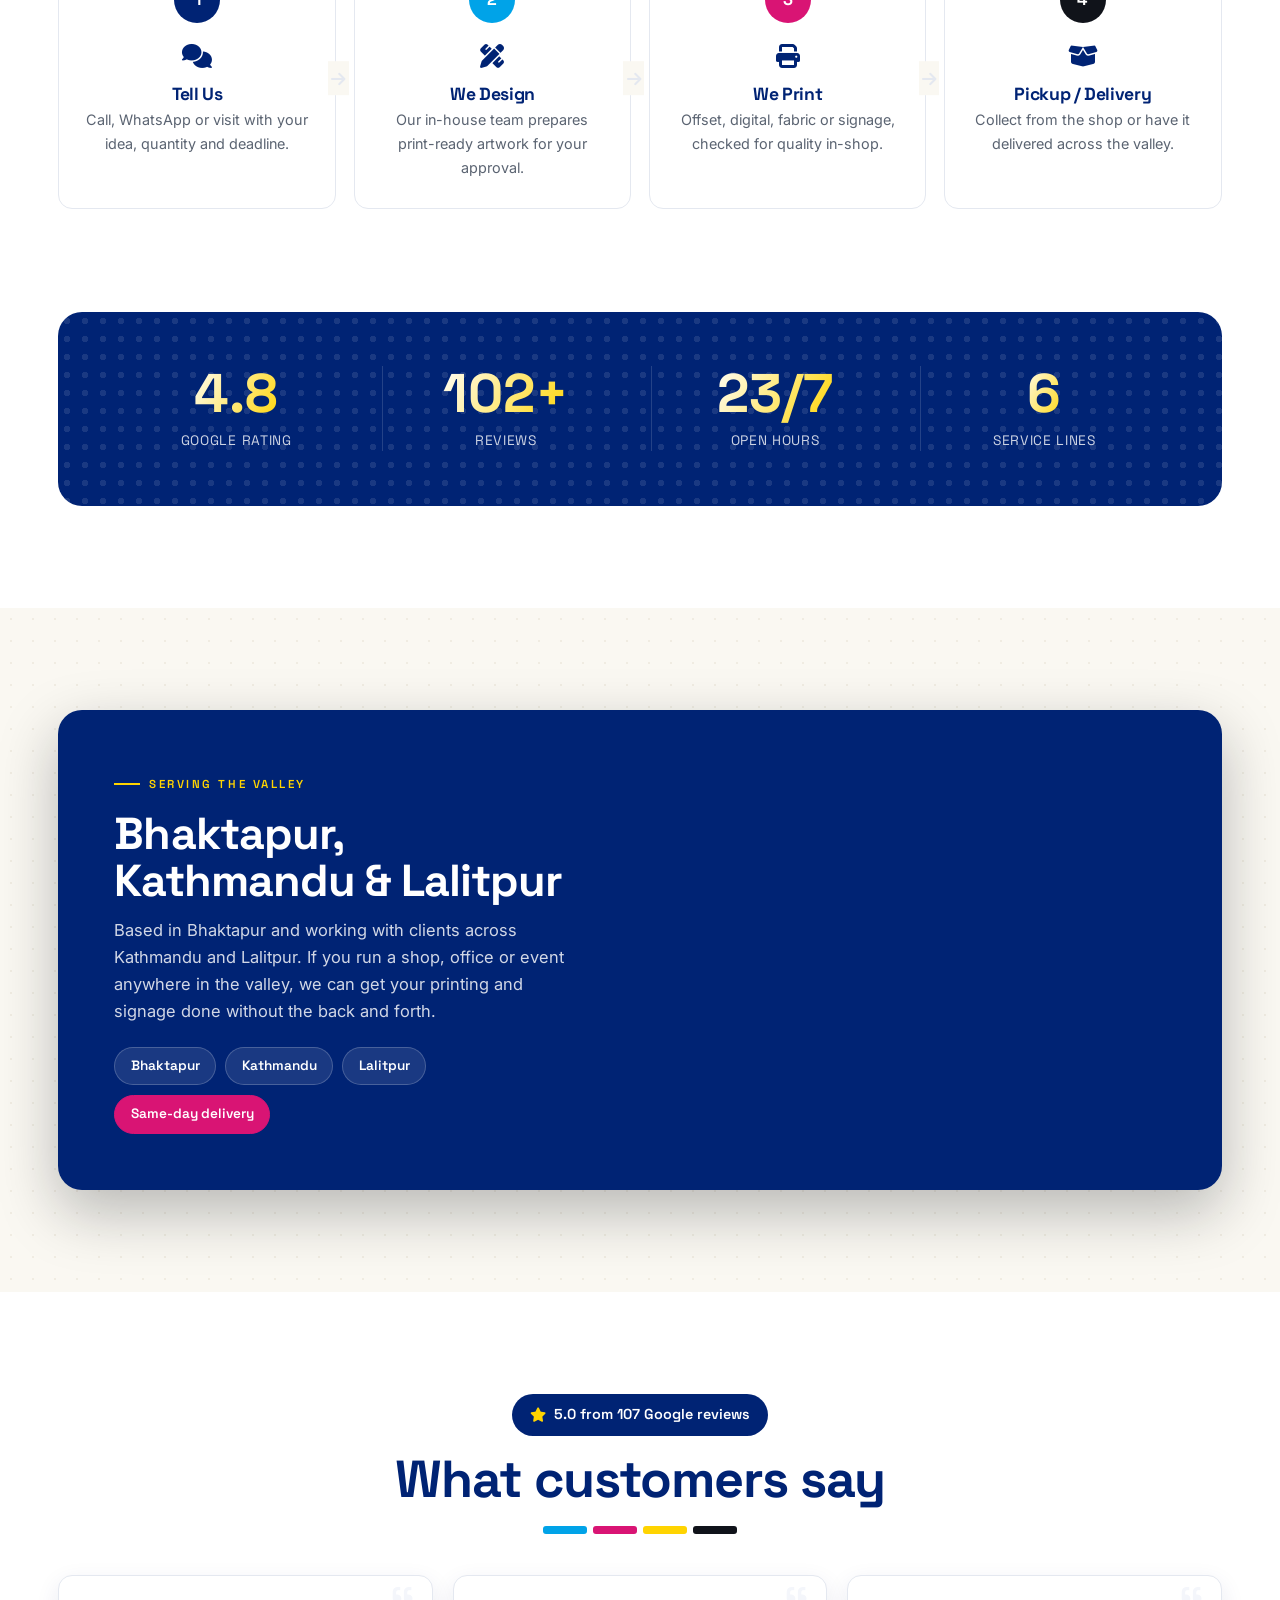
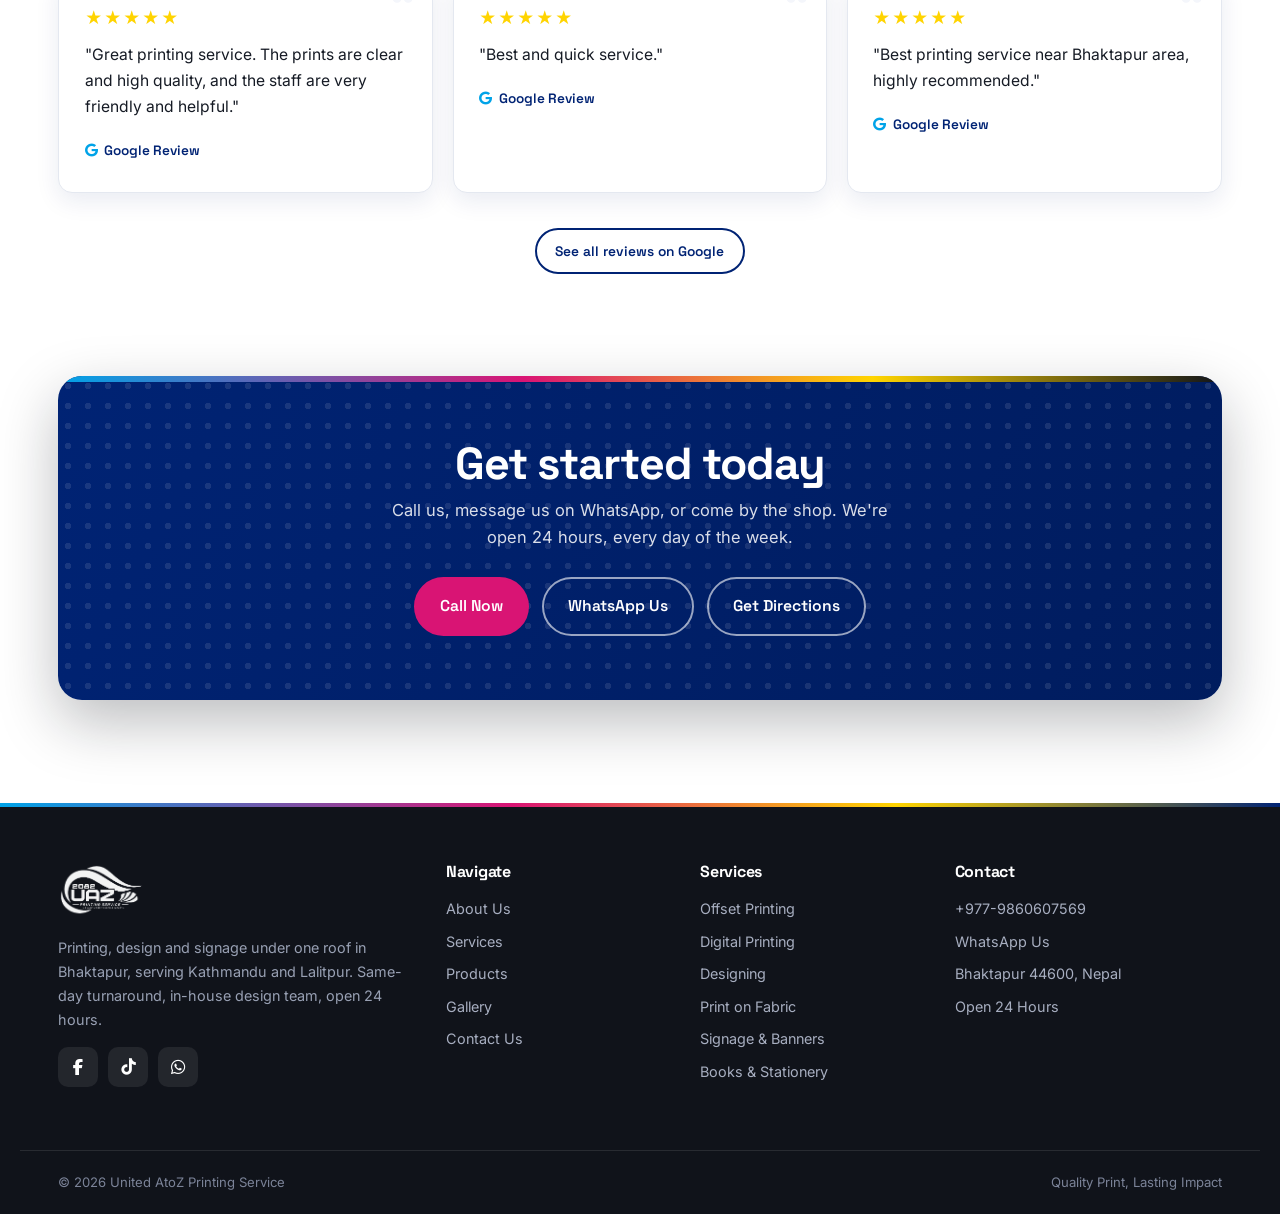
==== commit 96b350a2: "Add files via upload" ====
--- a/index.html
+++ b/index.html
@@ -127,8 +127,9 @@
     <div class="hero-copy">
       <div class="eyebrow">Print &middot; Design &middot; Signage &middot; Bhaktapur</div>
       <h1 data-split>
-        <span class="line">Your Vision,</span>
-        <span class="line"><span class="accent-pink">Our</span> <span class="accent-cyan">Print.</span></span>
+        <span class="line">Your&nbsp;Vision</span>
+        <span class="line"><span class="accent-pink">Our</span> Creative&nbsp;Ideas</span>
+        <span class="line"><span class="accent-cyan">Quality</span> Prints.</span>
       </h1>
       <p class="hero-kicker">We print
         <span class="rotator" id="rotator" aria-hidden="true">
--- a/style.css
+++ b/style.css
@@ -186,7 +186,7 @@
   .announce-close{right:.4rem;width:22px;height:22px;font-size:.95rem;}
 }
 @media (max-width:420px){
-  .hero h1{font-size:clamp(2.1rem,9vw,2.6rem);}
+  .hero h1{font-size:clamp(1.9rem,8vw,2.3rem);}
   .hero h1 .line{white-space:normal;}
 }
 
@@ -238,8 +238,8 @@
   background-image:radial-gradient(currentColor 26%,transparent 27%);background-size:20px 20px;}
 .hero-inner{position:relative;z-index:2;display:grid;grid-template-columns:1fr 1fr;gap:clamp(1.5rem,4vw,3.5rem);align-items:start;}
 
-.hero h1{font-size:clamp(2.6rem,6.6vw,5.1rem);line-height:.96;margin-bottom:.6rem;color:var(--navy);}
-.hero h1 .line{display:block;white-space:nowrap;}
+.hero h1{font-size:clamp(2rem,4.4vw,3.3rem);line-height:.98;margin-bottom:.6rem;color:var(--navy);}
+.hero h1 .line{display:block;white-space:normal;}
 .hero h1 .accent-pink{color:var(--pink);}
 .hero h1 .accent-cyan{color:var(--cyan);}
 
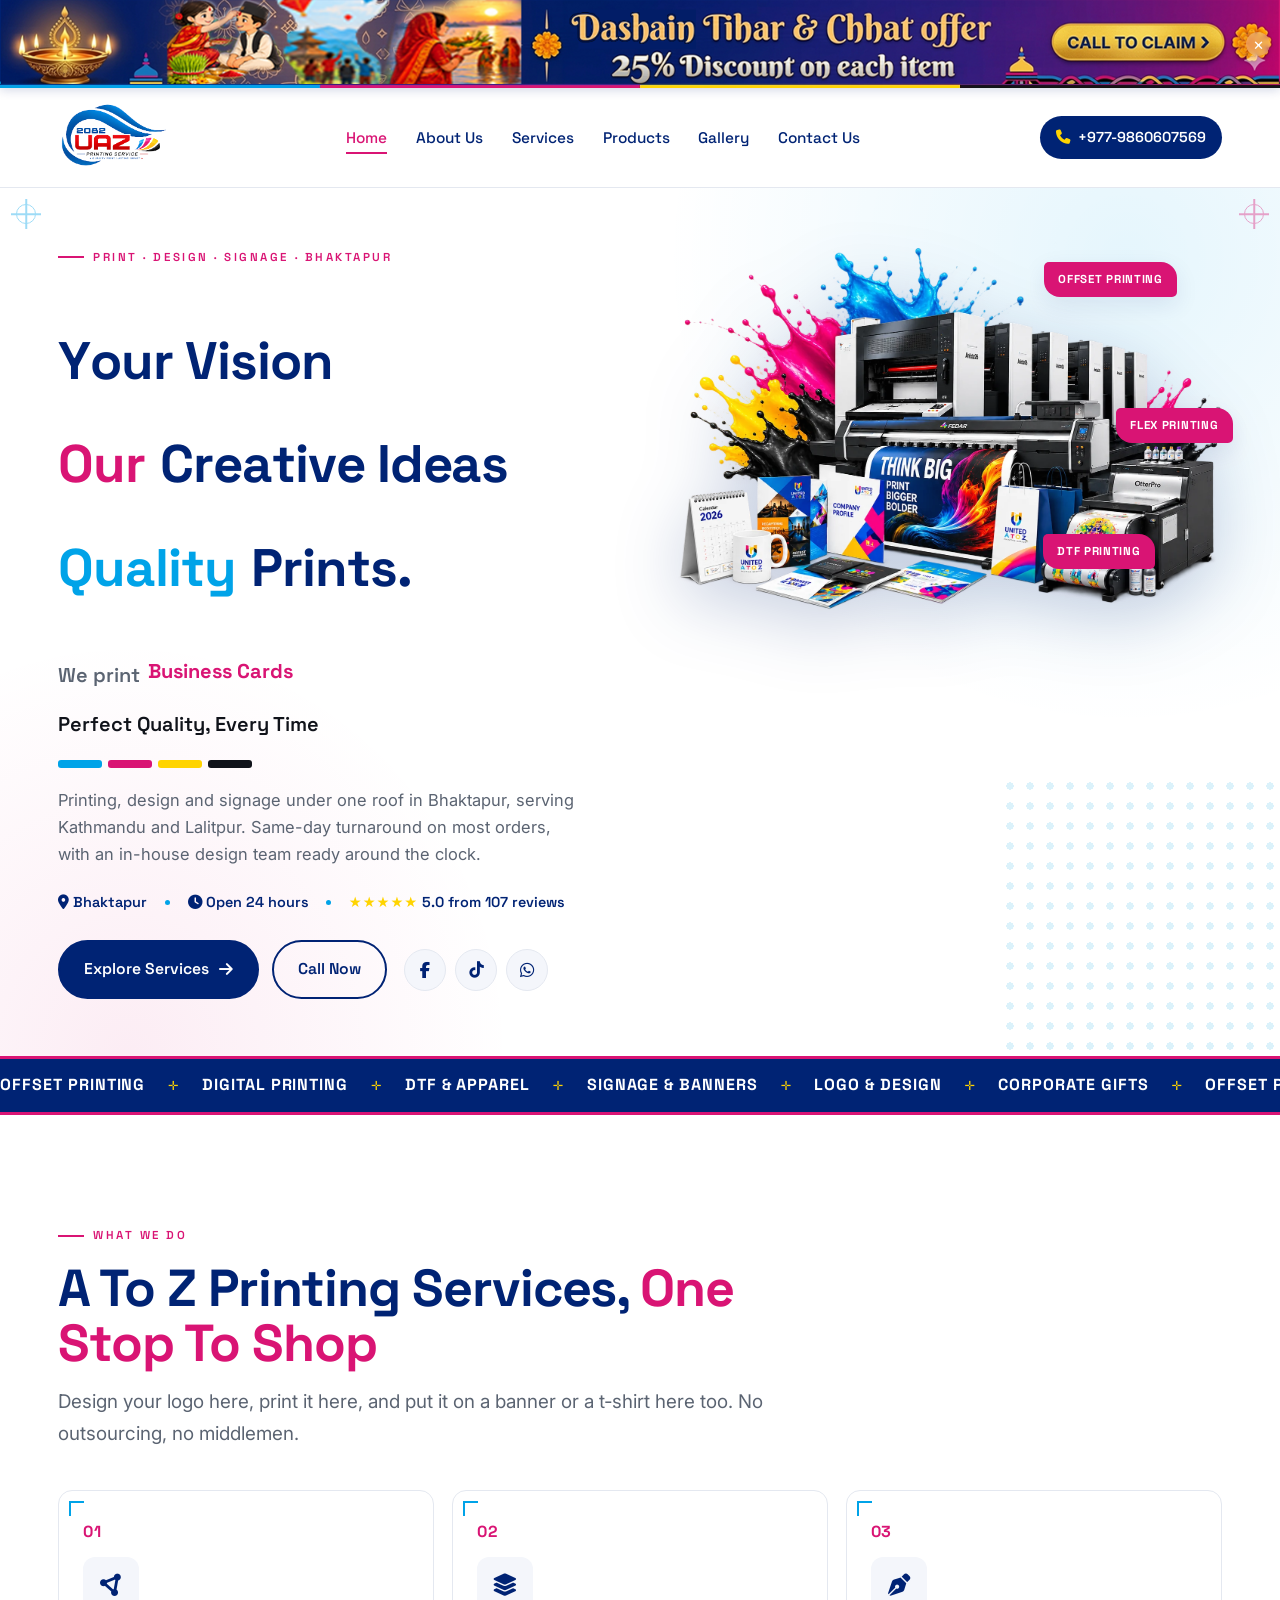
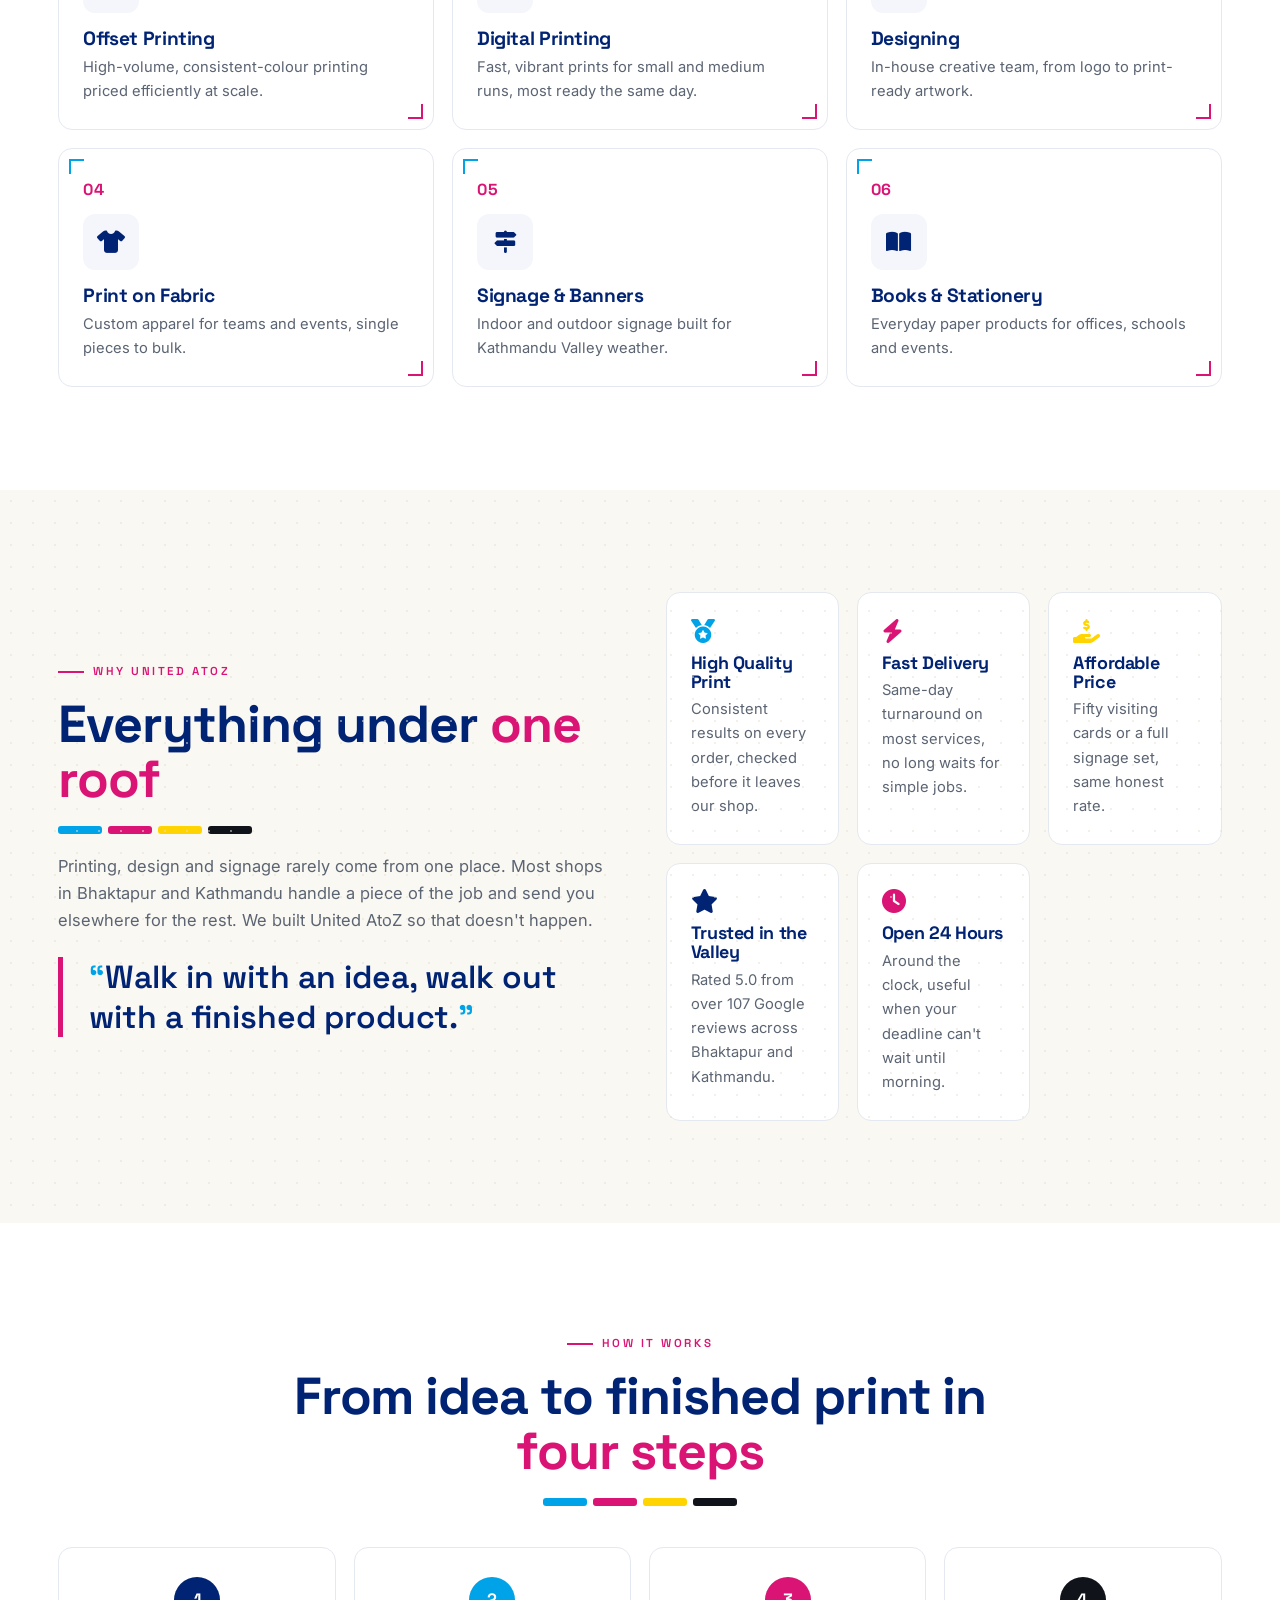
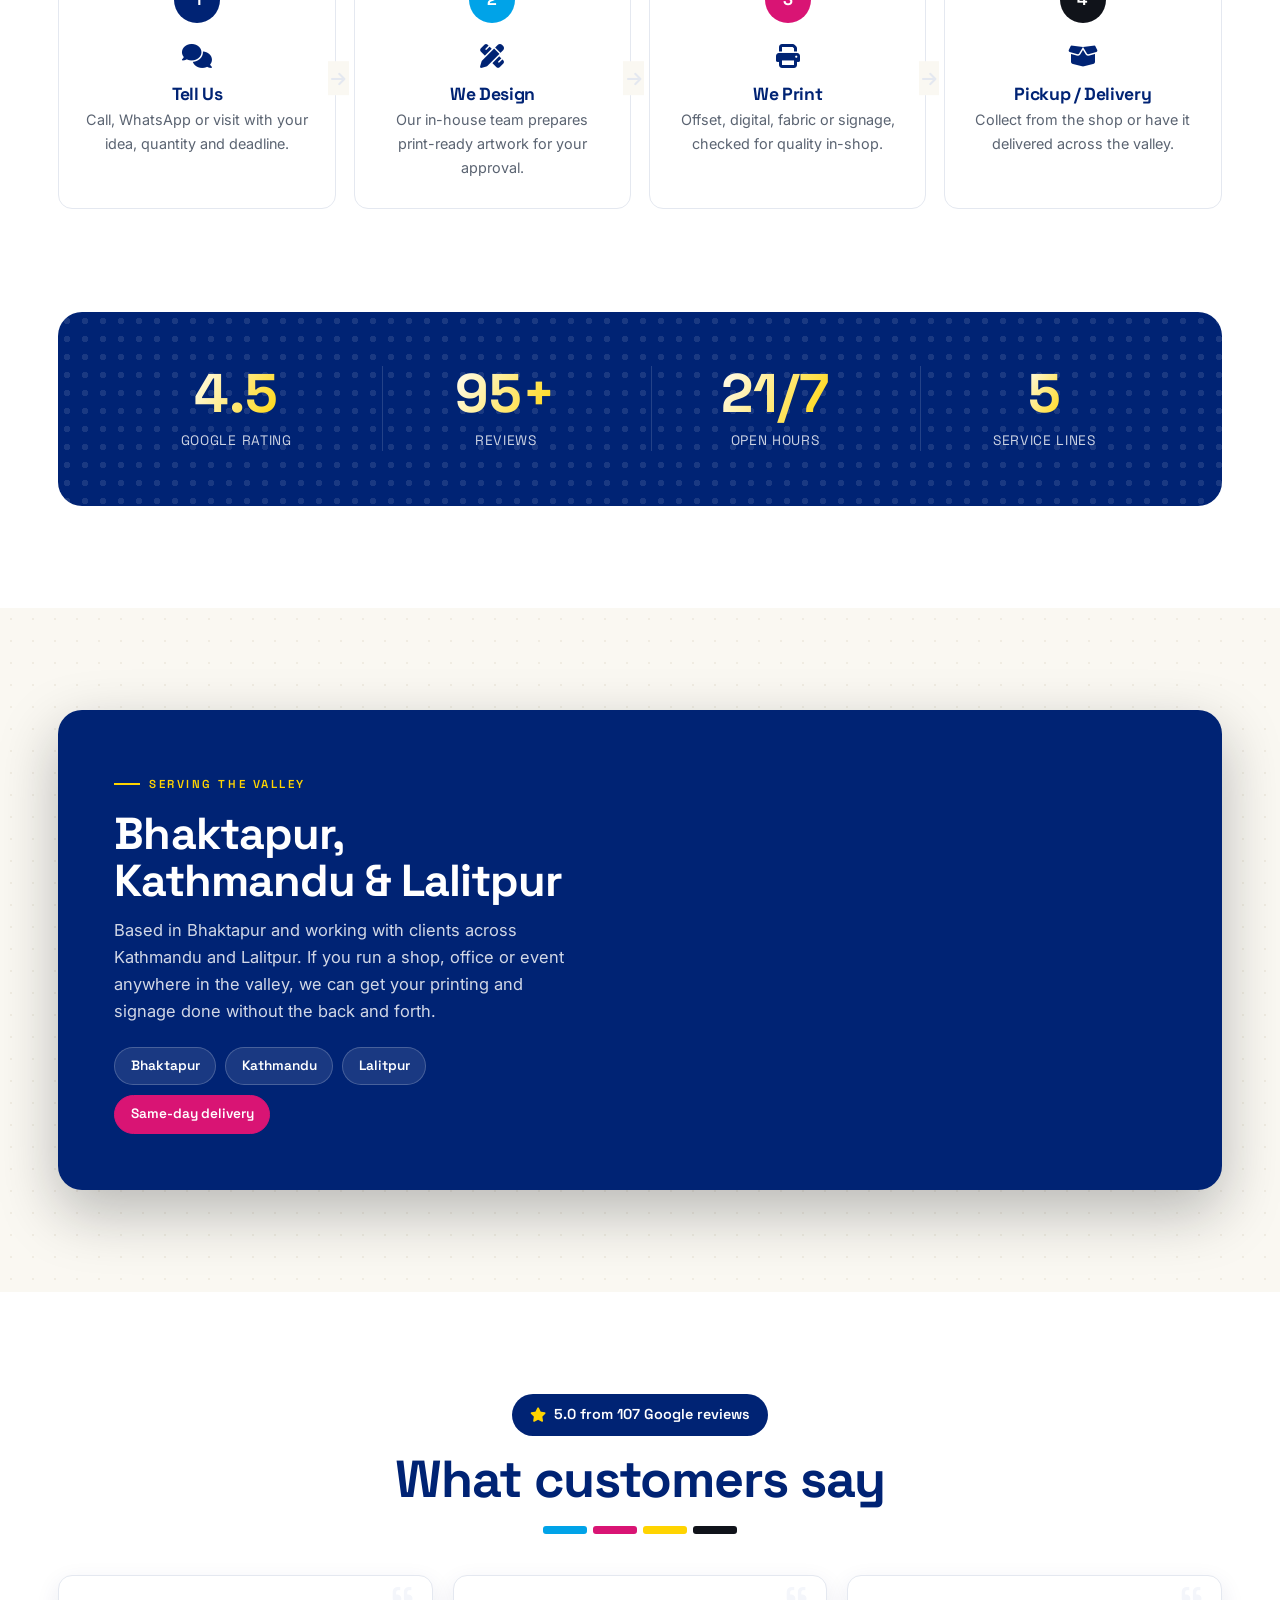
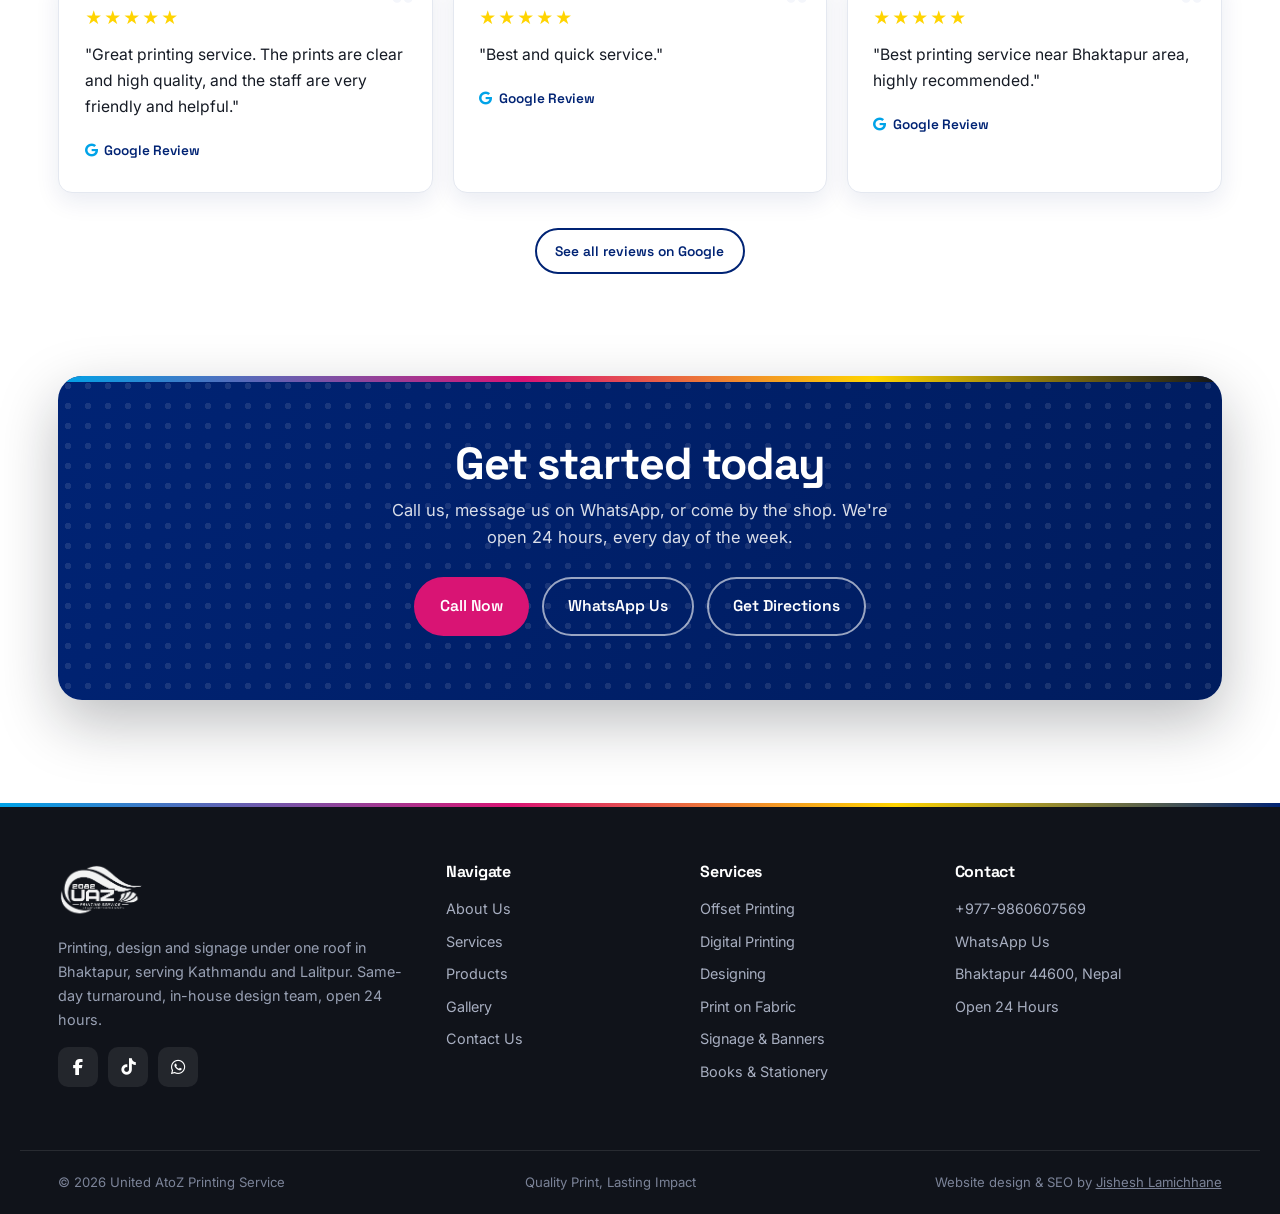
==== commit 4fb89dbe: "Add files via upload" ====
--- a/index.html
+++ b/index.html
@@ -456,6 +456,7 @@
   <div class="container footer-bottom">
     <span>&copy; 2026 United AtoZ Printing Service</span>
     <span>Quality Print, Lasting Impact</span>
+    <span>Website design &amp; SEO by <a href="https://jisheshlamichhane.com.np/" target="_blank" rel="noopener" style="color:inherit;text-decoration:underline;">Jishesh Lamichhane</a></span>
   </div>
 </footer>
 
